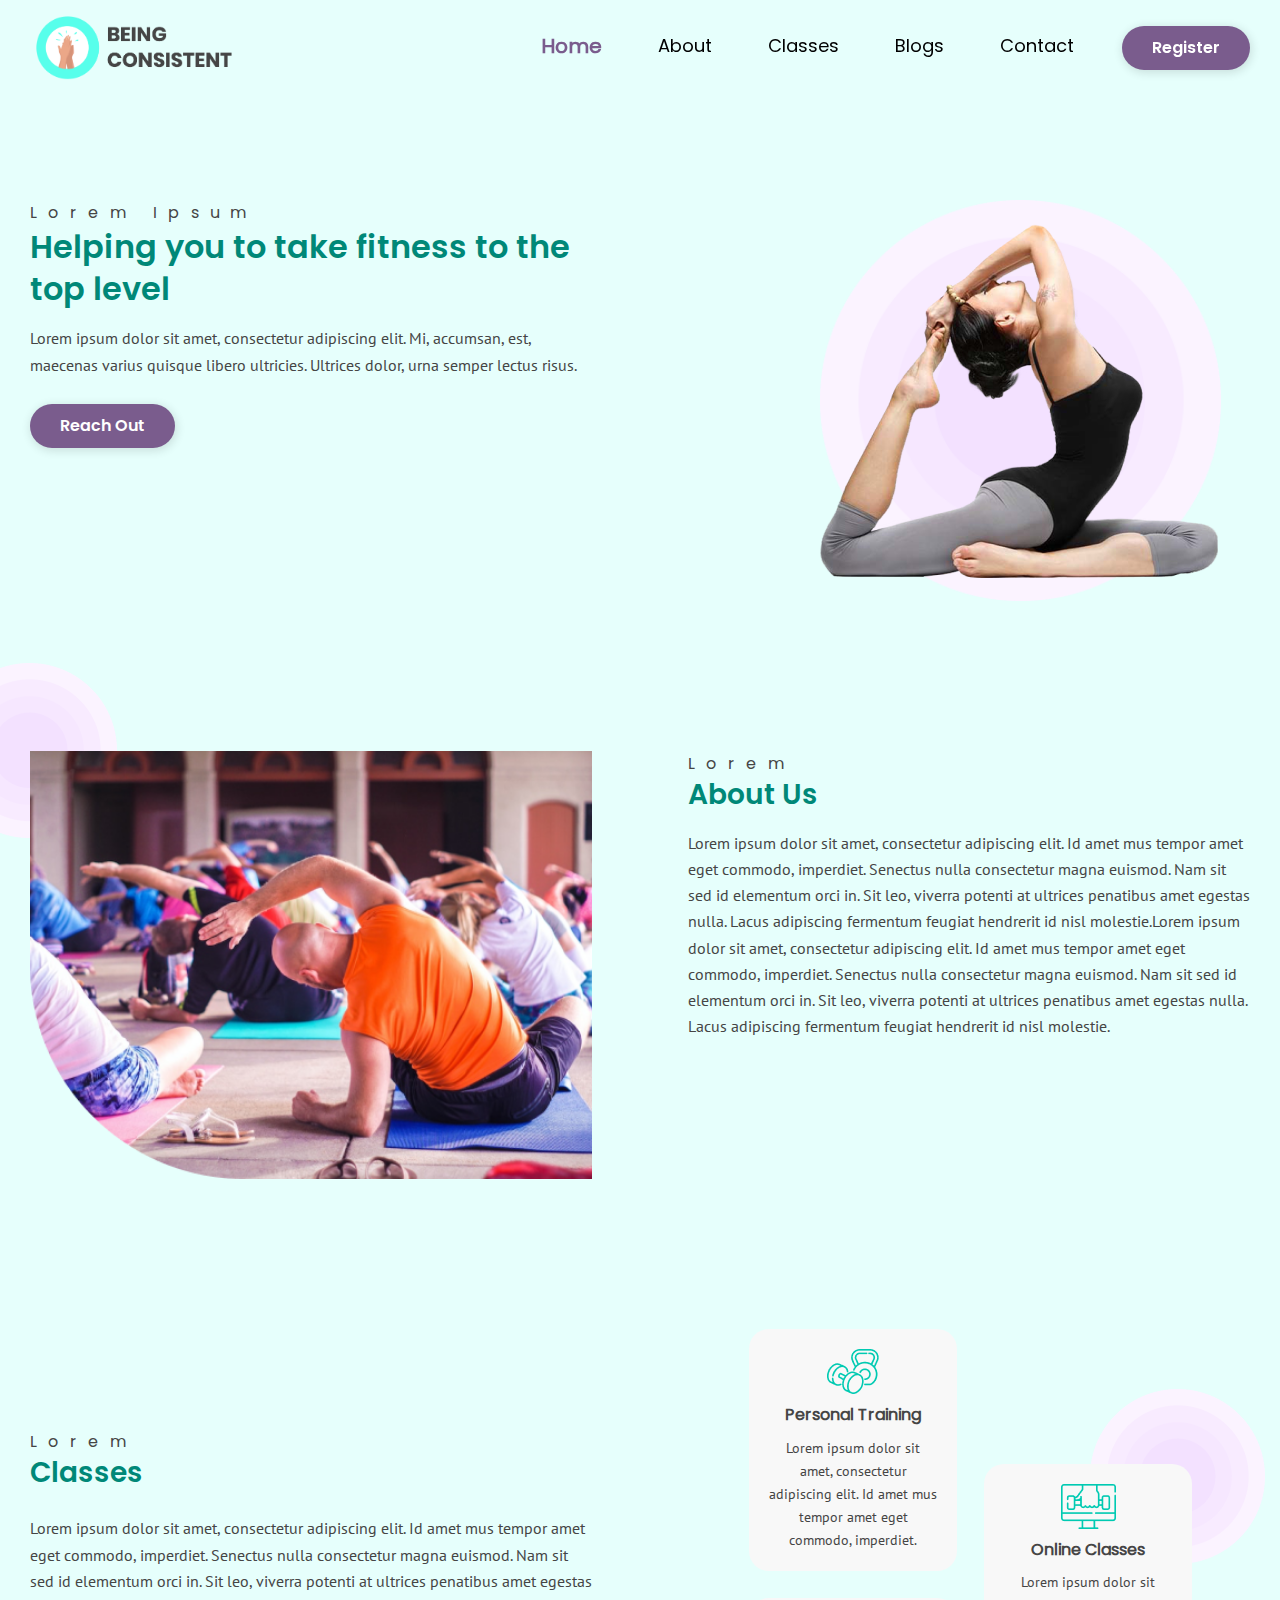
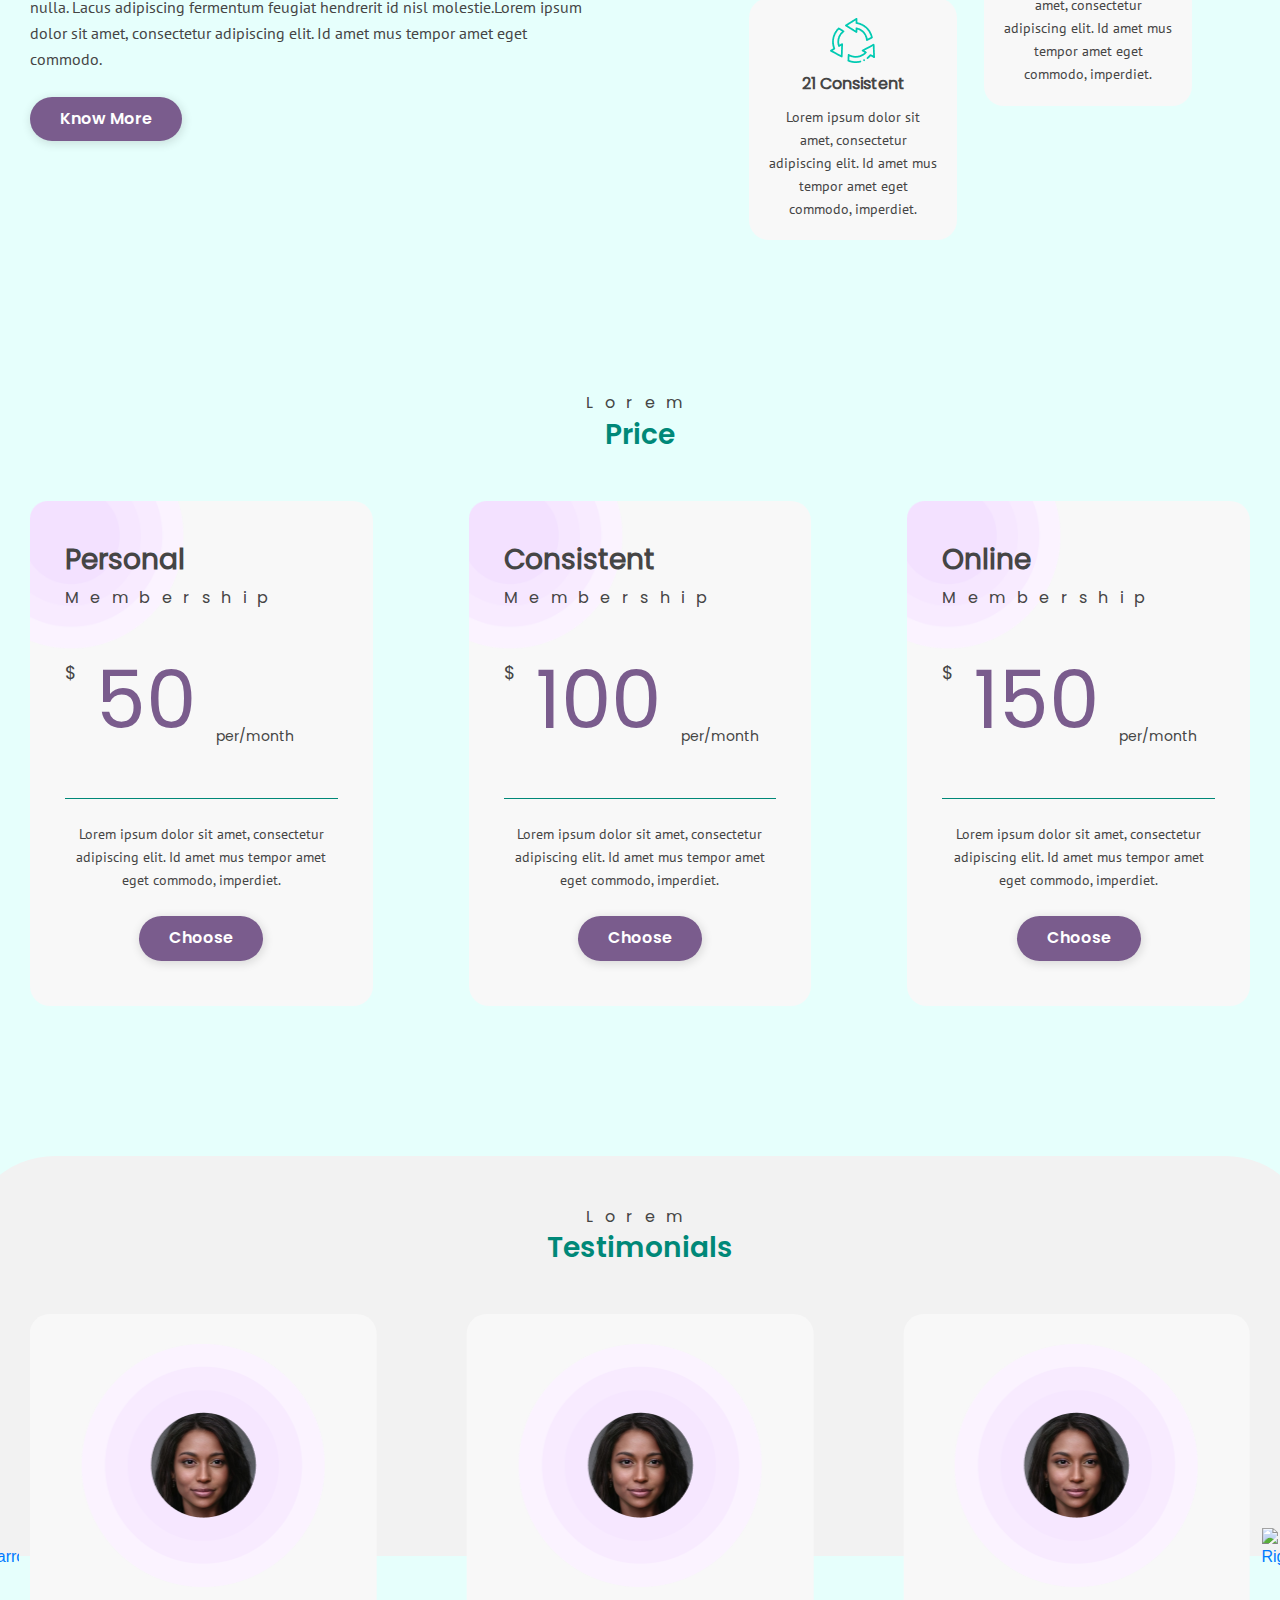
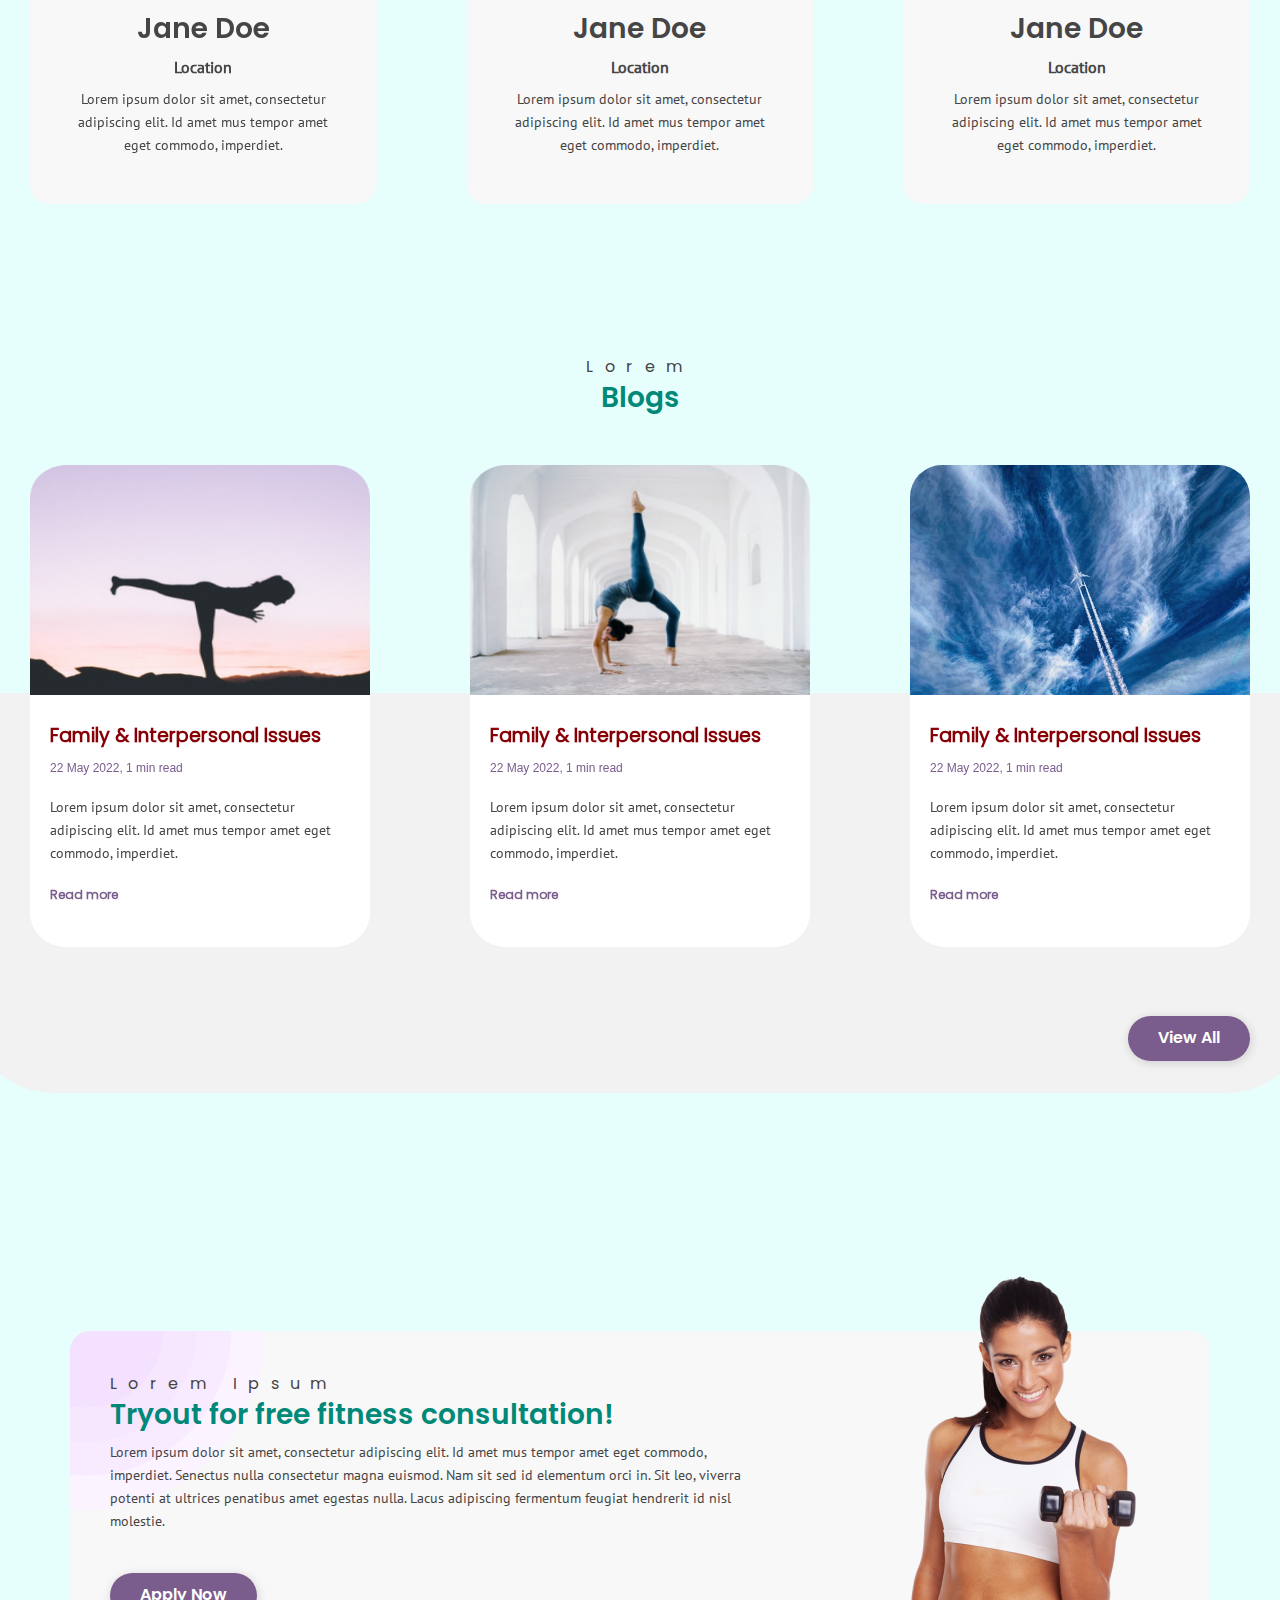
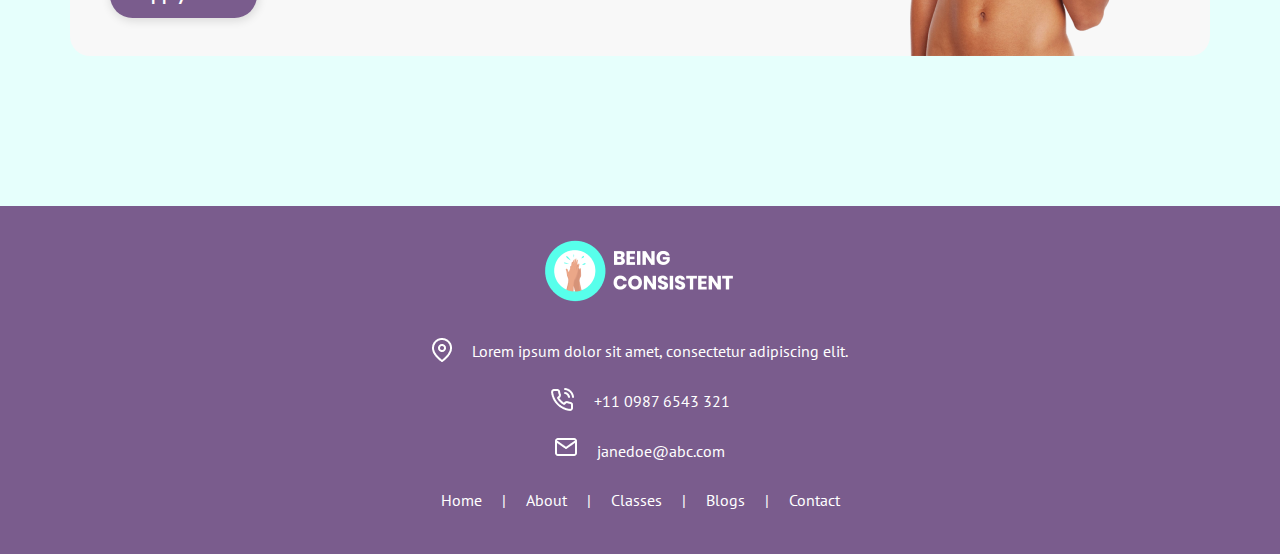
==== index.html @ cb14c9b8 "desktop view is completed" ====
<!DOCTYPE html>
<html lang="en">
<head>
    <!-- Required meta tags -->
    <meta charset="UTF-8">
    <meta http-equiv="X-UA-Compatible" content="IE=edge">
    <meta name="viewport" content="width=device-width, initial-scale=1.0">
    <!-- Bootstrap Css link -->
    <link rel="stylesheet" href="assets/vendor/bootstrap/css/bootstrap.min.css">
    <link rel="stylesheet" href="assets/vendor/swiper/css/swiper-bundle.css">
    <!-- Css Links -->
    <link rel="stylesheet" href="assets/css/common.css">
    <link rel="stylesheet" href="assets/css/home.css">
    <link rel="stylesheet" href="assets/css/responsive.css">
    <link rel="icon" type="image/x-icon" href="assets/images/logo/Favicon.png">
    <title>Being Consistant</title>
    
</head>
<body>
    <!-- ======= Header ======= -->
    <header id="header" class="header fixed-top d-flex align-items-center">
        <div class="container">
        <nav id="navbar" class="navbar navbar-expand-lg">
          <a href="index.html" class="navbar-brand">
            <img src="./assets/images/logo/Main-Logo.png" class="img img-fluid" alt=""/>
          </a>
          <button class="navbar-toggler collapsed" type="button" data-toggle="collapse" data-target="#navbarCollapse" aria-controls="navbarCollapse" aria-expanded="false" aria-label="Toggle navigation">
           <div class="">
            <span class="navbar_toggle1"> </span>
            <span class="navbar_toggle2"> </span>
            <span class="navbar_toggle3"> </span>
          </div>
          </button>
          <div class="collapse navbar-collapse" id="navbarCollapse">
            <ul class="navbar-nav ml-auto text-center">
              <li class="nav-item active" data-toggle="collapse" data-target=".navbar-collapse.show">
                <a href="index.html" class="nav-link">
                  Home
                </a>
              </li>
              <li class="nav-item" data-toggle="collapse" data-target=".navbar-collapse.show">
                <a href="about_us.html" class="nav-link">
                  About
                </a>
              </li>
              <li class="nav-item" data-toggle="collapse" data-target=".navbar-collapse.show">
                <a href="class-page.html" class="nav-link">
                Classes
                </a>
              </li>
              <li class="nav-item" data-toggle="collapse" data-target=".navbar-collapse.show">
                <a href="blogs.html" class="nav-link">
                Blogs
                </a>
              </li>
              <li class="nav-item" data-toggle="collapse" data-target=".navbar-collapse.show">
                <a href="contact.html" class="nav-link">
                Contact
                </a>
              </li>
              <li class="nav-item " data-toggle="collapse" data-target=".navbar-collapse.show">
                <a href="#" class="main-button">
                Register
                </a>
              </li>
            </ul>
          </div>
        </nav>
    </div>
      </header>
  <!-- End Header -->
 <!-- ======= Hero Section ======= -->
 <div class="hero section-wrapper">
    <div class="container">
      <div class="row grid-row">
        <div class="col-md-6 grid-col order-2 order-md-1">
         <div class="hero-text">
          <p class="heading">Lorem Ipsum</p>
          <h1>Helping you to take fitness to the top level</h1>
          <p class="my-3">Lorem ipsum dolor sit amet, consectetur adipiscing elit. Mi, accumsan, est, maecenas varius quisque libero ultricies. Ultrices dolor, urna semper lectus risus.</p>
          <div class="hero-btn">
            <a href="#" class="main-button">Reach Out</a>
          </div>
         
        </div>
        </div>
        <div class="col-md-6 grid-col order-1 order-md-2">
            <div class="image-stack">
                <div class="image-stack__item image-stack__item-top">
                  <img src="./assets/images/Yoga-Girl.png" alt="">
                </div>
                <div class="image-stack__item image-stack__item-bottom">
                  <img src="./assets/images/Waves.png" alt="">
                </div>
              </div>
          </div>
      </div>
    </div>
  </div>
<!-- End Hero -->

<!-- ======= Home-About Section ======= -->
 <section class="home-about">
    <div class="container">
      <div class="row grid-row">
        <div class="col-md-6 grid-col">
            <div class="about-image-stack">
                <div class="about-image-stack-item about-image-stack-top">
                  <img src="./assets/images/Home-about.png" class="img img-fluid" alt="">
                </div>
                <div class="about-image-stack-item about-image-stack-bottom">
                  <img src="./assets/images/Waves_Small.png" class="img img-fluid" alt="">
                </div>
              </div>
        </div>
        <div class="col-md-6 grid-col">
            <div class="home-about-text">
            <p class="heading">Lorem</p>
            <h2>About Us</h2>
            <p class="my-3">Lorem ipsum dolor sit amet, consectetur adipiscing elit. Id amet mus tempor amet eget commodo, imperdiet. Senectus nulla consectetur magna euismod. Nam sit sed id elementum orci in. Sit leo, viverra potenti at ultrices penatibus amet egestas nulla. Lacus adipiscing fermentum feugiat hendrerit id nisl molestie.Lorem ipsum dolor sit amet, consectetur adipiscing elit. Id amet mus tempor amet eget commodo, imperdiet. Senectus nulla consectetur magna euismod. Nam sit sed id elementum orci in. Sit leo, viverra potenti at ultrices penatibus amet egestas nulla. Lacus adipiscing fermentum feugiat hendrerit id nisl molestie.</p>
        </div>
          </div>
      </div>
    </div>
  </section>
  <!-- End Home-About Section -->
<!-- 
  <div class="row grid-row">
    <div class="col grid-col">
      <div class="p-3 border bg-light">Custom column padding</div>
    </div>
    <div class="col grid-col">
      <div class="p-3 border bg-light">Custom column padding</div>
    </div>
  </div> -->

  <!-- ======= Home-Classes Section ======= -->
 <section class="home-classes">
  <div class="container">
    <div class="row grid-row">
      <div class="col-md-6 grid-col order-2 order-md-1 align-self-center">
       <div class="classes-text">
        <p class="heading">Lorem</p>
        <h2>Classes</h2>
        <p class="my-4">Lorem ipsum dolor sit amet, consectetur adipiscing elit. Id amet mus tempor amet eget commodo, imperdiet. Senectus nulla consectetur magna euismod. Nam sit sed id elementum orci in. Sit leo, viverra potenti at ultrices penatibus amet egestas nulla. Lacus adipiscing fermentum feugiat hendrerit id nisl molestie.Lorem ipsum dolor sit amet, consectetur adipiscing elit. Id amet mus tempor amet eget commodo.</p>
        <a href="#" class="main-button">Know More</a>
      </div>
      </div>
      <div class="col-md-6 grid-col order-1 order-md-2 ">
        <div class="row">
          <div class="col-md-6">
            <div class="classes-card classes-card-top">
             <div class="personal-training-card">
              <img src="assets/images/Icons/Personal_Training_Icon.png" class="img img-fluid" alt="">
              <div class="personal-training-text">
              <p class="font-weight-bold class-card-heading my-2">Personal Training</p>
              <p class="card_description">Lorem ipsum dolor sit amet, consectetur adipiscing elit. Id amet mus tempor amet eget commodo, imperdiet. </p>
            </div> 
            </div>
            <div class="personal-training-card personal-card-two">
              <img src="assets/images/Icons/Consistent_Icon.png" class="img img-fluid" alt="">
              <div class="personal-training-text">
              <p class="font-weight-bold class-card-heading my-2">21 Consistent</p>
              <p class="card_description">Lorem ipsum dolor sit amet, consectetur adipiscing elit. Id amet mus tempor amet eget commodo, imperdiet. </p>
            </div> 
            </div>
            </div>
          </div>
          <div class="col-md-6 align-self-center">
            <div class="classes-card">
              <div class="personal-training-card">
                <img src="assets/images/Icons/Online_Class_Icon.png" class="img img-fluid" alt="">
                <div class="personal-training-text">
                <p class="font-weight-bold class-card-heading my-2">Online Classes</p>
                <p class="card_description">Lorem ipsum dolor sit amet, consectetur adipiscing elit. Id amet mus tempor amet eget commodo, imperdiet. </p>
              </div> 
              </div>
              <div class="classes-card-bgimg">
                <img src="assets/images/Waves_Small.png" class="img img-fluid" alt=""/>
              </div>
             </div>
          </div>
        </div>
        </div>
    </div>
  </div>
</section>
<!-- End Home-classes Section -->

  <!-- ======= Price Section Starts ======= -->
  <section class="price-section">
    <div class="container">
      <div class="text-center mb-5">
        <p class="heading">Lorem</p>
        <h2>Price</h2>
      </div>
      <div class="row grid-row">
        <div class="col-sm-12 col-md-4 blogs-grid-col">
          <div class="card pricing-card">
            <div class="pricing_img">
              <img src="assets/images/Half_Wave.png" class="img img-fluid" alt="image">
            </div>
            <div class="card-content">
              <div class="card-title ">
                <h3>Personal</h3>
                <p class="heading">Membership</p>
              </div>
              <div class="pricing-display my-4">
                <span class="pricing-symbol">$</span>
               <p class="pricing-number">50</p>
               <p class="pricing-per-month">per/month</p>
              </div>
              <hr>
              <div class="card-description text-center my-4">
              <p class="card_description">Lorem ipsum dolor sit amet, consectetur adipiscing elit. Id amet mus tempor amet eget commodo, imperdiet. </p>
              </div>
              <div class="pricing-btn text-center">
                <a href="#" class="main-button">Choose</a>
              </div>
            </div>
          </div>
        </div>
        <div class="col-sm-12 col-md-4 blogs-grid-col">
          <div class="card pricing-card">
            <div class="pricing_img">
              <img src="assets/images/Half_Wave.png" class="img img-fluid" alt="image">
            </div>
            <div class="card-content">
              <div class="card-title ">
                <h3>Consistent</h3>
                <p class="heading">Membership</p>
              </div>
              <div class="pricing-display my-4">
                <span class="pricing-symbol">$</span>
               <p class="pricing-number">100</p>
               <p class="pricing-per-month">per/month</p>
              </div>
              <hr>
              <div class="card-description text-center my-4">
              <p class="card_description">Lorem ipsum dolor sit amet, consectetur adipiscing elit. Id amet mus tempor amet eget commodo, imperdiet. </p>
              </div>
              <div class="pricing-btn text-center">
                <a href="#" class="main-button">Choose</a>
              </div>
            </div>
          </div>
          </div>
          <div class="col-sm-12 col-md-4 blogs-grid-col">
            <div class="card pricing-card">
              <div class="pricing_img">
                <img src="assets/images/Half_Wave.png" class="img img-fluid" alt="image">
              </div>
              <div class="card-content">
                <div class="card-title ">
                  <h3>Online</h3>
                  <p class="heading">Membership</p>
                </div>
                <div class="pricing-display my-4">
                  <span class="pricing-symbol">$</span>
                 <p class="pricing-number">150</p>
                 <p class="pricing-per-month">per/month</p>
                </div>
                <hr>
                <div class="card-description text-center my-4">
                <p class="card_description">Lorem ipsum dolor sit amet, consectetur adipiscing elit. Id amet mus tempor amet eget commodo, imperdiet. </p>
                </div>
                <div class="pricing-btn text-center">
                  <a href="#" class="main-button">Choose</a>
                </div>
              </div>
            </div>
          </div>
      </div>
    </div>
  </section>
  <!-- End Price Section -->
 <!-- ======= Testimonials Section Starts ======= -->
 <section class="testimonials-section">
 
  <div class="container">
    <div class="testimonial-bg"> </div>
    <div class="text-center testimonials-top">
      <p class="heading">Lorem</p>
      <h2>Testimonials</h2>
    </div>
 
  <!-- Slider main container -->
  <div class="swiper-container swiper-testimonial-container mt-5">
    <!-- Additional required wrapper -->
    <div class="swiper-wrapper">
      <!-- Slides -->
      <div class="swiper-slide testimonial-slide">
        <div class="client-profile">
          <img src="assets/images/testimonials_Image.png"  class="img img-fluid" alt="" >
          <div class="testimonial-content">
          <h3 class="client_name">Jane Doe</h3>
          <p class="font-weight-bold">Location</p>
          <p class="card_description mt-2">Lorem ipsum dolor sit amet, consectetur adipiscing elit. Id amet mus tempor amet eget commodo, imperdiet. 
          </p>
        </div>
        </div>
      </div>
      <div class="swiper-slide testimonial-slide">
        <div class="client-profile">
          <img src="assets/images/testimonials_Image.png"  class="img img-fluid" alt="" >
          <div class="testimonial-content">
          <h3 class="client_name">Jane Doe</h3>
          <p class="font-weight-bold">Location</p>
          <p class="card_description mt-2">Lorem ipsum dolor sit amet, consectetur adipiscing elit. Id amet mus tempor amet eget commodo, imperdiet. 
          </p>
          </div>
        </div>
      </div>
      <div class="swiper-slide testimonial-slide">
        <div class="client-profile">
          <img src="assets/images/testimonials_Image.png"  class="img img-fluid" alt="" >
          <div class="testimonial-content">
          <h3 class="client_name">Jane Doe</h3>
          <p class="font-weight-bold">Location</p>
          <p class="card_description mt-2"> Lorem ipsum dolor sit amet, consectetur adipiscing elit. Id amet mus tempor amet eget commodo, imperdiet. 
          </p>
          </div>
        </div>
      </div>
    </div>
    <!-- If we need pagination -->
    <!-- <div class="swiper-pagination"></div> -->

    <!-- If we need navigation buttons -->
    <!-- If we need scrollbar -->
    <!-- <div class="swiper-scrollbar"></div> -->
  </div>
  <div class="swiper-arrows">
    <div class="swiper-button-prev"><img src="assets/images/icons/Left-arrow.png"
        alt="left_arrow"></div>
    <div class="swiper-button-next"><img src="assets/images/icons/Right-arrow.png"
        alt="Right_arrow">
      </div>
</div>
</div>
</section>
<!-- End Testimonials Section -->

<!-- ======= Blogs Section Starts ======= -->

<section class="home-blogs-section">
  <div class="container">
    <div class="text-center mb-5">
      <p class="heading">Lorem</p>
      <h2>Blogs</h2>
    </div>
    <div class="swiper-container swiper-blogs-container mt-5">
     <!-- Additional required wrapper -->
     <div class="swiper-wrapper">
          <!-- Slides -->
          <div class="swiper-slide">
    
        <div class="card blogs-card">
          <div class="blogs_img">
            <img src="assets/images/Blog_1.png" class="img img-fluid" alt="image">
          </div>
          <div class="card-content">
            <div class="card-title ">
              <h3>Family & Interpersonal Issues</h3>
              <span>22 May 2022, 1 min read</span>
            </div>
            <div class="card-description my-3">
            <p class="card_description">Lorem ipsum dolor sit amet, consectetur adipiscing elit. Id amet mus tempor amet eget commodo, imperdiet. </p>
            </div>
            <div class="blogs-btn">
              <a href="#" class="read-more-btn">Read more</a>
            </div>
          </div>
        </div>

      </div>
      <div class="swiper-slide">
      
        <div class="card blogs-card">
          <div class="blogs_img">
            <img src="assets/images/Nature.jpg" class="img img-fluid" alt="image">
          </div>
          <div class="card-content">
            <div class="card-title ">
              <h3>Family & Interpersonal Issues</h3>
              <span>22 May 2022, 1 min read</span>
            </div>
            <div class="card-description my-3">
            <p class="card_description">Lorem ipsum dolor sit amet, consectetur adipiscing elit. Id amet mus tempor amet eget commodo, imperdiet. </p>
            </div>
            <div class="blogs-btn">
              <a href="#" class="read-more-btn">Read more</a>
            </div>
          </div>
 
        </div>
      </div>
      <div class="swiper-slide">
          <div class="card blogs-card">
            <div class="blogs_img">
              <img src="assets/images/Blog_3.png" class="img img-fluid" alt="image">
            </div>
            <div class="card-content">
              <div class="card-title ">
                <h3>Family & Interpersonal Issues</h3>
                <span>22 May 2022, 1 min read</span>
              </div>
              <div class="card-description my-3">
              <p class="card_description">Lorem ipsum dolor sit amet, consectetur adipiscing elit. Id amet mus tempor amet eget commodo, imperdiet. </p>
              </div>
              <div class="blogs-btn">
                <a href="#" class="read-more-btn">Read more</a>
              </div>
            </div>
          </div>
      </div>
    </div>
    </div>
    <div class="blogs_bg">
    </div>
    <div class="blogs-main-btn">
      <a href="#" class="main-button">View All</a>
    </div>
  </div>
</section>

 
    <!-- ======= Application Section Starts ======= -->
    <section class="application-section">
      <div class="container">
        <div class="application-card">
          <div class="application-wave-img">
            <img src="assets/images/Application-wave-img.png" class="img img-fluid" alt="image">
          </div>
        <div class="row grid-row">
          <div class="col-md-8 grid-col order-2 order-md-1">
            <div class="application-card-text">
              <p class="heading">Lorem Ipsum</p>
              <h2>Tryout for free fitness consultation!</h2>
              <p class="card_description">Lorem ipsum dolor sit amet, consectetur adipiscing elit. Id amet mus tempor amet eget commodo, imperdiet. Senectus nulla consectetur magna euismod. Nam sit sed id elementum orci in. Sit leo, viverra potenti at ultrices penatibus amet egestas nulla. Lacus adipiscing fermentum feugiat hendrerit id nisl molestie.</p>
            </div>
            <div class="apply-btn">
              <a href="#" class="main-button">Apply Now</a>
            </div>
          </div>
          <div class="col-md-4 grid-col order-1 order-md-2">
            <div class="aplication-img">
              <img src="assets/images/apply_img.png" class="img img-fluid" alt="">
            </div>
          </div>
          </div>
        </div>
          </div>
   </section>
  
  <!-- footer Starts -->
  <footer>
    <div class="container">
    <div class="footer_section text-center py-4">
        <div class="footer_logo">
       <img src="./assets/images/logo/Footer_MainLogo.png" alt="">
    </div>
    <div class="footer_contact_details">
        <div class="location_div my-4" >
            <img src="./assets/images/Icons/Location_Icon.png" alt="" >
            <p class="text-left">Lorem ipsum dolor sit amet, consectetur adipiscing elit.</p>
        </div>
        <div class="location_div my-4">
            <img src="./assets/images/Icons/phone-call.png" alt="" >
            <p>+11 0987 6543 321</p>
        </div>
        <div class="location_div my-4">
            <img src="./assets/images/Icons/Message_Icon.png" alt="" >
            <p>janedoe@abc.com</p>
        </div>  
    </div>
    <div class="footer_menu">
        <ul class="footer_lists d-flex">
       <a href="index.html" class="footer_nav_links"><li >Home</li></a>
       <a href="about_us.html" class="footer_nav_links"><li>About</li></a> 
       <a href="class-page.html" class="footer_nav_links"><li>Classes</li></a>
       <a href="blogs.html" class="footer_nav_links"><li>Blogs</li></a>
       <a href="contact.html" class="footer_nav_links"><li>Contact</li></a>
        </ul>
    </div>
    </div>
</div>
  </footer>


<!-- Bootstrap Js Links -->
<script src="assets/vendor/bootstrap/js/jquery.slim.min.js"></script>
<script src="assets/vendor/bootstrap/js/popper.min.js"></script>
<script src="assets/vendor/bootstrap/js/bootstrap.min.js"></script>
<script src="assets/vendor/swiper/js/swiper-bundle.js"></script>

<!--Main JS File -->
<script src="assets/js/main.js"></script>
</body>
</html>
---- assets/css/common.css ----
/*====================================== reset.css is here ========================================*/
* {
  margin: 0;
  padding: 0;
  box-sizing: border-box;
  -webkit-box-sizing: border-box;
  -moz-box-sizing: border-box;
}
*:after,
*:before {
  box-sizing: border-box;
  -webkit-box-sizing: border-box;
  -moz-box-sizing: border-box;
}
table {
  border-collapse: collapse;
  border-spacing: 0;
}
fieldset,
img {
  border: 0;
}
address,
caption,
cite,
code,
dfn,
em,
strong,
th,
var {
  font-style: normal;
  font-weight: normal;
}
ol,
ul {
  list-style: none;
}
caption,
th {
  text-align: left;
}

q:before,
q:after {
  content: "";
}
abbr,
acronym {
  border: 0;
}
.clear {
  clear: both;
  font-size: 1px;
  line-height: 1px;
  display: block;
  height: 0;
}
.clearfix:after {
  content: "";
  display: block;
  clear: both;
}
.last {
  margin: 0 !important;
}
.pad_last {
  padding: 0 !important;
}
.no_bg {
  background: none !important;
}
.no_bor {
  border: 0 none !important;
}
header,
nav,
section,
article,
aside,
footer,
hgroup,
figure {
  display: block;
}
/**************************************************************************************/
a {
  color: #454545;
  text-decoration: none;
  outline: 0 none !important;
}
a:hover,
a:focus {
  /* color: #000; */
  text-decoration: none;
  outline: 0 none !important;
}
h1 {
  font-size: 32px;
  font-weight: 600;
  color: #008878;
  line-height: 130.5%;
}
h2 {
  font-size: 28px;
  font-weight: 600;
  color: #008878;
  line-height: 130.5%;
}
h3 {
  font-size: 28px;
  font-weight: 700;
}
h4 {
  font-size: 20px;
  font-weight: 700;
}
h5 {
  font-size: 16px;
  font-weight: 600;
}
h6 {
  font-size: 10px;
}
/*---------------------------------------------------*/
body {
  font-weight: 400;
  color: #454545;
  font-size: 16px;
  background: #E6FFFC;
  /* font-family: "PT Sans"; */
  line-height: 1.6;
}
/* html,
body {
  max-width: 100%;
  overflow-x: hidden;
} */

/*-----------LayOut Start here-----------------------*/
.wrapper {
  margin: 0 auto;
  position: relative;
  overflow: hidden;
  padding-top: 120px;
}

.container {
  max-width: 1250px;
  margin: 0 auto;
}

p {
  font-size: 16px;
  /* color: #454545; */
  line-height: 164%;
  margin-bottom: 0;
  font-weight: 400;
  font-family: 'PT Sans';
}

.main-button {
  background: #7A5C8D;
  color: #fff;
  box-shadow: 1px 2px 10px 1px rgba(0, 0, 0, 0.12);
  border-radius: 36.5px;
  font-weight: 600;
  font-family: 'Poppins-SemiBold';
  padding: 9px 30px 10px 30px;
  border: none;
  cursor: pointer;
  text-align: center;
  text-decoration: none;
  display: inline-block;
}
.main-button:hover{
  color: #fff;
}

/* -------Don't Remove this---------------*/
input,
textarea,
button,
select {
  /*-webkit-appearance:noneSafari/Chrome*/
  -moz-appearance: none; /*Firefox*/
  -ms-appearance: none; /*IE*/
  -o-appearance: none; /*Opera*/
  appearance: none;
}

/* 88888888888888888 */

/* -------- font-family ------- */
@font-face {
  font-family: 'PT Sans';
  src: url('../fonts/pt_sans/PTSans-Regular.woff2') format('woff2'),
      url('../fonts/pt_sans/PTSans-Regular.woff') format('woff');
  font-weight: normal;
  font-style: normal;
  font-display: swap;
}
@font-face {
  font-family: 'Poppins';
  src: url('../fonts/poppins/Poppins-Regular.woff2') format('woff2'),
      url('../fonts/poppins/Poppins-Regular.woff') format('woff');
  font-weight: normal;
  font-style: normal;
  font-display: swap;
}

@font-face {
  font-family: 'Poppins-SemiBold';
  src: url('../fonts/poppins/Poppins-SemiBold.woff2') format('woff2'),
      url('../fonts/poppins/Poppins-SemiBold.woff') format('woff');
  font-weight: 600;
  font-style: normal;
  font-display: swap;
}
/* .f-700 {
  font-weight: 700;
} */
section {
  margin: 150px 0 150px 0;
} 
h1,h2,h3,h4,h5,h6 {
  font-family: 'Poppins-SemiBold';
}

/*--------------------------------------------------------------
# Header
--------------------------------------------------------------*/
.header {
  background: transparent;
  transition: all 0.5s;
  z-index: 997;
}

.header.header-scrolled {
  padding: 0px 0;
  box-shadow: 0px 2px 15px rgba(0, 0, 0, 0.1);
  background-color: #fff !important;
}

.header .navbar-brand img {
  width: auto;
  height: 70px;
} 

/*--------------------------------------------------------------
# Navigation Menu
--------------------------------------------------------------*/

header .navbar {
  padding: 0.5rem 0rem;
}
header .navbar-light a {
  color: #000 ;
  font-weight: 600;
}
header .navbar-nav .nav-link {
  color: #000;
}

header .navbar-nav {
  padding-top: 0rem;
  gap: 40px;
}
header .navbar-nav .nav-link {
  font-family: 'Poppins';
  font-weight: 400;
  font-size: 18px;
  line-height: 24px;
  color: #000;
}
/* header a:active {
  color: #7A5C8D !important;
  font-weight: 700;
} */

header .navbar-nav > .active > .nav-link {
  color: #7A5C8D !important;
  font-weight: 700;
  font-size: 20px;
}
header .navbar-nav > .active > .nav-link:hover {
  color: #7A5C8D !important;
  font-weight: 700;
  font-size: 20px;
}
/* header .navbar-nav .nav-link:focus {
  color: #7A5C8D !important;
  font-weight: 700;
} */
header .navbar-nav .nav-link:hover {
  color: #7A5C8D;
  font-size: 18px;
}

header .navbar-toggler {
  height: 45px;
}
header .navbar-toggler span {
  display: block;
  height: 4.24px;
 height: 4.24px;
 height: 4.24px;
    background: #7A5C8D;
    border-radius: 11px;
    margin-top: 6px;
    margin-bottom: 4px;
  /* background-color: #000;
  height: 2px;
  width: 25px;
  margin-top: 6px;
  margin-bottom: 4px; */
  -webkit-transform: rotate(0deg);
  -moz-transform: rotate(0deg);
  -o-transform: rotate(0deg);
  transform: rotate(0deg);
  position: relative;
  opacity: 1;
}
header .navbar-toggler .navbar_toggle1 {
  width: 15.88px;
 
}
header .navbar-toggler .navbar_toggle2 {
  width: 31.76px;
 
}
header .navbar-toggler .navbar_toggle3 {
  width: 15.88px;
 left: 17px;
}
header .navbar-toggler span:nth-child(1), header .navbar-toggler span:nth-child(3) {
  -webkit-transition: transform 0.35s ease-in-out;
  -moz-transition: transform 0.35s ease-in-out;
  -o-transition: transform 0.35s ease-in-out;
  transition: transform 0.35s ease-in-out;
}
header .navbar-toggler:not(.collapsed) span:nth-child(1) {
  position: absolute;
  top: 32px;
  -webkit-transform: rotate(135deg);
  -moz-transform: rotate(135deg);
  -o-transform: rotate(135deg);
  transform: rotate(135deg);
  opacity: 0.9;
}
header .navbar-toggler:not(.collapsed) span:nth-child(2) {
  visibility: hidden;
  background-color: transparent;
}
header .navbar-toggler:not(.collapsed) span:nth-child(3) {
  position: absolute;
  top: 32px;
  -webkit-transform: rotate(-135deg);
  -moz-transform: rotate(-135deg);
  -o-transform: rotate(-135deg);
  transform: rotate(-135deg);
  opacity: 0.9;
  left: unset;
}

.header-wave {
  position: absolute;
    top: 0;
    right: 0;
}
.header-mobile-img {
  width: 195px;
}

/* Footer Starts */

footer {
  background-color: #7A5C8D;
}
.footer_section {
  color: #fff;
  font-family: 'PT Sans';
}
.footer_section .footer_contact_details .location_div{
  display: flex;
  justify-content: center;
  gap: 20px;
  line-height: 20.32;
}
.footer_section .footer_contact_details .location_div img{
  width: auto;
  height: fit-content;
}
.footer_section .footer_menu .footer_lists{
  display: flex;
  justify-content: center;
  gap: 20px;
}
.footer_section .footer_menu .footer_nav_links {
  display: flex;
}
.footer_section .footer_menu .footer_nav_links:after {
  content: '|';
  padding: 0px 0px 0px 20px;
}

.footer_section .footer_menu .footer_nav_links:last-child:after{
  content: none;
}
.footer_menu .footer_lists a {
  color: #fff;
}
.footer_menu .footer_lists a:hover {
  color: #fff;
}

.section-wrapper {
  margin: 200px 0 100px 0;
}
.heading {
  font-family: 'Poppins';
  letter-spacing: 0.715em;
}
.sub_heading {
  font-family: 'Poppins';
  font-style: normal;
  font-weight: 600;
  font-size: 32px;
  color: #008878;
  line-height: 130.5%;
}
.card_description {
  font-size: 14px;
}

/*--------------------------------------------------------------
# Hero Section
--------------------------------------------------------------*/
  
.hero .image-stack {
  display: grid;
  position: relative;
  grid-template-columns: repeat(12, 1fr);
}

.hero .image-stack__item-bottom {
    grid-column: 10 / -3;
    grid-row: 2;
}

.hero .image-stack__item-top {
    grid-row: 2;
    grid-column: 10;
    padding-top: 24px;
    z-index: 1;
}
.hero .image-stack__item-top img{
    width: auto;
}

.hero .image-stack__item-bottom img {
  width: 100%;
  display: block;
}
.hero .hero-btn {
margin-top: 26px;
}


  /*--------------------------------------------------------------
# Blogs Section Starts
--------------------------------------------------------------*/

.blogs-card {
  background: #FFFFFF;
  border-radius: 35px;
  border: 0;

}
.blogs-card .card-content {
  padding: 30px 20px 40px 20px;
}
.blogs-card .blogs_img img{
  width: 100%;
  height: 230px;
  border-top-right-radius: 32px;
    border-top-left-radius: 32px;
}
.blogs-card .card-content .card-title h3{
  font-family: 'Poppins';
  font-weight: 700;
  font-size: 19px;
  line-height: 115.61%;
  color: #860005;
}
.blogs-card .card-content .card-title span {
  font-size: 12px;
  color: #7A5C8D;
}
.blogs-card .card-content .read-more-btn {
  font-weight: 700;
  font-size: 12px;
  line-height: 201.6%;
  color: #7A5C8D;
  font-family: 'Poppins';
}
.home-blogs-section {
  position: relative;
}
.home-blogs-section .blogs_bg {
  position: absolute;
  height: 400px;
  background: #F2F2F2;
  border-bottom-right-radius: 90px;
  border-bottom-left-radius: 90px;
  z-index: -1;
  top: 48%;
  margin-left: -65px;
    min-width: 1350px;
}
.blogs-section {
  position: relative;
}
.blogs-section .blogs_bg {
  position: absolute;
  /* width: 100%; */
  height: 400px;
  background: #F2F2F2;
  /* border-radius: 90px 90px 0px 0px; */
  border-bottom-right-radius: 90px;
  border-bottom-left-radius: 90px;
  /* transform: rotate(-180deg); */
  z-index: -1;
  top: 57.5%;
  margin-left: -94px;
  min-width: 1240px;
}
.home-blogs-section .blogs-main-btn {
display: flex;
justify-content: end;
padding-top: 69px;
}

  /*--------------------------------------------------------------
# Application Section Starts
--------------------------------------------------------------*/
.application-card {
  background: #F8F8F8;
  border-radius: 20px;
  /* padding: 50px 35px 45px 35px; */
  margin: 270px 40px 0px 40px;
}
/* .application-card .aplication-img {
  margin-top: -126px;
  margin-bottom: -65px;
} */
.application-card .application-card-text {
  padding: 40px;
}
.application-card .aplication-img {
  margin-top: -57px;
  /* margin-left: -45px;
      text-align: end; */
  /* margin-bottom: -65px; */
}

.application-card .apply-btn {
padding: 0px 40px;
}
.application-wave-img {
  position: absolute;
    width: 260px;
    z-index: 0;
}
.application-wave-img img {
  border-top-left-radius: 20px;
}

/*--------------------------------------------------------------
# Testimonials Section Starts
--------------------------------------------------------------*/
.testimonials-section .swiper-container {
  width: 100%;
  height: auto;
}
.testimonials-section .testimonials-top {
  padding-top: 3rem;
}


/* .testimonials-section .testimonial-bg {
  position: absolute;
  width: 100%;
height: 400px;
background: #F2F2F2;
border-top-right-radius: 90px;
border-top-left-radius: 90px;
z-index: -1;
margin-left: -87px;
max-width: 1290px;
}   */
.testimonials-section .testimonial-bg {
  position: absolute;
height: 400px;
background: #F2F2F2;
border-top-right-radius: 90px;
border-top-left-radius: 90px;
z-index: -1;
margin-left: -65px;
    min-width: 1350px;
}  
.testimonials-section .client-profile {
  background-color: #F8F8F8;
  /* padding: 110px 35px 65px 35px; */
  padding: 30px 35px 47px 35px;
  text-align: center;
  border-radius: 20px;
}
.testimonials-section .client-profile .testimonial-content {
margin-top: 25px;
}
.testimonials-section .client-profile .client_desc {
font-size: 14px;
}
.testimonials-section .client-profile .client_img {
  width: 105px;
  height: 105px;
  z-index: 1;
  position: relative;
}
.testimonials-section .client-profile .client-wave-img {
  position: absolute;
  z-index: 1;
  left: 61px;
  top: 41px;
  width: 243px;
  height: 243px;
}

 .swiper-arrows {
  position: relative;
  bottom: 250px;
  margin: 0px -61px;
}
.swiper-button-prev img,.swiper-button-next img{
width: 52px;
height: 52px;
}
.swiper-button-prev:after, .swiper-button-next:after {
  display: none;
} 


/*--------------------------------------------------------------
# Home- About Section Starts
--------------------------------------------------------------*/

 .about-image-stack {
    position: relative;
  width: 100%;
  }
  
   .about-image-stack-bottom {
    position: absolute;
    left: -88px;
    top: -88px;
    z-index: -1;
  }
/*   
   .about-image-stack-top { 
    width: 100%; 
  } */
   .about-image-stack-top img{
      width: 100%;
      border-bottom-left-radius: 192.5px;
  }
  
   .about-image-stack-bottom img {
    width: 100%;
    display: block;
  }



/* ================================ Frenquently Asked Questions ================================= */
  .faq-section .mb-0 > a {
    display: block;
    position: relative;
    color: #000;
  }
  
  .faq-section .mb-0 > a:after {
    content: url(../images/Icons/Plus_Icon.png);
    position: absolute;
    right: 0;
    font-weight: 600;
  }
  
  .faq-section .mb-0 > a[aria-expanded="true"]:after {
    content: url(../images/Icons/Minus_Icon.png);
    font-weight: 600;
  }
  .collapse-card {
    padding: 45px 0px 0px 0px;
  }
  .collapse-card-body {
    margin-top: 20px;
  }
  .border-line {
    margin-top: 3rem;
    border: 0;
    border-top: 1px solid #000;
  }


.our-vision .vision-img img{
    border-bottom-right-radius: 192.5px;
}

.our-vision .vision-bg-img {
  position: absolute;
  right: -36px;
  z-index: -1;
  top: -81px;
  }

/* .space-col-left {
  padding-right: 50px;
}
  .space-col-right {
    padding-left: 50px;
  } */
  .grid-row {
    margin-left: -3rem;
    margin-right: -3rem;
  }

  .grid-col {
    padding-left: 3rem;
    padding-right: 3rem;
  }
  .blogs-grid-col {
    padding-left: 3rem;
    padding-right: 3rem;
  }
  .date-time {
    font-size: 14px;
    color: #7A5C8D;
    
  }
  .blogs-read-btn .read-more-btn {
    font-size: 14px;
    color: #7A5C8D;
    font-weight: 700;
    text-decoration: underline;
  }

  .blogs-container {
    max-width: 1050px;
    margin: 0 auto;
  }


  /* ===== Animation Form ===== */
.contact-form {
  position: relative;
}
  .lz-label {
    position: absolute;
    left: 15px;
    top: 19px;
    font-size: 14px;
    font-weight: 200;
    color: #7B7B7B;
    transition: all 0.5s ease;
    pointer-events: none;
    font-family: 'Poppins';
  }
  
  .form-input-material {
    position: relative;
  }
  .form-input-material::before {
    position: absolute;
    content: "";
    left: 0;
    /* bottom: -1px; */
    width: 100%;
    /* height: 2px; */
    background-color: #7B7B7B;
    transform: scaleX(0);
    transform-origin: center;
    transition: 0.5s;
  }
  .form-input-material:focus-within::before {
    transform: scaleX(1);
  }
  .form-control {
    display: block;
    width: 100%;
    height: 55px;
    padding: 0.375rem 0.75rem;
    line-height: 1.5;
    color: #454545;
    background: #F2F2F2;
    border: 1px solid #CCCCCC;
    border-radius: 8px;
    /* transition: border-color .15s ease-in-out,box-shadow .15s ease-in-out; */
    font-family: 'Poppins';
    font-size: 14px;
}
.form-control:focus ~ label, .form-control:not(:placeholder-shown) ~ label {
  transform: translateY(-90%) scale(0.9);
  color: #7A5C8D;
}
.label-class {
  position: absolute;
  top: 1.3rem;
  left: 10px;
  font-size: 14px;
    margin-bottom: 0;
  transition: 0.3s;
  transform-origin: left;
}
.form-control:focus {
  border: 1px solid #7A5C8D;
  border-radius: 8px;
  background-color: #F4F4F4;
  border-color: none;
  outline: 0;
  box-shadow: none;
}
.contact-hero-img {
  margin-top: -5rem;
    margin-left: 9rem;
}
---- assets/css/home.css ----
/*--------------------------------------------------------------
# Home- Classes Section Starts
--------------------------------------------------------------*/

.home-classes .classes-card {
  display: flex;
  flex-direction: column;
  gap: 27px;
}
.home-classes .classes-card .personal-training-card{
  background: #F8F8F8;
  border-radius: 20px;
  padding: 20px;
  text-align: center;
  width: 208px;
}

.home-classes .classes-card .classes-card-bgimg {
  position: absolute;
  right: 0px;
  z-index: -1;
  top: -75px;
}
.home-classes .class-card-heading {
  font-family: 'Poppins';
}
.home-classes .classes-card-top {
  margin-left: 61px;
}
  /*--------------------------------------------------------------
# Price Section Starts
--------------------------------------------------------------*/

.price-section .pricing-card {
  background: #F8F8F8;
  border-radius: 20px;
  padding: 42px 35px 45px 35px;
  border: unset;
}
.price-section .pricing-card .pricing_img {
  position: absolute;
    left: 0;
    width: 260px;
    z-index: 1;
    top: 0;
}
.price-section .card-content {
  z-index: 1;
}
.price-section .card-content .card-title h3 {
  font-family: 'Poppins';
  font-style: normal;
  font-weight: 600;
  color: #454545;
}
.price-section .card-content .pricing-display {
  display: flex;
  gap: 20px;
}
.price-section .card-content .pricing-display .pricing-number{
  font-family: 'Poppins';
font-size: 80px;
color: #7A5C8D;
}
.price-section .pricing-display .pricing-per-month {
align-self: flex-end;
margin-bottom: 35px;
font-family: 'Poppins';
}
.price-section .pricing-display .pricing-symbol {
font-size: 18px;
margin-top: 24px;
font-family: 'Poppins';
}
.price-section .card-content hr{
  margin-top: 2rem;
  margin-bottom: 1rem;
  border: 0;
  border-top: 1px solid #008878;
}
.price-section .pricing-display .pricing-per-month {
  align-self: flex-end;
  margin-bottom: 18px;
  font-family: 'Poppins';
  font-size: 14px;
}
  /*--------------------------------------------------------------
# Testimonial Section Starts
--------------------------------------------------------------*/
---- assets/css/responsive.css ----
/* ---- mobile view starts ------  */
@media (max-width: 767.98px) {
    h1 {
        font-size: 28px;
        font-weight: 600;
        color: #008878;
        line-height: 130.5%;
    }
    h2 {
        font-size: 21px;
        font-weight: 600;
        color: #008878;
        line-height: 130.5%;
    }
    .heading {
        font-family: 'Poppins';
        letter-spacing: 0.715em;
        font-size: 14px;
    }
    .section-wrapper {
        margin: 135px 0 100px 0;
    }
    section {
        margin: 100px 0 100px 0;
    }

    .grid-row {
        margin-left: 0rem;
        margin-right: 0rem;
      }
    
      .grid-col {
        padding-left: 0rem;
        padding-right: 0rem;
      }
      .blogs-grid-col {
        padding-left: 1.5rem;
        padding-right: 1.5rem;
      }
    /*--------------------------------------------------------------
    # Header Starts 
    --------------------------------------------------------------*/
    /* .header {
        background: #fff;
        transition: all 0.5s;
        z-index: 997;
        padding: 20px 0px;
    } */
    .header {
        background: #fff;
        box-shadow: 0px 0px 24px rgb(0 0 0 / 12%);
        transition: all 0.5s;
        z-index: 997;
    } 
    /* .header .header-scrolled {
        height: 100vh;
    } */
        header .navbar .navbar-brand img{
          width: auto;
          height: 60px;
        }
        header .navbar-light .navbar-toggler {
            color: rgba(0,0,0,.5);
            border-color: transparent;
        }
        header .navbar-nav {
            padding-top: 48px;
            gap: 10px;
        }
        header .navbar-collapse {
            height: 100vh;
        }
        header .navbar-nav .nav-link {
            font-family: 'Poppins';
            font-weight: 400;
            font-size: 22px;
            line-height: unset;
            color: #000;
        }
    /*--------------------------------------------------------------
    # Footer Starts
    --------------------------------------------------------------*/
        .footer_section .footer_menu .footer_lists{
            gap: 6px;
          }
          .footer_section .footer_menu .footer_nav_links:after {
            content: '|';
            padding: 0px 0px 0px 6px;
          }
          .footer_section .footer_contact_details {
            margin: 0px 49px;
          }
          .footer_section .footer_contact_details .location_div{
            display: flex;
            justify-content: unset;
            gap: 20px;
            line-height: 20.32;
          }
    /*--------------------------------------------------------------
    # Hero Section
    --------------------------------------------------------------*/
        .hero .image-stack {
            margin-bottom: 40px;
        }
        .hero .image-stack__item-top img {
            width: 285px;
        }
        .hero-text {
            margin-top: 60px;
        }
.Hero-image {
    margin-top: 60px;
}
       .home-about .about-image-stack {
        padding-left: 1rem;
        padding-right: 1rem;
        }
        .about-image-stack-bottom {
            position: absolute;
            left: -5px;
            top: -40px;
            z-index: -1;
        }
        .home-about .home-about-text {
            margin-top: 38px;
        }
        .about-image-stack-bottom img {
            width: 80px;
            height: auto;
        }
          .contact-hero-img {
            margin-top: 0rem;
              margin-left: 0rem;
          }

/*--------------------------------------------------------------
    # Home-Classes Section
    --------------------------------------------------------------*/
          .home-classes .classes-card {
            margin-top: 30px;
            gap: 30px;
        }
        .home-classes .classes-card .classes-card-bgimg {
            position: absolute;
            right: 4px;
            z-index: -1;
            top: -233px;
            width: 80px;
        }
        .home-classes .classes-card .personal-training-card {
            background: #F8F8F8;
            border-radius: 20px;
            padding: 15px;
            text-align: center;
            width: 180px;
        }
        .home-classes .personal-card-two {
            align-self: end;
           }
           .home-classes .card_description {
            font-size: 12px;
        }
        .home-classes .classes-text {
            margin-top: 38px;
        }
    /*--------------------------------------------------------------
    # Pricing Section
    --------------------------------------------------------------*/

        .price-section .pricing-card {
            margin: 15px 0px;
        }
        .price-section .card-content .pricing-display .pricing-number {
            font-family: 'Poppins';
            font-size: 50px;
            color: #7A5C8D;
        }
        .price-section .card-content .pricing-display {
            display: flex;
            gap: 13px;
        }
     /*--------------------------------------------------------------
    # Home Blogs Section
    --------------------------------------------------------------*/
        .blogs-card {
            margin: 15px 0px;
        }
        .home-blogs-section .blogs_bg {
         display: none;
        }
        .home-blogs-section .blogs-main-btn {
            display: flex;
            justify-content: center;
            padding-top: 40px;
        }

        .blogs-section .blogs_bg {
        display: none;
        }
        .blog-description-section .blog_heading {
            font-size: 27px;
            font-weight: 600;
            font-family: 'Poppins';
            color: #000;
            width: 100%;
            margin: 30px 0px;
        }
        .blogs-card .card-content .card-title h3 {
            font-family: 'Poppins';
            font-weight: 700;
            font-size: 14px;
            line-height: 115.61%;
            color: #860005;
        }
        .card_description {
            font-size: 12px;
        }
        .blogs-card .card-content {
            padding: 30px 15px 25px 15px;
        }
        .application-card .aplication-img {
            /* margin-top: -16px;
            margin-bottom: -42px;
            text-align: center; */
            margin-top: -46px;
            margin-bottom: 3px;
            text-align: center;
        }

        .application-card {
            margin: 0;
        }

        .application-card .apply-btn {
            padding: 4px 40px 39px 40px;
            text-align: center;
        }
        .application-card .application-card-text {
            padding: 30px;
        }

         /*--------------------------------------------------------------
    # Testimonials Section
    --------------------------------------------------------------*/
    .testimonials-section .testimonial-bg {
        display: none;
    }
    .testimonials-section .testimonials-top {
        padding-top: 0rem;
      }
      .swiper-arrows {
        position: relative;
        bottom: -29px;
        margin: 0px 100px;
    }
        .testimonials-section .client-profile .client-wave-img {
            position: absolute;
            z-index: 1;
            left: 45px;
            top: 41px;
            width: 243px;
            height: 243px;
        }

        .testimonials-section .client-profile .testimonial-content {
            margin-top: 10px;
        }

        .testimonials-section .client-profile {
            padding: 20px 35px 35px 35px;
        }
        .testimonial-slide {
            padding-left: 1.5rem;
              padding-right: 1.5rem;
          }
        /* ====================================== About-us-page ====================================== */

        .about-section .about-image-top {
            position: absolute;
            z-index: 1;
            display: flex;
            gap: 10px;
            margin-left: 0px;
        }
        .about-section .about-image-bottom  {
            text-align: center;
        }
        .about-section .about-image-top1 {
            margin-top: 36px;
        }
        .about-section .about-image-top1 img {
            border-bottom-left-radius: 95px;
            width: 185.62px;
            height: auto;
        }
        .about-section .about-image-top2 img {
            border-bottom-right-radius: 95px;
            width: 185.62px;
            height: auto;
        }
        .about-section .about-image-bottom img{
            width: 220px;
        }
        .about-section .about-image-top2 {
            margin-top: 83px;
        }

        .team-swiper-arrows {
            position: relative;
            bottom: 125px;
            margin: 0px -12px;
        }
        .our-vision .vision-bg-img {
          display: none;
          }
          .about-section .home-about-text {
            margin-top: 54px;
          }
    }
    /*--------------------------------------------------------------
    # tab view starts
    --------------------------------------------------------------*/
    
    @media (min-width: 768px) and (max-width: 991.98px) {
        .grid-col {
            padding-left: 0.8rem !important;
            padding-right: 0.8rem !important;
        }
        .grid-row {
            margin-left: -0.8rem !important;
            margin-right: -0.8rem !important;
        }
        .blogs-grid-col {
            padding-left: 0.8rem;
            padding-right: 0.8rem;
        }
        .header {
            background: #fff;
            box-shadow: 0px 0px 24px rgb(0 0 0 / 12%);
            transition: all 0.5s;
            z-index: 997;
        } 
        header .navbar-collapse {
            height: 100vh;
        }
        .hero .image-stack__item-top img {
            width: 330px;
        }
        .home-classes .classes-card .personal-training-card {
            padding: 20px 10px;
        }
        .price-section .card-content .pricing-display .pricing-number {
            font-family: 'Poppins';
            font-size: 30px;
            color: #7A5C8D;
            font-weight: 600;
        }
        .price-section .pricing-display .pricing-symbol {
            margin-top: 0rem;
            }
            .price-section .pricing-card {
                padding: 42px 20px 45px 20px;
              }

              .testimonials-section .client-profile .client-wave-img {
                left: 8px;
                top: 17px;
                width: 175px;
                height: 175px;
            }
            .testimonials-section .client-profile {
                padding: 50px 20px 65px 20px;
            }
            .testimonials-section .testimonial-bg {
                margin-left: -84px;
                min-width: 866px;
            }
            .swiper-arrows {
                position: relative;
                bottom: 238px;
                margin: 0px -72px;
            }

            .home-blogs-section .blogs_bg {
                margin-left: -84px;
                min-width: 866px;
            } 

            .blogs-section .blogs_bg {
                position: absolute;
                /* width: 100%; */
                height: 400px;
                background: #F2F2F2;
                /* border-radius: 90px 90px 0px 0px; */
                border-bottom-right-radius: 90px;
                border-bottom-left-radius: 90px;
                /* transform: rotate(-180deg); */
                z-index: -1;
                top: 49.5%;
                margin-left: -67px;
                min-width: 830px;
            }
            

            .team-swiper-arrows {
                position: relative;
                bottom: 51px;
                margin: 0px -72px;
            }
        
.container, .container-md, .container-sm {
    max-width: 720px;

}
    }

    /*--------------------------------------------------------------
    # tab view Ends
    --------------------------------------------------------------*/
     
    @media (min-width: 992px) and (max-width: 1199.98px) {
        .testimonials-section .testimonial-bg {
            position: absolute;
            height: 400px;
            background: #F2F2F2;
            border-top-right-radius: 90px;
            border-top-left-radius: 90px;
            z-index: -1;
            margin-left: -116px;
            min-width: 1164px;
       
      }
      .home-blogs-section .blogs_bg {
        position: absolute;
        /* width: 100%; */
        height: 400px;
        background: #F2F2F2;
        border-bottom-right-radius: 90px;
        border-bottom-left-radius: 90px    ;
        z-index: -1;
        top: 50%;
        margin-left: -116px;
        min-width: 1164px;
    } 
    .blogs-section .blogs_bg {
        position: absolute;
        /* width: 100%; */
        height: 400px;
        background: #F2F2F2;
        /* border-radius: 90px 90px 0px 0px; */
        border-bottom-right-radius: 90px;
        border-bottom-left-radius: 90px;
        /* transform: rotate(-180deg); */
        z-index: -1;
        top: 57.5%;
        margin-left: -40px;
        min-width: 1015px;
    }
    .swiper-arrows {
        position: relative;
        bottom: 269px;
        margin: 0px -72px;
    }
    .team-swiper-arrows {
        position: relative;
        bottom: 104px;
        margin: 0px -72px;
    }
    .container, .container-lg, .container-md, .container-sm {
        max-width: 960px;
    }
    .home-classes .classes-card-top {
        margin-left: 0;
    }
    .home-classes .classes-card .classes-card-bgimg {
        position: absolute;
        right: -62px;
        z-index: -1;
        top: -75px;
    }

}
      

@media (min-width: 1200px){
.container, .container-lg, .container-md, .container-sm, .container-xl {
    max-width: 1250px;
  margin: 0 auto;
}
}
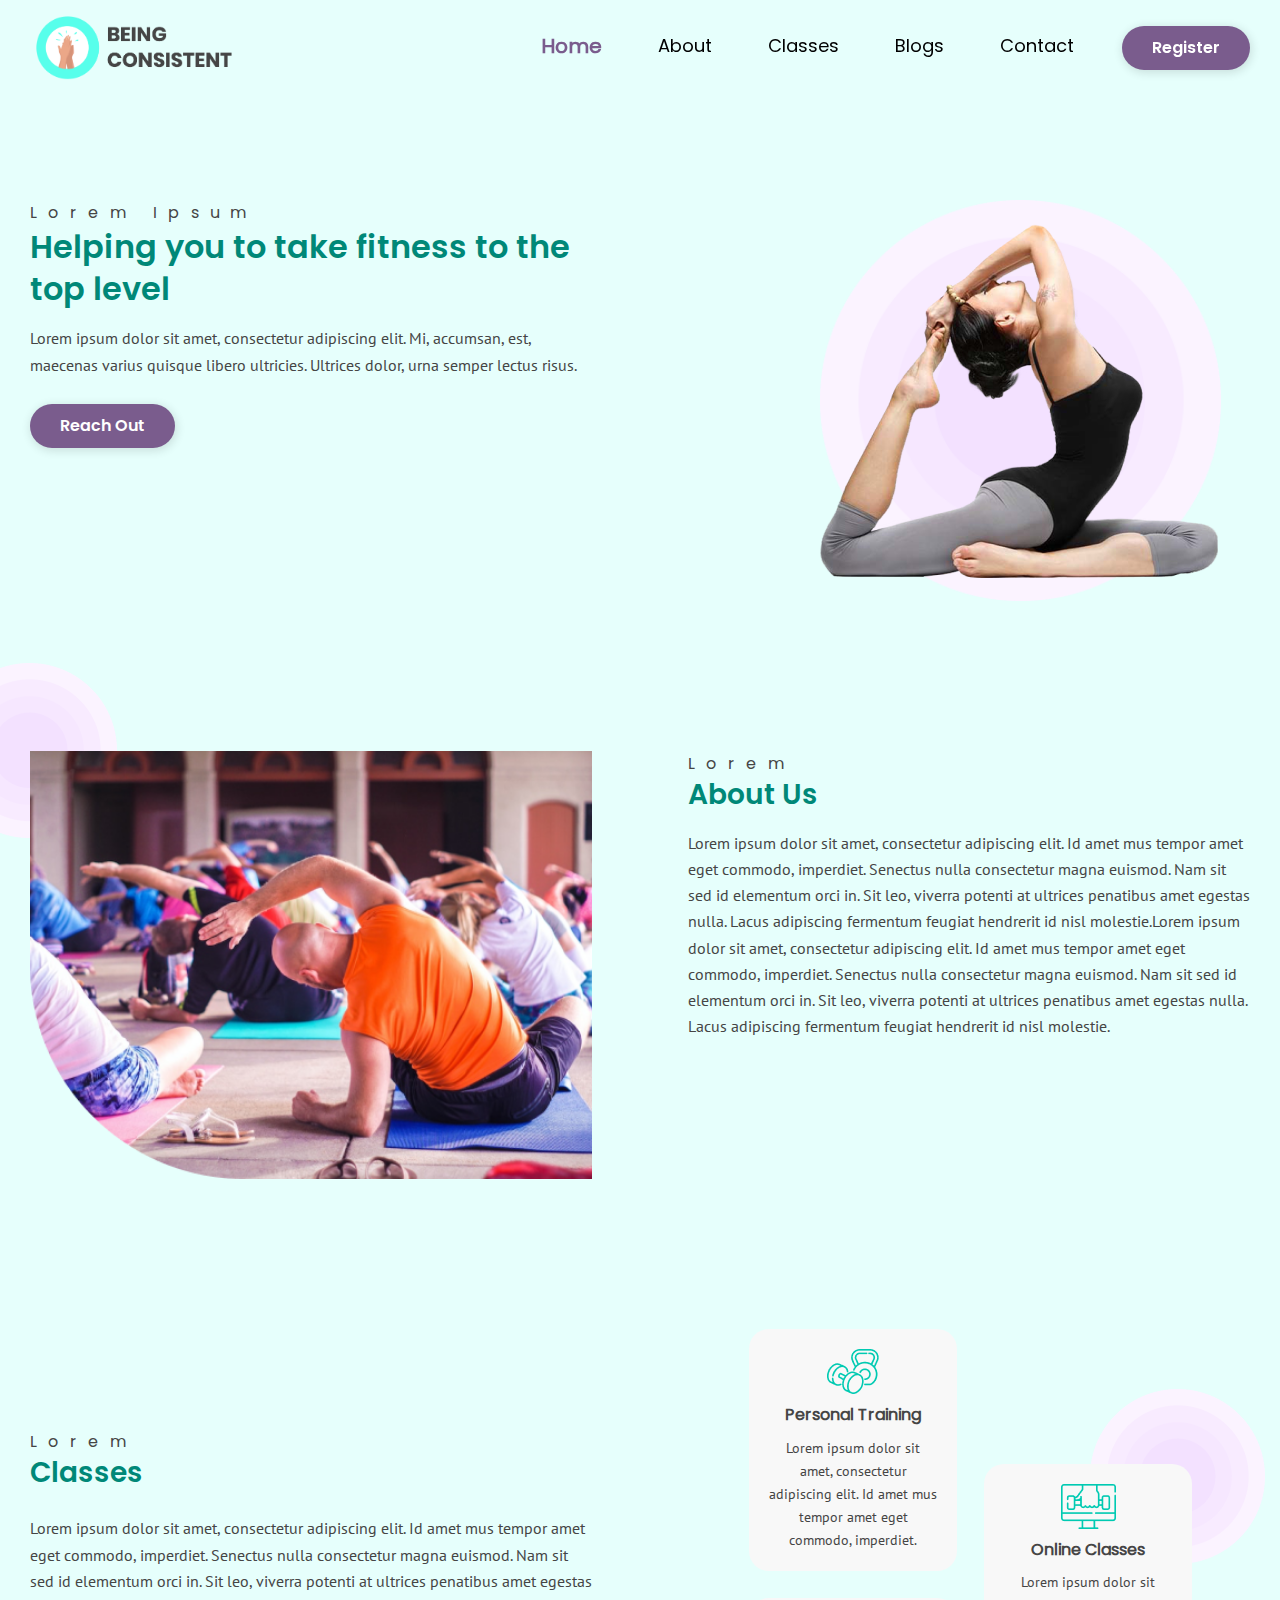
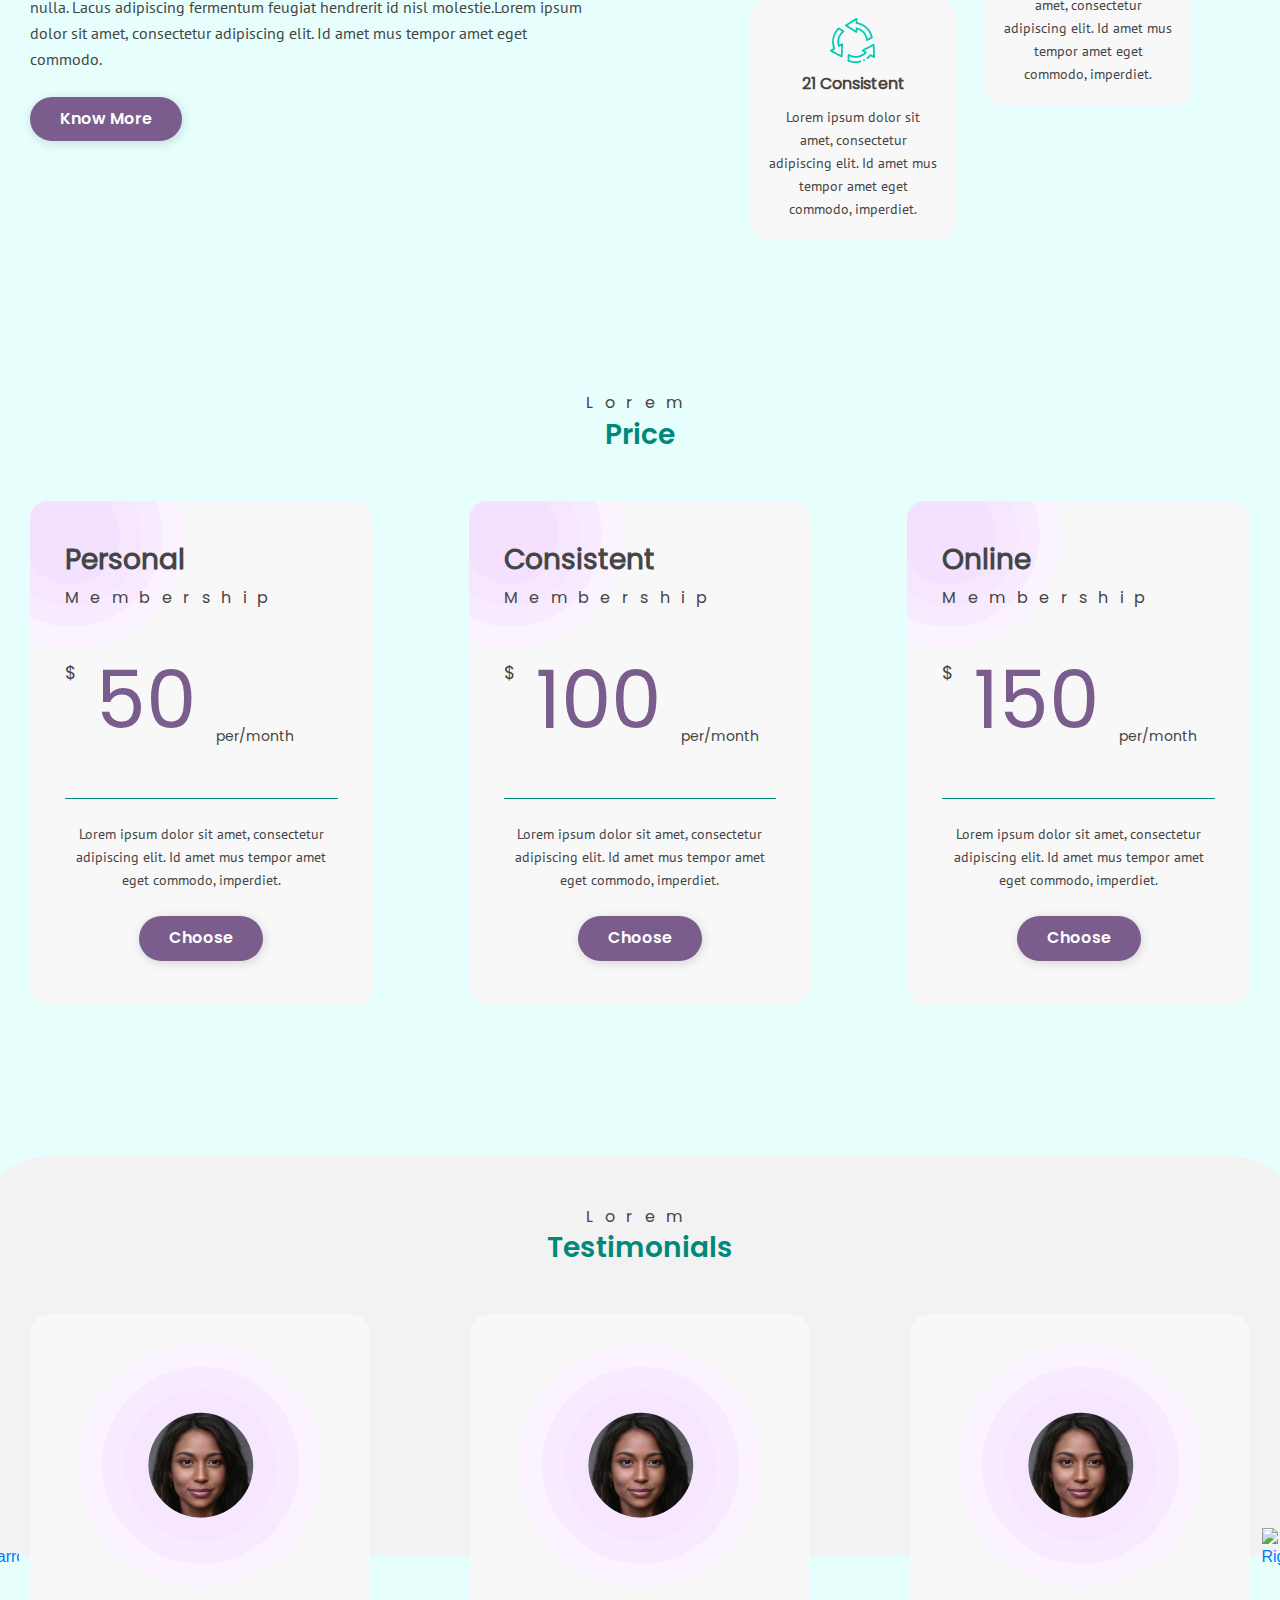
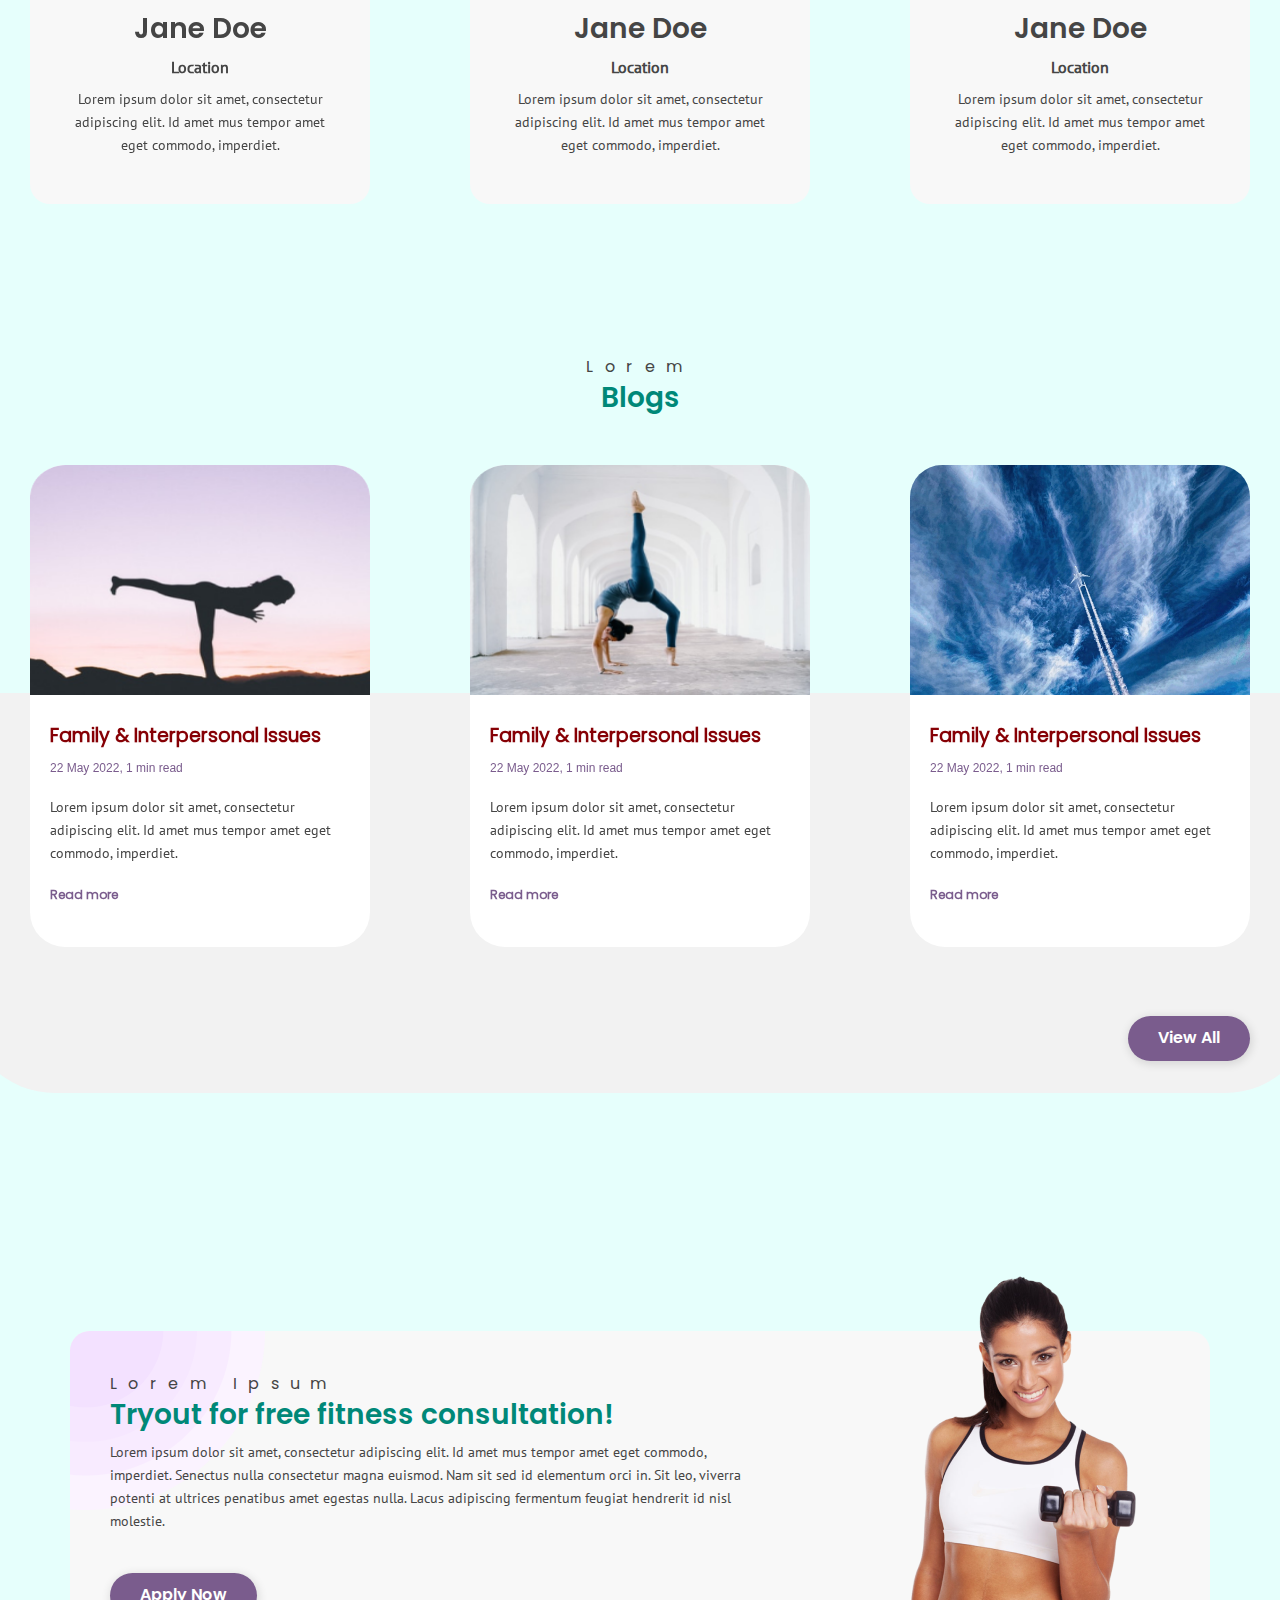
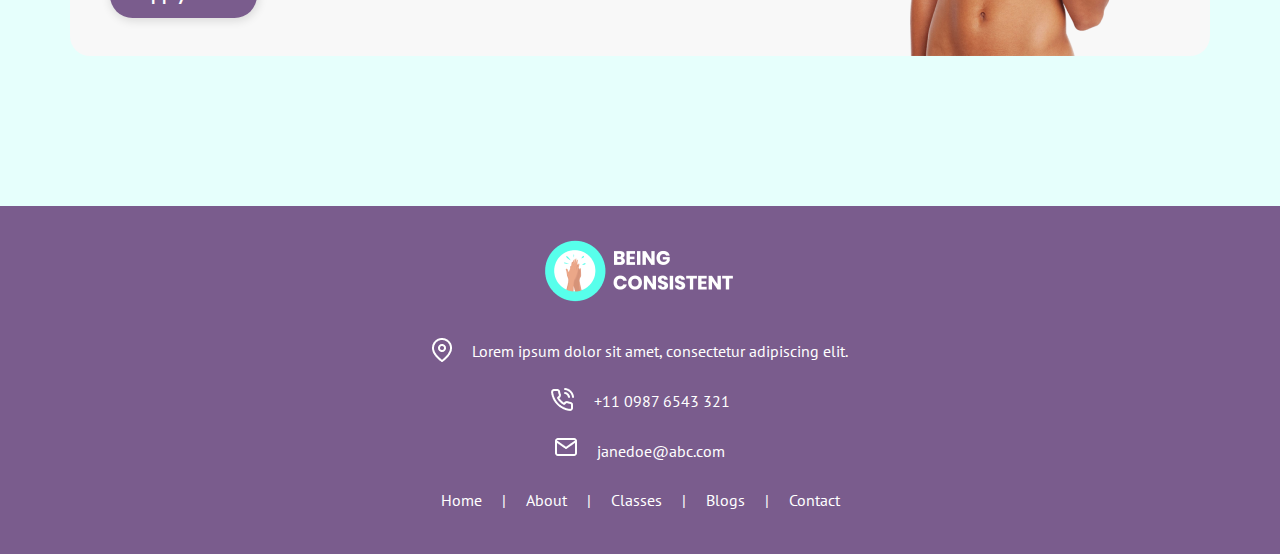
==== commit 488f31fc: "some changes are done" ====
--- a/index.html
+++ b/index.html
@@ -143,7 +143,7 @@
         <p class="heading">Lorem</p>
         <h2>Classes</h2>
         <p class="my-4">Lorem ipsum dolor sit amet, consectetur adipiscing elit. Id amet mus tempor amet eget commodo, imperdiet. Senectus nulla consectetur magna euismod. Nam sit sed id elementum orci in. Sit leo, viverra potenti at ultrices penatibus amet egestas nulla. Lacus adipiscing fermentum feugiat hendrerit id nisl molestie.Lorem ipsum dolor sit amet, consectetur adipiscing elit. Id amet mus tempor amet eget commodo.</p>
-        <a href="#" class="main-button">Know More</a>
+        <a href="class-page.html" class="main-button">Know More</a>
       </div>
       </div>
       <div class="col-md-6 grid-col order-1 order-md-2 ">
@@ -368,7 +368,7 @@
             <p class="card_description">Lorem ipsum dolor sit amet, consectetur adipiscing elit. Id amet mus tempor amet eget commodo, imperdiet. </p>
             </div>
             <div class="blogs-btn">
-              <a href="#" class="read-more-btn">Read more</a>
+              <a href="blog-detail.html" class="read-more-btn">Read more</a>
             </div>
           </div>
         </div>
@@ -389,7 +389,7 @@
             <p class="card_description">Lorem ipsum dolor sit amet, consectetur adipiscing elit. Id amet mus tempor amet eget commodo, imperdiet. </p>
             </div>
             <div class="blogs-btn">
-              <a href="#" class="read-more-btn">Read more</a>
+              <a href="blog-detail.html" class="read-more-btn">Read more</a>
             </div>
           </div>
  
@@ -409,7 +409,7 @@
               <p class="card_description">Lorem ipsum dolor sit amet, consectetur adipiscing elit. Id amet mus tempor amet eget commodo, imperdiet. </p>
               </div>
               <div class="blogs-btn">
-                <a href="#" class="read-more-btn">Read more</a>
+                <a href="blog-detail.html" class="read-more-btn">Read more</a>
               </div>
             </div>
           </div>
@@ -419,7 +419,7 @@
     <div class="blogs_bg">
     </div>
     <div class="blogs-main-btn">
-      <a href="#" class="main-button">View All</a>
+      <a href="blogs.html" class="main-button">View All</a>
     </div>
   </div>
 </section>
--- a/assets/css/common.css
+++ b/assets/css/common.css
@@ -651,6 +651,40 @@
 } 
 
 
+.swiper-team-button-next, .swiper-container-rtl .swiper-team-button-prev {
+  right: 10px;
+  left: auto;
+}
+.swiper-team-button-prev, .swiper-container-rtl .swiper-team-button-next {
+  left: 10px;
+  right: auto;
+}
+.swiper-team-button-prev, .swiper-team-button-next {
+  position: absolute;
+  top: 50%;
+  width: calc(var(--swiper-navigation-size) / 44 * 27);
+  height: var(--swiper-navigation-size);
+  margin-top: calc(-1 * var(--swiper-navigation-size) / 2);
+  z-index: 10;
+  cursor: pointer;
+  display: flex;
+  align-items: center;
+  justify-content: center;
+  color: var(--swiper-navigation-color, var(--swiper-theme-color));
+}
+/* .team-swiper-arrows {
+  position: relative;
+  bottom: 150px;
+  margin: 0px -63px;
+} */
+.swiper-team-button-prev img,.swiper-team-button-next img{
+width: 52px;
+height: 52px;
+}
+.swiper-team-button-prev:after, .swiper-team-button-next:after {
+  display: none;
+} 
+
 /*--------------------------------------------------------------
 # Home- About Section Starts
 --------------------------------------------------------------*/
--- a/assets/css/responsive.css
+++ b/assets/css/responsive.css
@@ -11,6 +11,13 @@
         font-weight: 600;
         color: #008878;
         line-height: 130.5%;
+    }
+    p {
+        font-size: 14px;
+        line-height: 164%;
+        margin-bottom: 0;
+        font-weight: 400;
+        font-family: 'PT Sans';
     }
     .heading {
         font-family: 'Poppins';
@@ -218,11 +225,14 @@
         .blogs-card .card-content {
             padding: 30px 15px 25px 15px;
         }
+        .blogs-card .blogs_img img {
+            width: 100%;
+            height: 185px;
+            border-top-right-radius: 32px;
+            border-top-left-radius: 32px;
+        }
         .application-card .aplication-img {
-            /* margin-top: -16px;
-            margin-bottom: -42px;
-            text-align: center; */
-            margin-top: -46px;
+            margin-top: -38px;
             margin-bottom: 3px;
             text-align: center;
         }
@@ -273,6 +283,11 @@
             padding-left: 1.5rem;
               padding-right: 1.5rem;
           }
+          .team-swiper-arrows {
+            position: relative;
+            bottom: -31px;
+            margin: 0px 111px;
+          }
         /* ====================================== About-us-page ====================================== */
 
         .about-section .about-image-top {
@@ -305,16 +320,30 @@
             margin-top: 83px;
         }
 
-        .team-swiper-arrows {
+        /* .team-swiper-arrows {
             position: relative;
             bottom: 125px;
             margin: 0px -12px;
+        } */
+          .our-vision .vision-text {
+            margin-top: 60px;
         }
         .our-vision .vision-bg-img {
-          display: none;
-          }
+            position: absolute;
+            right: -13px;
+            z-index: -1;
+            top: -35px;
+        }
+        .our-vision .vision-bg-img img {
+            width: 80px;
+            height: auto;
+        }
           .about-section .home-about-text {
             margin-top: 54px;
+          }
+          .team-container {
+            padding-left: 0px;
+            padding-right: 0px;
           }
     }
     /*--------------------------------------------------------------
@@ -412,6 +441,7 @@
     max-width: 720px;
 
 }
+
     }
 
     /*--------------------------------------------------------------
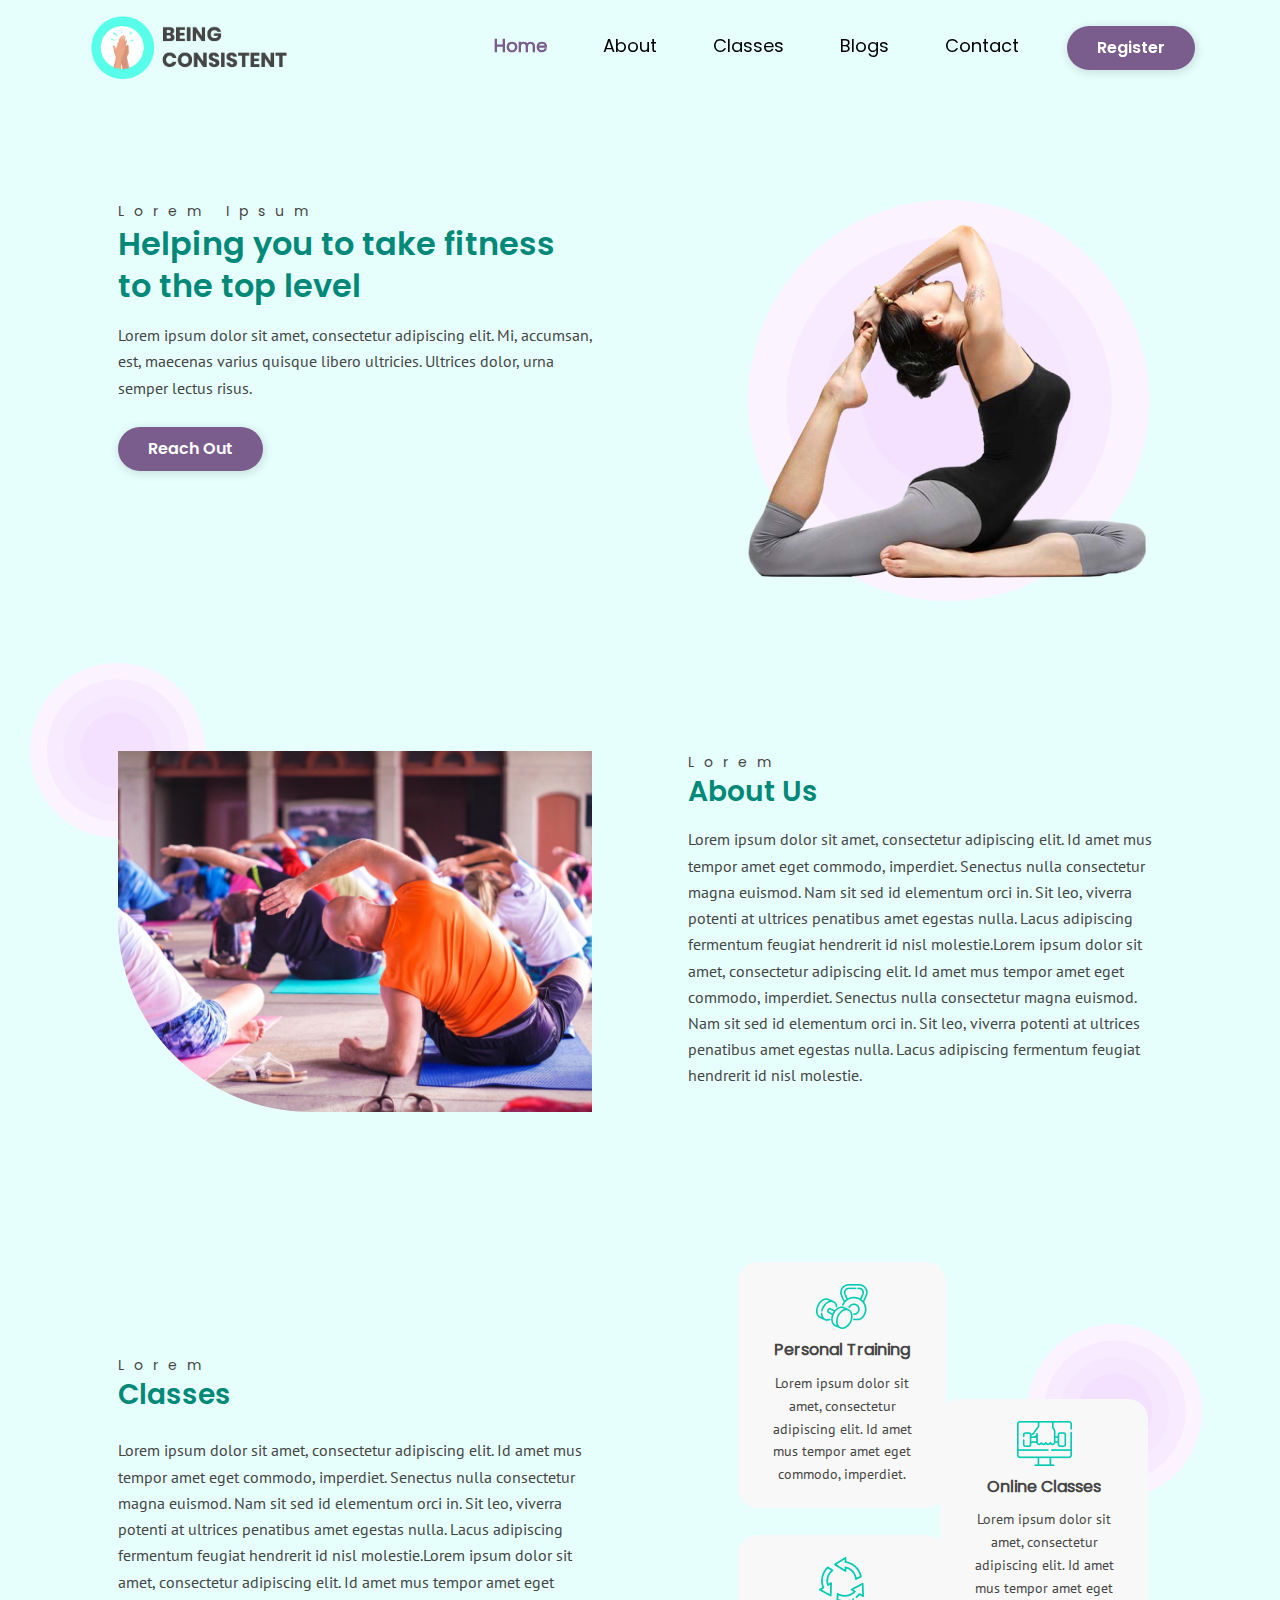
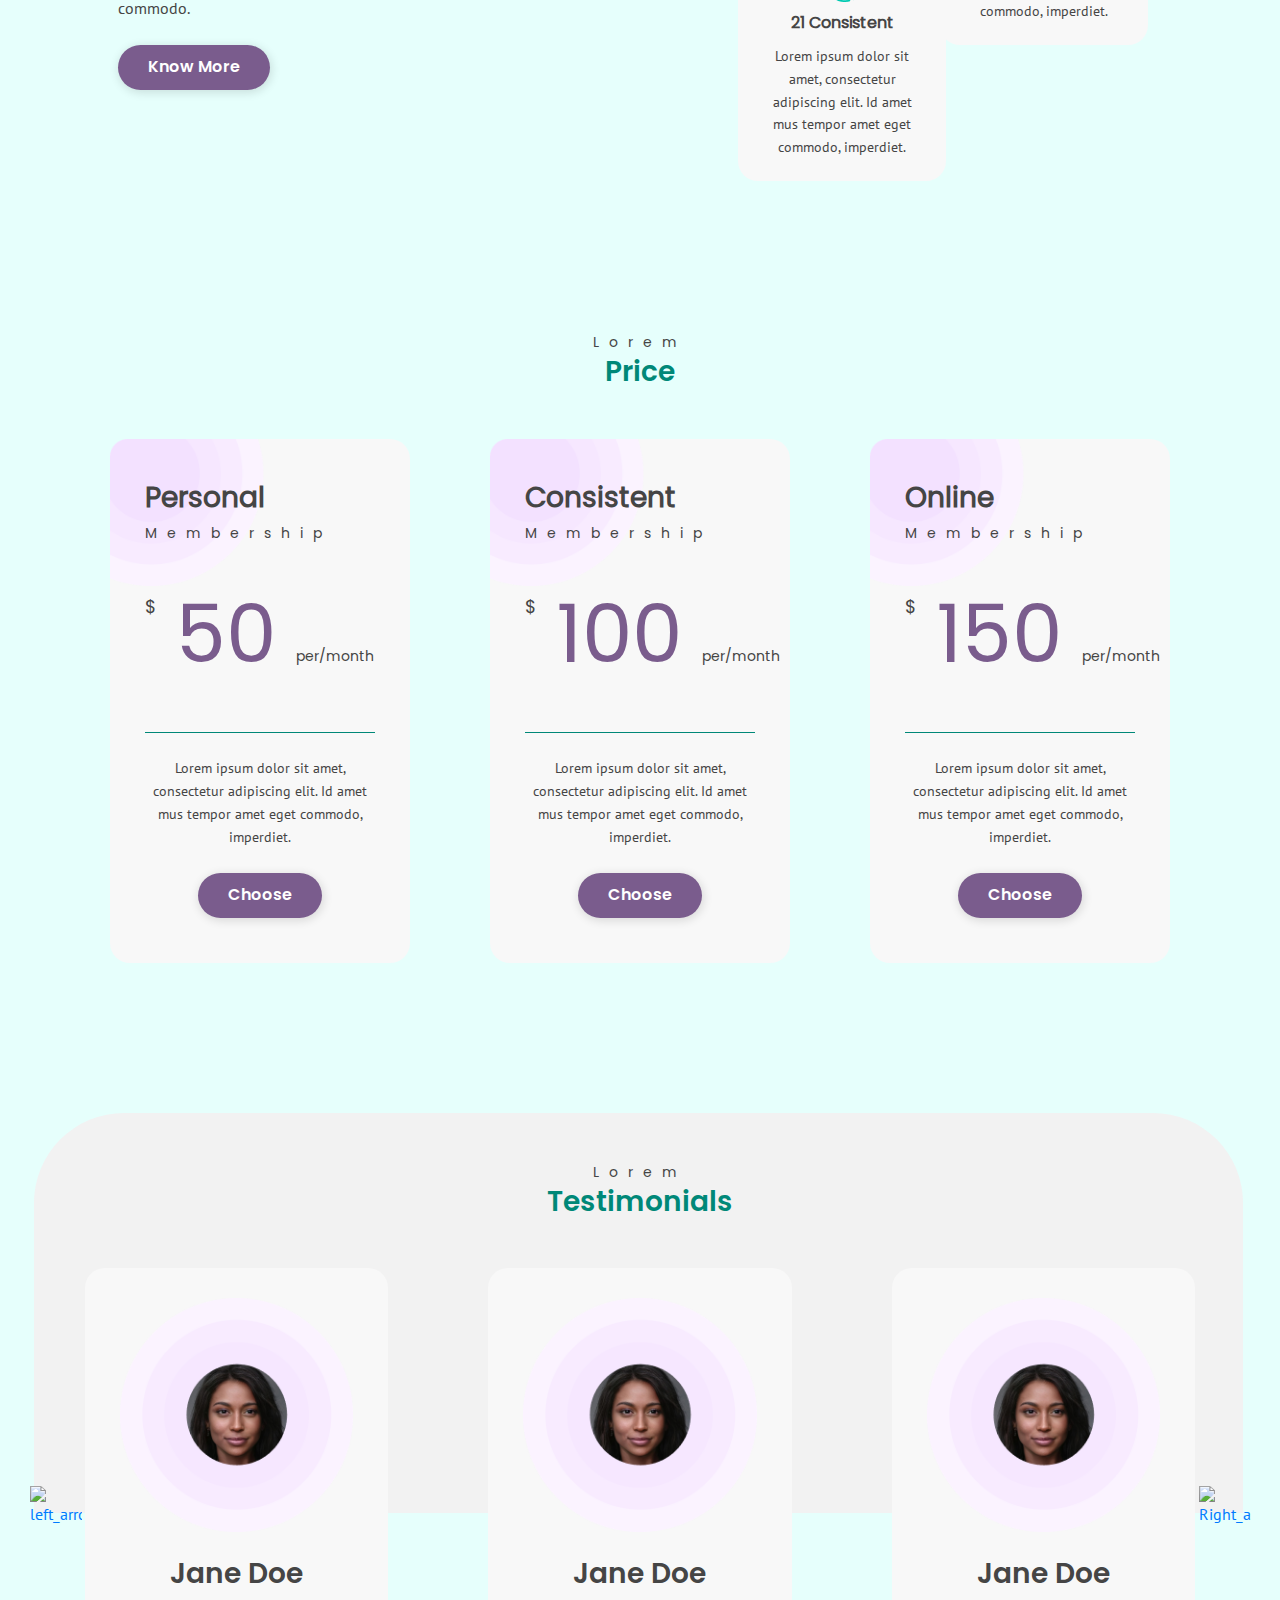
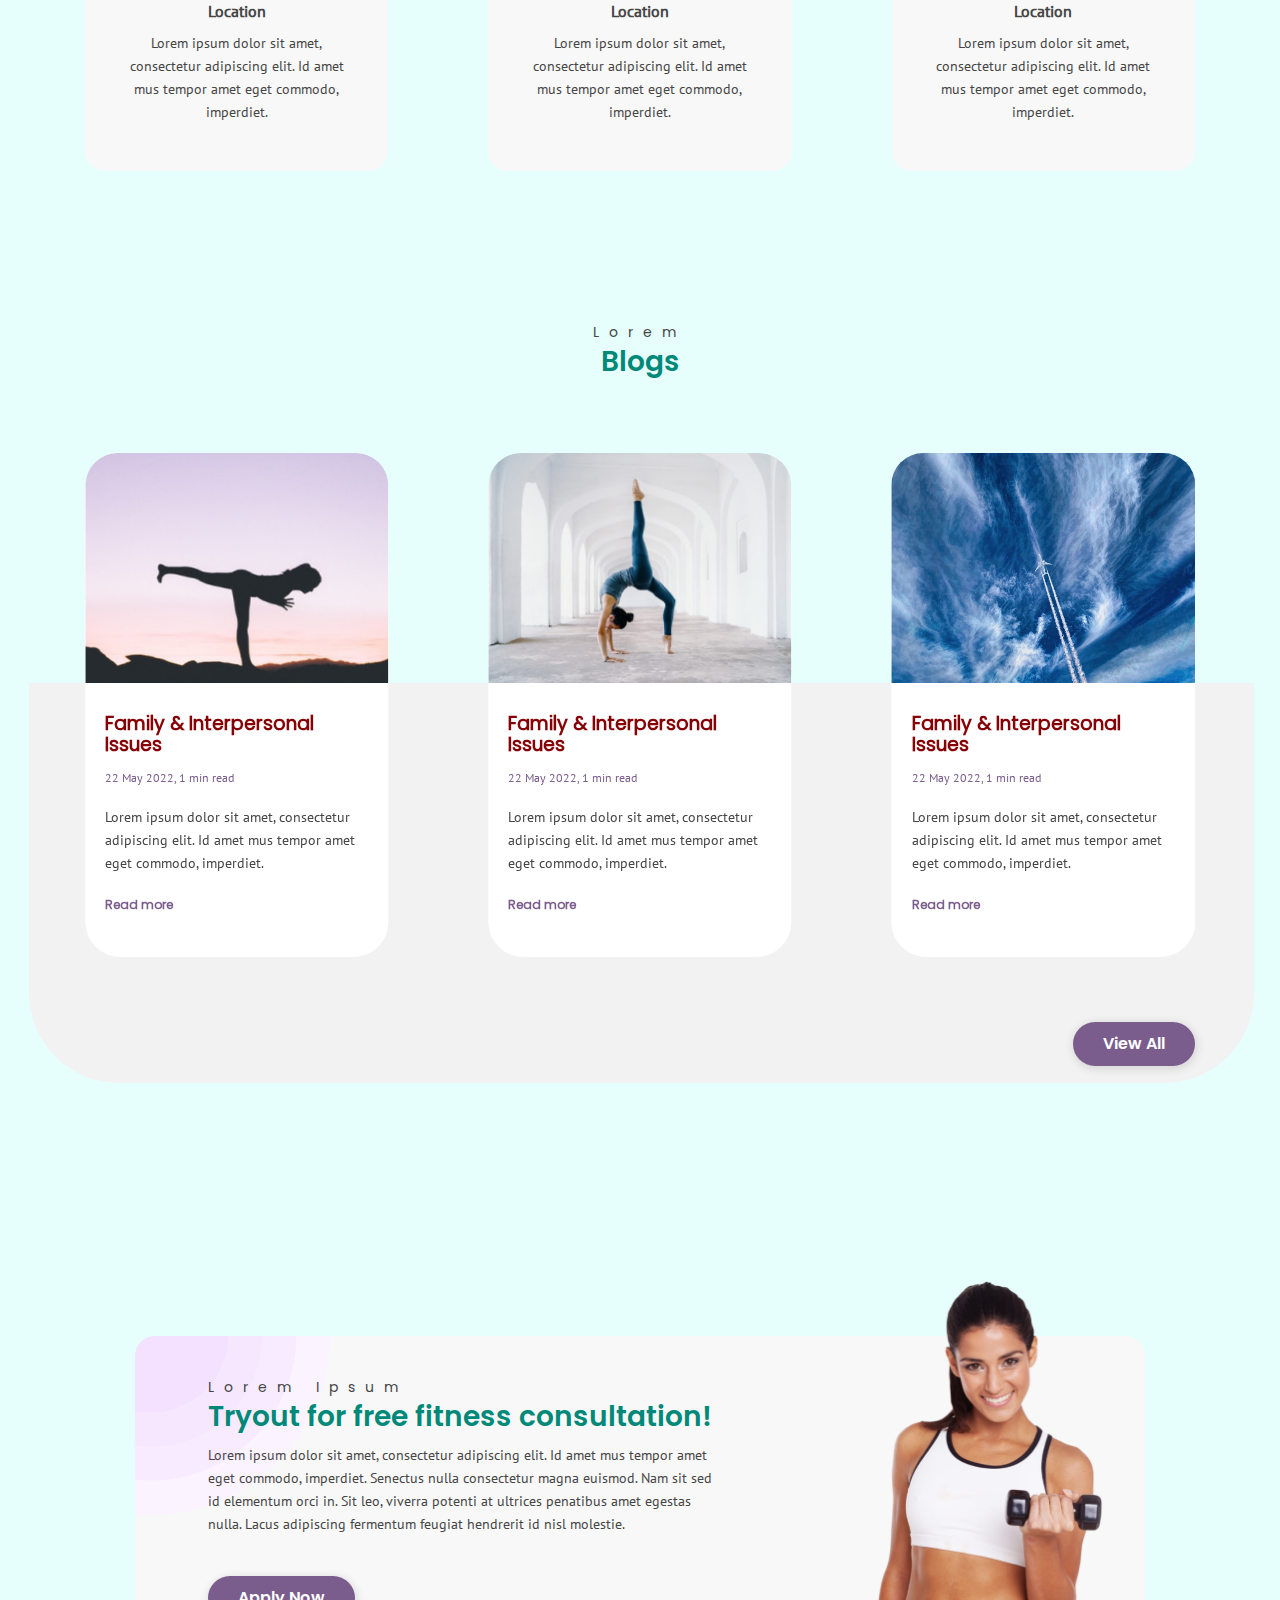
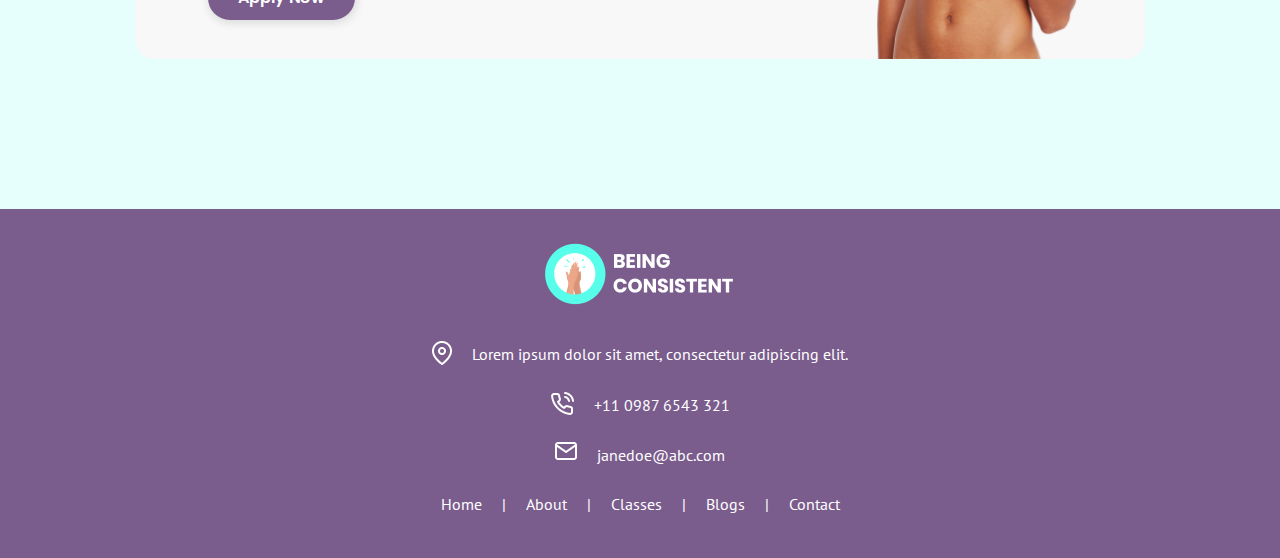
==== commit 3a677d10: "Remove some unwanted classes" ====
--- a/index.html
+++ b/index.html
@@ -59,9 +59,7 @@
                 </a>
               </li>
               <li class="nav-item " data-toggle="collapse" data-target=".navbar-collapse.show">
-                <a href="#" class="main-button">
-                Register
-                </a>
+                <a href="#" class="main-button" data-toggle="modal" data-target="#registerModal">Register</a>
               </li>
             </ul>
           </div>
@@ -124,15 +122,6 @@
     </div>
   </section>
   <!-- End Home-About Section -->
-<!-- 
-  <div class="row grid-row">
-    <div class="col grid-col">
-      <div class="p-3 border bg-light">Custom column padding</div>
-    </div>
-    <div class="col grid-col">
-      <div class="p-3 border bg-light">Custom column padding</div>
-    </div>
-  </div> -->
 
   <!-- ======= Home-Classes Section ======= -->
  <section class="home-classes">
@@ -458,33 +447,328 @@
     <div class="container">
     <div class="footer_section text-center py-4">
         <div class="footer_logo">
-       <img src="./assets/images/logo/Footer_MainLogo.png" alt="">
+       <img src="assets/images/logo/Footer_MainLogo.png" alt="">
     </div>
     <div class="footer_contact_details">
         <div class="location_div my-4" >
-            <img src="./assets/images/Icons/Location_Icon.png" alt="" >
+            <img src="assets/images/Icons/Location_Icon.png" alt="" >
             <p class="text-left">Lorem ipsum dolor sit amet, consectetur adipiscing elit.</p>
         </div>
         <div class="location_div my-4">
-            <img src="./assets/images/Icons/phone-call.png" alt="" >
+            <img src="assets/images/Icons/phone-call.png" alt="" >
             <p>+11 0987 6543 321</p>
         </div>
         <div class="location_div my-4">
-            <img src="./assets/images/Icons/Message_Icon.png" alt="" >
+            <img src="assets/images/Icons/Message_Icon.png" alt="" >
             <p>janedoe@abc.com</p>
         </div>  
     </div>
     <div class="footer_menu">
-        <ul class="footer_lists d-flex">
-       <a href="index.html" class="footer_nav_links"><li >Home</li></a>
-       <a href="about_us.html" class="footer_nav_links"><li>About</li></a> 
-       <a href="class-page.html" class="footer_nav_links"><li>Classes</li></a>
-       <a href="blogs.html" class="footer_nav_links"><li>Blogs</li></a>
-       <a href="contact.html" class="footer_nav_links"><li>Contact</li></a>
-        </ul>
-    </div>
+      <ul class="footer_lists d-flex">
+        <li class="footer_nav_links"><a href="index.html" >Home</a></li>
+        <li class="footer_nav_links"><a href="about_us.html" >About</a> </li>
+        <li class="footer_nav_links"><a href="class-page.html" >Classes</a></li>
+        <li class="footer_nav_links"><a href="blogs.html" >Blogs</a></li>
+        <li class="footer_nav_links"><a href="contact.html" >Contact</a></li>
+      </ul>
+  </div>
     </div>
 </div>
+     <!-- Modal -->
+     <div class="modal register-modal fade" id="registerModal" tabindex="-1" role="dialog" aria-labelledby="registerModalLabel" aria-hidden="true">
+      <div class="modal-dialog modal-xl" role="document">
+        <div class="modal-content">
+          <div class="modal-header">
+            <div class="register-modal-head">
+              <div class="row form-row">
+                <div class="col-md-6"></div>
+                <div class="col-md-6">
+                  <select class="form-control class-select" onchange="showMe(this.value);">
+                    <option value="personal-training">Personal Training</option>
+                    <option value="21-consistent">21 Consistent</option>
+                    <option value="online-class">Online Classes</option>
+                  </select>
+                </div>
+              </div>
+            </div>
+            <button type="button" class="close" data-dismiss="modal" aria-label="Close">
+              <span aria-hidden="true">&times;</span>
+            </button>
+          </div>
+          <!--Personal- Training Modal-->
+          <div class="modal-body">
+            <div id="personal-training">
+              <div class="personal-training-img">
+                <div class="personal-wave-img">
+                  <div class="personal-image-top1">
+                        <img src="assets/images/Classes/Vector.png" class="img img-fluid personal-taining-man" alt="">
+                    </div>
+                </div>
+                <div class="personal-image-bottom">
+                  <img src="./assets/images/Classes/modal-wave.png" class="img img-fluid modal-wave" alt="">
+                </div>
+              </div>
+              <div class="personal-training-img-mobile">
+                <div class="personal-wave-img">
+                  <div class="personal-image-top1">
+                        <img src="./assets/images/Classes/Vector.png" class="img img-fluid personal-taining-man" alt="">
+                    </div>
+                </div>
+                <div class="personal-image-bottom">
+                  <img src="./assets/images/Classes/Application-wave-img.png" class="img img-fluid modal-wave" alt="">
+                </div>
+              </div>
+              <div class="register-modal-body">
+                  <div class="home-about-text modal-img-text">
+                    <p class="heading">Lorem Ipsum</p>
+                    <h2>Register</h2>
+                </div>
+                <form class="personal-trainig-form">
+                    <div class="row form-row">
+                      <div class="col-md-6 my-3">
+                        <div class="form-input-material">
+                        <input type="text" class="form-control lz-input" placeholder=" " autocomplete="off" required>
+                        <label for="username" class="lz-label">First Name</label>
+                      </div>
+                    </div>
+                      <div class="col-md-6 my-3">
+                        <input type="text" class="form-control lz-input" placeholder=" " autocomplete="off" required>
+                        <label for="username" class="lz-label">Last Name</label>
+                      </div>
+                      <div class="col-md-6 my-3">
+                        <input type="text" class="form-control lz-input" placeholder=" " autocomplete="off" required>
+                        <label for="username" class="lz-label">DOB</label>
+                      </div>
+                      <div class="col-md-6 my-3">
+                        <input type="text" class="form-control lz-input" placeholder=" " autocomplete="off" required>
+                        <label for="username" class="lz-label">E-mail</label>
+                      </div>
+                      <div class="col-md-6 my-3">
+                        <input type="text" class="form-control lz-input" placeholder=" " autocomplete="off" required>
+                        <label for="username" class="lz-label">Phone Number</label>
+                      </div>
+                     <div class="row">
+                      <div class="mobile-align">
+                      <div class="col-md-6 col-sm-6 my-3">
+                        <select class="form-control">
+                          <option>Height (inchs)</option>
+                          <option>1</option>
+                          <option>2</option>
+                          <option>3</option>
+                          <option>4</option>
+                        </select>
+                      </div>
+                      <div class="col-md-6 col-sm-6 my-3">
+                        <select class="form-control">
+                          <option>Weight (lbs/kgs)</option>
+                          <option>10-20</option>
+                          <option>20-30</option>
+                          <option>30-40</option>
+                          <option>40-50</option>
+                          <option>50-60</option>
+                          <option>60-70</option>
+                        </select>
+                      </div>
+                    </div>
+                    </div>
+                    <div class="col-md-12">
+                    <div class="row">
+                      <div class="col-md-6 my-3">
+                        <p>Medical Conditions</p>
+                      </div>
+                      <div class="col-md-6">
+                      <div class="mobile-align">
+                      <div class="col-md-3 my-3">
+                        <div class="form-check">
+                            <input type="radio" class="form-check-input" id="defaultChecked1" name="defaultExampleRadios" checked>
+                            <label class="form-check-label" for="defaultChecked1">Yes</label>
+                          </div>
+                      </div>
+                      <div class="col-md-3 my-3">
+                        <div class="form-check">
+                            <input type="radio" class="form-check-input" id="defaultChecked2" name="defaultExampleRadios" checked>
+                            <label class="form-check-label" for="defaultChecked2">No</label>
+                          </div>
+                      </div>
+                    </div>
+                    </div>
+                  </div>
+                    </div>
+                      <div class="col-md-12 my-3">
+                        <p>What are your health and fitness goals?</p>
+                      </div>
+                      <div class="col-md-12 col-sm-12">
+                      <div class="row">
+                      <div class="col-md-4 col-sm-6 my-3 wi-50">
+                        <div class="form-check">
+                            <input type="radio" class="form-check-input" id="defaultChecked3" name="defaultExampleRadios" checked>
+                            <label class="form-check-label" for="defaultChecked3">  Fat Loss</label>
+                          </div>
+                      </div>
+                      <div class="col-md-4 col-sm-6 my-3 wi-50">
+                        <div class="form-check">
+                            <input type="radio" class="form-check-input" id="defaultChecked4" name="defaultExampleRadios" checked>
+                            <label class="form-check-label" for="defaultChecked4">  Strength</label>
+                          </div>
+                      </div>
+                      <div class="col-md-4 col-sm-6 my-3 wi-50">
+                        <div class="form-check">
+                            <input type="radio" class="form-check-input" id="defaultChecked5" name="defaultExampleRadios" checked>
+                            <label class="form-check-label" for="defaultChecked5">Endurance</label>
+                          </div>
+                      </div>
+                      <div class="col-md-4 col-sm-6 my-3 wi-50">
+                        <div class="form-check">
+                            <input type="radio" class="form-check-input" id="defaultChecked6" name="defaultExampleRadios" checked>
+                            <label class="form-check-label" for="defaultChecked6"> Weight Gain</label>
+                          </div>
+                      </div>
+                      <div class="col-md-4 col-sm-6 my-3 wi-50">
+                        <div class="form-check">
+                            <input type="radio" class="form-check-input" id="defaultChecked6" name="defaultExampleRadios" checked>
+                            <label class="form-check-label" for="defaultChecked6"> Flexibility</label>
+                          </div>
+                      </div>
+                    </div>
+                    </div>
+                    </div>
+                    <div class="mt-4 text-sm-center">
+                        <button type="submit" class="main-button submit-btn">Submit</button>
+                  </div>
+                </form>
+              </div>
+            </div>
+    
+    
+              <!--21 Consistent Modal-->
+            <div id="21-consistent" style="display:none" >
+              <div id="personal-training">
+                <div class="personal-training-img">
+                  <div class="personal-wave-img">
+                    <div class="personal-image-top1 consistent">
+                          <img src="./assets/images/Classes/consistent-modal.png" class="img img-fluid personal-taining-man" alt="">
+                      </div>
+                  </div>
+                  <div class="personal-image-bottom">
+                    <img src="./assets/images/Classes/modal-wave.png" class="img img-fluid modal-wave" alt="">
+                  </div>
+                </div>
+                <div class="personal-training-img-mobile">
+                  <div class="personal-wave-img">
+                    <div class="personal-image-top1">
+                          <img src="./assets/images/Classes/consistent-modal.png" class="img img-fluid personal-taining-man" alt="">
+                      </div>
+                  </div>
+                  <div class="personal-image-bottom">
+                    <img src="./assets/images/Classes/Application-wave-img.png" class="img img-fluid modal-wave" alt="">
+                  </div>
+                </div>
+        
+                <div class="register-modal-body">
+                  <div class="home-about-text modal-img-text">
+                    <p class="heading">21 consistent</p>
+                    <h2>Register</h2>
+                </div>
+                <form class="personal-trainig-form">
+                    <div class="row form-row">
+                      <div class="col-md-6 my-3">
+                        <div class="form-input-material">
+                        <input type="text" class="form-control lz-input" placeholder=" " autocomplete="off" required>
+                        <label for="username" class="lz-label">First Name</label>
+                      </div>
+                    </div>
+                      <div class="col-md-6 my-3">
+                        <input type="text" class="form-control lz-input" placeholder=" " autocomplete="off" required>
+                        <label for="username" class="lz-label">Last Name</label>
+                      </div>
+                      <div class="col-md-6 my-3">
+                        <input type="text" class="form-control lz-input" placeholder=" " autocomplete="off" required>
+                        <label for="username" class="lz-label">DOB</label>
+                      </div>
+                      <div class="col-md-6 my-3">
+                        <input type="text" class="form-control lz-input" placeholder=" " autocomplete="off" required>
+                        <label for="username" class="lz-label">E-mail</label>
+                      </div>
+                      <div class="col-md-6 my-3">
+                        <input type="text" class="form-control lz-input" placeholder=" " autocomplete="off" required>
+                        <label for="username" class="lz-label">Phone Number</label>
+                      </div>
+                      <div class="col-md-12">
+                        <div class="mt-4 text-sm-center">
+                            <button type="submit" class="main-button submit-btn">Submit</button>
+                      </div>
+                      </div>
+                </form>
+                </div>
+              </div>
+            </div>
+            </div>
+    
+    <!--online modal-->
+            <div id="online-class" style="display:none" >
+              <div id="personal-training">
+                <div class="personal-training-img">
+                  <div class="personal-wave-img">
+                    <div class="personal-image-top1 online-class">
+                          <img src="./assets/images/Classes/online-modal.png" class="img img-fluid personal-taining-man" alt="">
+                      </div>
+                  </div>
+                  <div class="personal-image-bottom">
+                    <img src="./assets/images/Classes/modal-wave.png" class="img img-fluid modal-wave" alt="">
+                  </div>
+                </div>
+                <div class="personal-training-img-mobile">
+                  <div class="personal-wave-img">
+                    <div class="personal-image-top1">
+                          <img src="./assets/images/Classes/online-modal.png" class="img img-fluid personal-taining-man" alt="">
+                      </div>
+                  </div>
+                  <div class="personal-image-bottom">
+                    <img src="./assets/images/Classes/Application-wave-img.png" class="img img-fluid modal-wave" alt="">
+                  </div>
+                </div>
+              
+                <div class="register-modal-body">
+                  <div class="home-about-text modal-img-text">
+                    <p class="heading">Online Class</p>
+                    <h2>Register</h2>
+                </div>
+                <form class="personal-trainig-form">
+                    <div class="row form-row">
+                      <div class="col-md-6 my-3">
+                        <div class="form-input-material">
+                        <input type="text" class="form-control lz-input" placeholder=" " autocomplete="off" required>
+                        <label for="username" class="lz-label">First Name</label>
+                      </div>
+                    </div>
+                      <div class="col-md-6 my-3">
+                        <input type="text" class="form-control lz-input" placeholder=" " autocomplete="off" required>
+                        <label for="username" class="lz-label">Last Name</label>
+                      </div>
+                      <div class="col-md-6 my-3">
+                        <input type="text" class="form-control lz-input" placeholder=" " autocomplete="off" required>
+                        <label for="username" class="lz-label">DOB</label>
+                      </div>
+                      <div class="col-md-6 my-3">
+                        <input type="text" class="form-control lz-input" placeholder=" " autocomplete="off" required>
+                        <label for="username" class="lz-label">E-mail</label>
+                      </div>
+                      <div class="col-md-6 my-3">
+                        <input type="text" class="form-control lz-input" placeholder=" " autocomplete="off" required>
+                        <label for="username" class="lz-label">Phone Number</label>
+                      </div>
+                      <div class="col-md-12">
+                        <div class="mt-4 text-sm-center">
+                            <button type="submit" class="main-button submit-btn">Submit</button>
+                      </div>
+                      </div>
+                      </form>
+                </div>
+          </div>
+        </div>
+      </div>
+    </div>
+    </div>
   </footer>
 
 
--- a/assets/css/common.css
+++ b/assets/css/common.css
@@ -1,4 +1,5 @@
-/*====================================== reset.css is here ========================================*/
+/*====================================== reset.css is here ============family============================*/
+
 * {
   margin: 0;
   padding: 0;
@@ -12,6 +13,36 @@
   -webkit-box-sizing: border-box;
   -moz-box-sizing: border-box;
 }
+/* -------- font-family ------- */
+@font-face {
+  font-family: "PT Sans";
+  src: url("../fonts/pt_sans/PTSans-Regular.woff2") format("woff2"),
+      url("../fonts/pt_sans/PTSans-Regular.woff") format("woff");
+  font-weight: normal;
+  font-style: normal;
+}
+@font-face {
+  font-family: "Poppins";
+  src: url("../fonts/poppins/Poppins-Regular.woff2") format("woff2"),
+      url("../fonts/poppins/Poppins-Regular.woff") format("woff");
+  font-weight: normal;
+  font-style: normal;
+}
+
+@font-face {
+  font-family: "Poppins-SemiBold";
+  src: url("../fonts/poppins/Poppins-SemiBold.woff2") format("woff2"),
+      url("../fonts/poppins/Poppins-SemiBold.woff") format("woff");
+  font-weight: 600;
+  font-style: normal;
+}
+section {
+  margin: 150px 0 150px 0;
+} 
+h1,h2,h3,h4,h5,h6 {
+  font-family: "Poppins-SemiBold";
+}
+
 table {
   border-collapse: collapse;
   border-spacing: 0;
@@ -128,8 +159,9 @@
   color: #454545;
   font-size: 16px;
   background: #E6FFFC;
-  /* font-family: "PT Sans"; */
+  font-family: "PT Sans","Poppins-SemiBold","Poppins";
   line-height: 1.6;
+  overflow-x: hidden;
 }
 /* html,
 body {
@@ -156,7 +188,7 @@
   line-height: 164%;
   margin-bottom: 0;
   font-weight: 400;
-  font-family: 'PT Sans';
+  font-family: "PT Sans";
 }
 
 .main-button {
@@ -165,7 +197,7 @@
   box-shadow: 1px 2px 10px 1px rgba(0, 0, 0, 0.12);
   border-radius: 36.5px;
   font-weight: 600;
-  font-family: 'Poppins-SemiBold';
+  font-family: "Poppins-SemiBold";
   padding: 9px 30px 10px 30px;
   border: none;
   cursor: pointer;
@@ -191,41 +223,6 @@
 
 /* 88888888888888888 */
 
-/* -------- font-family ------- */
-@font-face {
-  font-family: 'PT Sans';
-  src: url('../fonts/pt_sans/PTSans-Regular.woff2') format('woff2'),
-      url('../fonts/pt_sans/PTSans-Regular.woff') format('woff');
-  font-weight: normal;
-  font-style: normal;
-  font-display: swap;
-}
-@font-face {
-  font-family: 'Poppins';
-  src: url('../fonts/poppins/Poppins-Regular.woff2') format('woff2'),
-      url('../fonts/poppins/Poppins-Regular.woff') format('woff');
-  font-weight: normal;
-  font-style: normal;
-  font-display: swap;
-}
-
-@font-face {
-  font-family: 'Poppins-SemiBold';
-  src: url('../fonts/poppins/Poppins-SemiBold.woff2') format('woff2'),
-      url('../fonts/poppins/Poppins-SemiBold.woff') format('woff');
-  font-weight: 600;
-  font-style: normal;
-  font-display: swap;
-}
-/* .f-700 {
-  font-weight: 700;
-} */
-section {
-  margin: 150px 0 150px 0;
-} 
-h1,h2,h3,h4,h5,h6 {
-  font-family: 'Poppins-SemiBold';
-}
 
 /*--------------------------------------------------------------
 # Header
@@ -267,7 +264,7 @@
   gap: 40px;
 }
 header .navbar-nav .nav-link {
-  font-family: 'Poppins';
+  font-family: "Poppins";
   font-weight: 400;
   font-size: 18px;
   line-height: 24px;
@@ -281,12 +278,12 @@
 header .navbar-nav > .active > .nav-link {
   color: #7A5C8D !important;
   font-weight: 700;
-  font-size: 20px;
+  font-size: 18px;
 }
 header .navbar-nav > .active > .nav-link:hover {
   color: #7A5C8D !important;
   font-weight: 700;
-  font-size: 20px;
+  font-size: 18px;
 }
 /* header .navbar-nav .nav-link:focus {
   color: #7A5C8D !important;
@@ -379,7 +376,7 @@
 }
 .footer_section {
   color: #fff;
-  font-family: 'PT Sans';
+  font-family: "PT Sans";
 }
 .footer_section .footer_contact_details .location_div{
   display: flex;
@@ -418,11 +415,12 @@
   margin: 200px 0 100px 0;
 }
 .heading {
-  font-family: 'Poppins';
+  font-family: "Poppins";
   letter-spacing: 0.715em;
+  font-size: 14px;
 }
 .sub_heading {
-  font-family: 'Poppins';
+  font-family: "Poppins";
   font-style: normal;
   font-weight: 600;
   font-size: 32px;
@@ -475,7 +473,7 @@
   background: #FFFFFF;
   border-radius: 35px;
   border: 0;
-
+  margin: 24px 0px;
 }
 .blogs-card .card-content {
   padding: 30px 20px 40px 20px;
@@ -487,7 +485,7 @@
     border-top-left-radius: 32px;
 }
 .blogs-card .card-content .card-title h3{
-  font-family: 'Poppins';
+  font-family: "Poppins";
   font-weight: 700;
   font-size: 19px;
   line-height: 115.61%;
@@ -502,7 +500,7 @@
   font-size: 12px;
   line-height: 201.6%;
   color: #7A5C8D;
-  font-family: 'Poppins';
+  font-family: "Poppins";
 }
 .home-blogs-section {
   position: relative;
@@ -514,7 +512,7 @@
   border-bottom-right-radius: 90px;
   border-bottom-left-radius: 90px;
   z-index: -1;
-  top: 48%;
+  top: 50%;
   margin-left: -65px;
     min-width: 1350px;
 }
@@ -538,7 +536,13 @@
 .home-blogs-section .blogs-main-btn {
 display: flex;
 justify-content: end;
-padding-top: 69px;
+padding-top: 41px;
+position: relative;
+}
+
+.load-more-btn {
+  margin-top: 46px;
+  margin-bottom: -56px;
 }
 
   /*--------------------------------------------------------------
@@ -548,7 +552,7 @@
   background: #F8F8F8;
   border-radius: 20px;
   /* padding: 50px 35px 45px 35px; */
-  margin: 270px 40px 0px 40px;
+  margin: 270px 100px 0px 100px;
 }
 /* .application-card .aplication-img {
   margin-top: -126px;
@@ -685,6 +689,10 @@
   display: none;
 } 
 
+/* .swiper-wrapper {
+  transition-timing-function: linear;
+} */
+
 /*--------------------------------------------------------------
 # Home- About Section Starts
 --------------------------------------------------------------*/
@@ -727,6 +735,7 @@
     content: url(../images/Icons/Plus_Icon.png);
     position: absolute;
     right: 0;
+    top: 0;
     font-weight: 600;
   }
   
@@ -735,8 +744,11 @@
     font-weight: 600;
   }
   .collapse-card {
-    padding: 45px 0px 0px 0px;
-  }
+    padding: 40px 32px 40px 32px;
+    background: #F8F8F8;
+    border-radius: 32px;
+    margin: 20px 0px;
+}
   .collapse-card-body {
     margin-top: 20px;
   }
@@ -745,10 +757,15 @@
     border: 0;
     border-top: 1px solid #000;
   }
-
+.faq-main-btn {
+  text-align: right;
+}
+.faq-questions {
+  margin: 0px 140px;
+}
 
 .our-vision .vision-img img{
-    border-bottom-right-radius: 192.5px;
+    border-bottom-right-radius: 95.5px;
 }
 
 .our-vision .vision-bg-img {
@@ -764,19 +781,23 @@
   .space-col-right {
     padding-left: 50px;
   } */
-  .grid-row {
+  /* .grid-row {
     margin-left: -3rem;
     margin-right: -3rem;
-  }
+  } */
 
   .grid-col {
-    padding-left: 3rem;
-    padding-right: 3rem;
-  }
+    padding-left: 48px;
+    padding-right: 48px;
+  }
+  /* .blogs-grid-col {
+    padding-left: 48px;
+    padding-right: 48px;
+  } */
   .blogs-grid-col {
-    padding-left: 3rem;
-    padding-right: 3rem;
-  }
+    padding-left: 40px;
+    padding-right: 40px;
+}
   .date-time {
     font-size: 14px;
     color: #7A5C8D;
@@ -808,7 +829,7 @@
     color: #7B7B7B;
     transition: all 0.5s ease;
     pointer-events: none;
-    font-family: 'Poppins';
+    font-family: "Poppins";
   }
   
   .form-input-material {
@@ -825,6 +846,9 @@
     transform: scaleX(0);
     transform-origin: center;
     transition: 0.5s;
+    font-size: 9px;
+    color: #7B7B7B;
+    font-family: "Poppins";
   }
   .form-input-material:focus-within::before {
     transform: scaleX(1);
@@ -840,7 +864,7 @@
     border: 1px solid #CCCCCC;
     border-radius: 8px;
     /* transition: border-color .15s ease-in-out,box-shadow .15s ease-in-out; */
-    font-family: 'Poppins';
+    font-family: "Poppins";
     font-size: 14px;
 }
 .form-control:focus ~ label, .form-control:not(:placeholder-shown) ~ label {
@@ -849,12 +873,14 @@
 }
 .label-class {
   position: absolute;
-  top: 1.3rem;
-  left: 10px;
+  top: 18px;
+  left: 20px;
   font-size: 14px;
-    margin-bottom: 0;
+  margin-bottom: 0;
   transition: 0.3s;
   transform-origin: left;
+  color: #7B7B7B;
+  font-family: "Poppins";
 }
 .form-control:focus {
   border: 1px solid #7A5C8D;
@@ -864,9 +890,120 @@
   outline: 0;
   box-shadow: none;
 }
+.form-control-lg {
+  height: 100px;
+}
 .contact-hero-img {
   margin-top: -5rem;
     margin-left: 9rem;
 }
-
-
+.contact-btn {
+  text-align: right;
+}
+
+/* Register Application Modal */
+.register-modal-body {
+  margin: 0px 200px;
+}
+.modal-content {
+  background-color: #E6FFFC;
+  border-radius: 20px;
+  padding-bottom: 30px;
+}
+.modal-header {
+  border-bottom: unset;
+}
+
+.close span{
+  color: #7A5C8D;
+  font-size: 26px;
+  opacity: 1 !important;
+  z-index: 999;
+}
+
+.register-modal-head{
+  margin: 37px 147px 0 200px;;
+  width: 100%;
+}
+select{
+  appearance: auto !important;
+}
+
+button.close {
+  border: 2px #7A5C8D solid;
+  /* height: 40px; */
+  border-radius: 50%;
+  margin-top: 11px !important;
+  margin-right: 20px !important;
+  opacity: 1 !important;
+  padding: 4px 10px !important;
+  z-index: 999;
+}
+.modal-wave{
+  position: absolute;
+  right: 0px;
+  z-index: 9;
+  top: -124px;
+  width: 220px;
+  height: 308px;
+  border-top-right-radius: 20px;
+}
+
+.personal-wave-img {
+  position: absolute;
+  z-index: 99;
+  display: flex;
+  gap: 20px;
+  margin-left: -77px;
+  right: 30px;
+}
+.personal-image-top1 {
+  margin-right: 32px;
+}
+.modal-img-text{
+  position: absolute;
+  top: -71px;
+}
+.consistent{
+margin-top:20px;
+}
+.online-class{
+  margin-top: 50px;
+}
+
+input[type='radio'] {
+  -webkit-appearance: none;
+  width: 15px;
+  height: 15px;
+  border: 2px solid #7A5C8D;
+  border-radius: 50%;
+  outline: none;
+  /* box-shadow:0 0 5px 0px gray inset; */
+}
+input[type='radio']:hover {
+  /* box-shadow:0 0 5px 0px orange inset; */
+}
+input[type='radio']:before {
+  content:'';
+  display:block;
+  width:50%;
+  height:50%;
+  margin: 25% auto;    
+  border-radius:50%;    
+}
+input[type='radio']:checked:before {
+  background:#7A5C8D;
+}
+.custom-control-input:checked~.custom-control-label::before{
+  border-color: #7A5C8D;
+  background-color: #7A5C8D;
+}
+
+.mobile-align {
+  display: flex;
+  margin-left: 7px;
+}
+
+.swiper-wrapper {
+  transition-timing-function:linear;
+  }--- a/assets/css/home.css
+++ b/assets/css/home.css
@@ -14,22 +14,22 @@
 .home-classes .classes-card .personal-training-card{
   background: #F8F8F8;
   border-radius: 20px;
-  padding: 20px;
+  padding: 22px;
   text-align: center;
   width: 208px;
 }
 
 .home-classes .classes-card .classes-card-bgimg {
   position: absolute;
-  right: 0px;
+  right: -25px;
   z-index: -1;
   top: -75px;
 }
 .home-classes .class-card-heading {
-  font-family: 'Poppins';
+  font-family: "Poppins";
 }
 .home-classes .classes-card-top {
-  margin-left: 61px;
+  margin-left: 50px;
 }
   /*--------------------------------------------------------------
 # Price Section Starts
@@ -52,7 +52,7 @@
   z-index: 1;
 }
 .price-section .card-content .card-title h3 {
-  font-family: 'Poppins';
+  font-family: "Poppins";
   font-style: normal;
   font-weight: 600;
   color: #454545;
@@ -62,19 +62,19 @@
   gap: 20px;
 }
 .price-section .card-content .pricing-display .pricing-number{
-  font-family: 'Poppins';
+  font-family: "Poppins";
 font-size: 80px;
 color: #7A5C8D;
 }
 .price-section .pricing-display .pricing-per-month {
 align-self: flex-end;
 margin-bottom: 35px;
-font-family: 'Poppins';
+font-family: "Poppins";
 }
 .price-section .pricing-display .pricing-symbol {
 font-size: 18px;
 margin-top: 24px;
-font-family: 'Poppins';
+font-family: "Poppins";
 }
 .price-section .card-content hr{
   margin-top: 2rem;
@@ -84,8 +84,8 @@
 }
 .price-section .pricing-display .pricing-per-month {
   align-self: flex-end;
-  margin-bottom: 18px;
-  font-family: 'Poppins';
+  margin-bottom: 33px;
+  font-family: "Poppins";
   font-size: 14px;
 }
   /*--------------------------------------------------------------
--- a/assets/css/responsive.css
+++ b/assets/css/responsive.css
@@ -7,20 +7,24 @@
         line-height: 130.5%;
     }
     h2 {
-        font-size: 21px;
+        font-size: 20px;
         font-weight: 600;
         color: #008878;
         line-height: 130.5%;
     }
+    h5 {
+        font-size: 14px;
+        font-weight: 600;
+      }
     p {
         font-size: 14px;
         line-height: 164%;
         margin-bottom: 0;
         font-weight: 400;
-        font-family: 'PT Sans';
+        font-family: "PT Sans";
     }
     .heading {
-        font-family: 'Poppins';
+        font-family: "Poppins";
         letter-spacing: 0.715em;
         font-size: 14px;
     }
@@ -31,18 +35,18 @@
         margin: 100px 0 100px 0;
     }
 
-    .grid-row {
+    /* .grid-row {
         margin-left: 0rem;
         margin-right: 0rem;
-      }
+      } */
     
       .grid-col {
-        padding-left: 0rem;
-        padding-right: 0rem;
-      }
+        padding-left: 15px;
+        padding-right: 15px;
+    }
       .blogs-grid-col {
-        padding-left: 1.5rem;
-        padding-right: 1.5rem;
+        padding-left: 24px;
+        padding-right: 24px;
       }
     /*--------------------------------------------------------------
     # Header Starts 
@@ -78,7 +82,7 @@
             height: 100vh;
         }
         header .navbar-nav .nav-link {
-            font-family: 'Poppins';
+            font-family: "Poppins";
             font-weight: 400;
             font-size: 22px;
             line-height: unset;
@@ -91,11 +95,11 @@
             gap: 6px;
           }
           .footer_section .footer_menu .footer_nav_links:after {
-            content: '|';
+            content: "|";
             padding: 0px 0px 0px 6px;
           }
           .footer_section .footer_contact_details {
-            margin: 0px 49px;
+            margin: 0px 40px;
           }
           .footer_section .footer_contact_details .location_div{
             display: flex;
@@ -117,6 +121,9 @@
         }
 .Hero-image {
     margin-top: 60px;
+}
+.blogs-hero-img {
+    margin-top: 0px;
 }
        .home-about .about-image-stack {
         padding-left: 1rem;
@@ -170,6 +177,9 @@
         .home-classes .classes-text {
             margin-top: 38px;
         }
+        .home-classes .classes-card-top {
+            margin-left: 0px;
+        }
     /*--------------------------------------------------------------
     # Pricing Section
     --------------------------------------------------------------*/
@@ -178,7 +188,7 @@
             margin: 15px 0px;
         }
         .price-section .card-content .pricing-display .pricing-number {
-            font-family: 'Poppins';
+            font-family: "Poppins";
             font-size: 50px;
             color: #7A5C8D;
         }
@@ -204,16 +214,28 @@
         .blogs-section .blogs_bg {
         display: none;
         }
+        .blogs-section {
+            position: relative;
+            margin-top: -60px 0px;
+        }
+        .blog-description-section {
+            margin-top: 10px;
+          }
         .blog-description-section .blog_heading {
-            font-size: 27px;
+            font-size: 28px;
             font-weight: 600;
-            font-family: 'Poppins';
+            font-family: "Poppins";
+            width: 100%;
+            margin: 15px 0px;
+        }
+        .blog-description-section .blog_sub_heading {
+            font-weight: 600;
+            font-family: "Poppins";
             color: #000;
-            width: 100%;
-            margin: 30px 0px;
-        }
+            margin-bottom: 20px;
+          }
         .blogs-card .card-content .card-title h3 {
-            font-family: 'Poppins';
+            font-family: "Poppins";
             font-weight: 700;
             font-size: 14px;
             line-height: 115.61%;
@@ -240,7 +262,17 @@
         .application-card {
             margin: 0;
         }
-
+        .client-application-card {
+            background: #F8F8F8;
+            border-radius: 20px;
+            /* padding: 50px 35px 45px 35px; */
+            margin: 0px;
+        }
+        .client-application-card .aplication-img {
+            padding-top: -19px;
+            position: unset;
+            margin-top: -40px;
+        }
         .application-card .apply-btn {
             padding: 4px 40px 39px 40px;
             text-align: center;
@@ -249,6 +281,23 @@
             padding: 30px;
         }
 
+        .blogs-card {
+            background: #FFFFFF;
+            border-radius: 35px;
+            border: 0;
+            margin: 14px 0px;
+          }
+          
+          .blogs-social-media .blogs-social-content {
+            display: flex;
+            justify-content: space-between;
+            flex-direction: column-reverse;
+            align-items: start;
+            gap: 10px;
+        }
+        .date-time-div {
+            align-self: flex-start;
+        }
          /*--------------------------------------------------------------
     # Testimonials Section
     --------------------------------------------------------------*/
@@ -297,11 +346,15 @@
             gap: 10px;
             margin-left: 0px;
         }
+        .about-image-stack-top img {
+            width: 100%;
+            border-bottom-left-radius: 150.5px;
+        }
         .about-section .about-image-bottom  {
             text-align: center;
         }
         .about-section .about-image-top1 {
-            margin-top: 36px;
+            margin-top: 30px;
         }
         .about-section .about-image-top1 img {
             border-bottom-left-radius: 95px;
@@ -317,7 +370,7 @@
             width: 220px;
         }
         .about-section .about-image-top2 {
-            margin-top: 83px;
+            margin-top: 69px;
         }
 
         /* .team-swiper-arrows {
@@ -330,7 +383,7 @@
         }
         .our-vision .vision-bg-img {
             position: absolute;
-            right: -13px;
+            right: 1px;
             z-index: -1;
             top: -35px;
         }
@@ -338,6 +391,9 @@
             width: 80px;
             height: auto;
         }
+        .our-vision .vision-img img {
+            border-bottom-right-radius: 150.5px;
+        }
           .about-section .home-about-text {
             margin-top: 54px;
           }
@@ -345,6 +401,50 @@
             padding-left: 0px;
             padding-right: 0px;
           }
+          .personal-training-image-top img {
+            width: 100%;
+            border-bottom-left-radius: 150.5px !important;
+        }
+        .personal-training-image-bottom {
+            right: -12px !important;
+            top: -35px !important;
+            left: unset !important;
+          }
+          .personal-training-image-bottom img {
+            width: 80px;
+            height: auto;
+            display: block;
+        }
+        .personel-training .home-about-text {
+            margin-top: 30px;
+        }
+     
+/* Faq Section */
+.faq-questions {
+    margin: 0px 0px !important;
+}
+.collapse-card {
+    padding: 25px 25px 25px 25px;
+    background: #F8F8F8;
+    border-radius: 22px;
+    margin: 15px 0px;
+}
+.faq-main-btn {
+    text-align: center;
+  } 
+.contact-header {
+    margin-bottom: 60px;
+}
+.contact-btn {
+    text-align: center;
+  }
+
+/* error-Page */
+.error-text p {
+    font-size: 18px;
+    color: #000;
+    margin-top: 90px;
+}
     }
     /*--------------------------------------------------------------
     # tab view starts
@@ -352,16 +452,16 @@
     
     @media (min-width: 768px) and (max-width: 991.98px) {
         .grid-col {
-            padding-left: 0.8rem !important;
-            padding-right: 0.8rem !important;
-        }
-        .grid-row {
+            padding-left: 12.8px !important;
+            padding-right: 12.8px !important;
+        }
+        /* .grid-row {
             margin-left: -0.8rem !important;
             margin-right: -0.8rem !important;
-        }
+        } */
         .blogs-grid-col {
-            padding-left: 0.8rem;
-            padding-right: 0.8rem;
+            padding-left: 12.8px;
+            padding-right: 12.8px;
         }
         .header {
             background: #fff;
@@ -379,7 +479,7 @@
             padding: 20px 10px;
         }
         .price-section .card-content .pricing-display .pricing-number {
-            font-family: 'Poppins';
+            font-family: "Poppins";
             font-size: 30px;
             color: #7A5C8D;
             font-weight: 600;
@@ -401,19 +501,19 @@
                 padding: 50px 20px 65px 20px;
             }
             .testimonials-section .testimonial-bg {
-                margin-left: -84px;
-                min-width: 866px;
+                margin-left: -44px;
+                min-width: 775px;
             }
             .swiper-arrows {
                 position: relative;
-                bottom: 238px;
-                margin: 0px -72px;
+                bottom: 316px;
+                margin: 0px -46px;
             }
 
             .home-blogs-section .blogs_bg {
-                margin-left: -84px;
-                min-width: 866px;
-            } 
+                margin-left: -44px;
+                min-width: 775px;
+            }
 
             .blogs-section .blogs_bg {
                 position: absolute;
@@ -433,8 +533,8 @@
 
             .team-swiper-arrows {
                 position: relative;
-                bottom: 51px;
-                margin: 0px -72px;
+                bottom: 31px;
+                margin: 0px -54px;
             }
         
 .container, .container-md, .container-sm {
@@ -442,6 +542,7 @@
 
 }
 
+
     }
 
     /*--------------------------------------------------------------
@@ -449,6 +550,14 @@
     --------------------------------------------------------------*/
      
     @media (min-width: 992px) and (max-width: 1199.98px) {
+        .grid-col {
+            padding-left: 15px;
+            padding-right: 15px;
+        }
+        .blogs-grid-col {
+            padding-left: 15px;
+            padding-right: 15px;
+        }
         .testimonials-section .testimonial-bg {
             position: absolute;
             height: 400px;
@@ -456,8 +565,8 @@
             border-top-right-radius: 90px;
             border-top-left-radius: 90px;
             z-index: -1;
-            margin-left: -116px;
-            min-width: 1164px;
+            margin-left: -51px;
+            min-width: 1031px;
        
       }
       .home-blogs-section .blogs_bg {
@@ -488,13 +597,13 @@
     }
     .swiper-arrows {
         position: relative;
-        bottom: 269px;
-        margin: 0px -72px;
+        bottom: 203px;
+        margin: 0px -55px;
     }
     .team-swiper-arrows {
         position: relative;
-        bottom: 104px;
-        margin: 0px -72px;
+        bottom: 85px;
+        margin: 0px -52px;
     }
     .container, .container-lg, .container-md, .container-sm {
         max-width: 960px;
@@ -508,14 +617,165 @@
         z-index: -1;
         top: -75px;
     }
+    .home-blogs-section .blogs_bg {
+        position: absolute;
+        height: 400px;
+        background: #F2F2F2;
+        border-bottom-right-radius: 90px;
+        border-bottom-left-radius: 90px;
+        z-index: -1;
+        top: 50%;
+        margin-left: -51px;
+        min-width: 1031px;
+    }
+    .home-blogs-section .blogs-main-btn {
+        display: flex;
+        justify-content: end;
+        padding-top: 0px;
+        position: relative;
+    }
 
 }
       
 
-@media (min-width: 1200px){
+@media (min-width: 1199.98px) and (max-width: 1399.98px) {
 .container, .container-lg, .container-md, .container-sm, .container-xl {
-    max-width: 1250px;
+    max-width: 1140px;
   margin: 0 auto;
 }
-}
-
+.home-blogs-section .blogs_bg {
+    position: absolute;
+    height: 400px;
+    background: #F2F2F2;
+    border-bottom-right-radius: 90px;
+    border-bottom-left-radius: 90px;
+    z-index: -1;
+    top: 48.5%;
+    margin-left: -56px;
+    min-width: 1225px;
+}
+.swiper-arrows {
+    position: relative;
+    bottom: 259px;
+    margin: 0px -53px;
+}
+.team-swiper-arrows {
+    position: relative;
+    bottom: 128px ;
+    margin: 0px -53px ;
+}
+.testimonials-section .testimonial-bg {
+    position: absolute;
+    height: 400px;
+    background: #F2F2F2;
+    border-top-right-radius: 90px;
+    border-top-left-radius: 90px;
+    z-index: -1;
+    margin-left: -51px;
+    min-width: 1209px;
+}
+.application-card {
+    background: #F8F8F8;
+    border-radius: 20px;
+    /* padding: 50px 35px 45px 35px; */
+    margin: 270px 50px 0px 50px;
+}
+}
+
+ /*--------------------------------------------------------------
+    # Class page modal responsive
+    --------------------------------------------------------------*/
+    @media (max-width: 1199.98px) {
+        .d-md-none{
+            display: none !important;
+        }
+        .d-md-block{
+            display: block !important;
+        }
+        .personal-training-img{
+            display: none !important;
+        }
+        .personal-training-img-mobile{
+            display: block !important;
+        }
+        .modal-wave{
+            position: absolute;
+            left: 0px;
+            z-index: 9;
+            top: -287px !important;
+            width: 100px !important;
+            height: 100px !important;
+            border-top-left-radius: 20px;
+            border-top-right-radius: 0 !important;
+        }
+        .register-modal-head{
+            margin: 20px !important;
+            width: 100%;
+        }
+        .modal-open .modal{
+            width: 100%;
+        }
+        .class-select{
+            margin-top: 160px;
+            margin-left: 30px;
+        }
+        .personal-image-top1 {
+            margin-right: 60px !important;
+        }
+        img.img.img-fluid.personal-taining-man {
+            margin-top: -520px;
+            width: 64%;
+        }
+        
+        .register-modal-body{
+            margin: 20px !important;
+            width: 100%;
+        }
+        .modal-img-text {
+            top: -152px !important;
+            text-align: center;
+            left: 26%;
+        }
+        .personal-trainig-form{
+            width: 90%;
+        }
+        .mobile-align {
+            display: flex;
+            margin-left: 0px;
+        }
+        .wi-50{
+            width: 50%;
+        }
+        .text-sm-center{
+            text-align: center !important;
+        }
+
+    }
+
+    @media (min-width: 1199.98px) {
+        .d-db-none{
+            display: none !important;
+        }
+        .d-db-block{
+            display: block !important;
+        }
+        .personal-training-img{
+            display: block !important;
+        }
+        .personal-training-img-mobile{
+            display: none !important;
+        }
+        .text-sm-center{
+            text-align: right !important;
+        }
+
+
+    }
+    @media (min-width: 992px) and (max-width: 1199.98px) {
+
+        .register-modal-body{
+            margin: 50px !important;
+            width: 100%;
+        }
+
+    }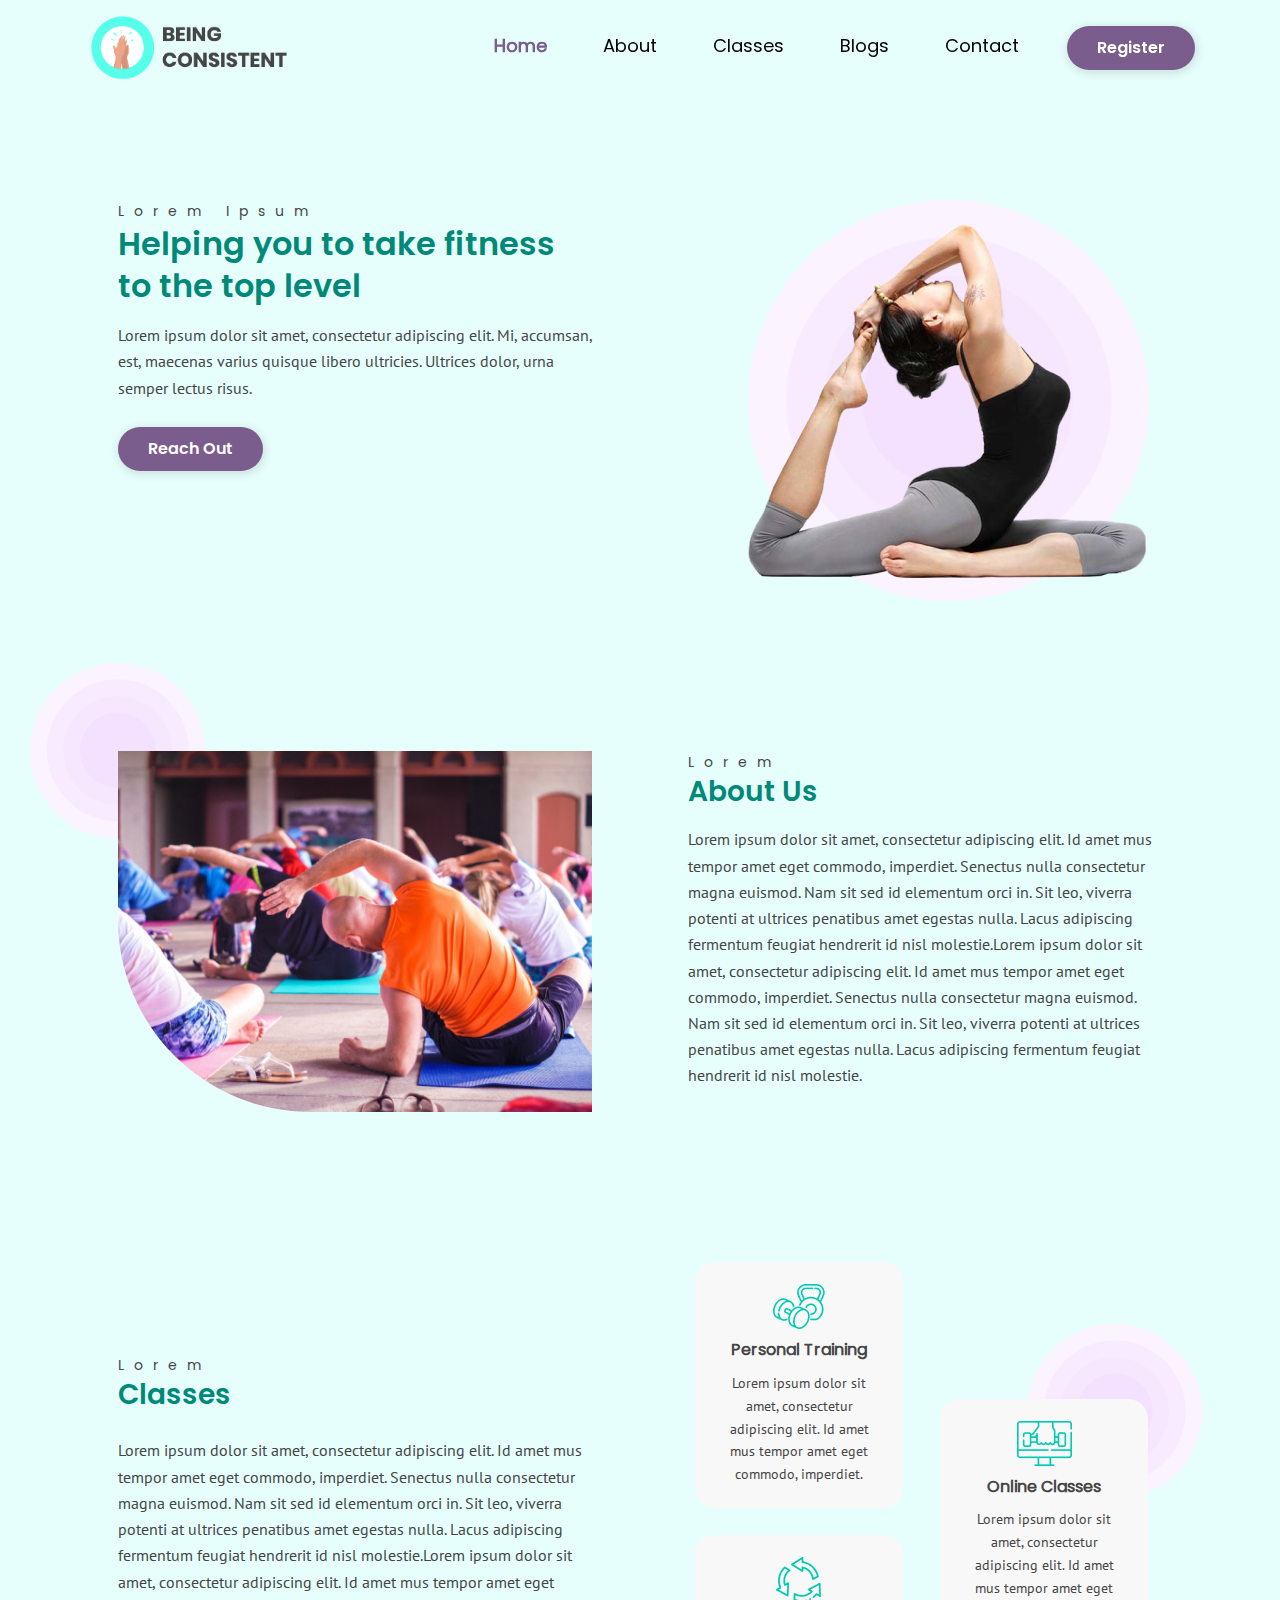
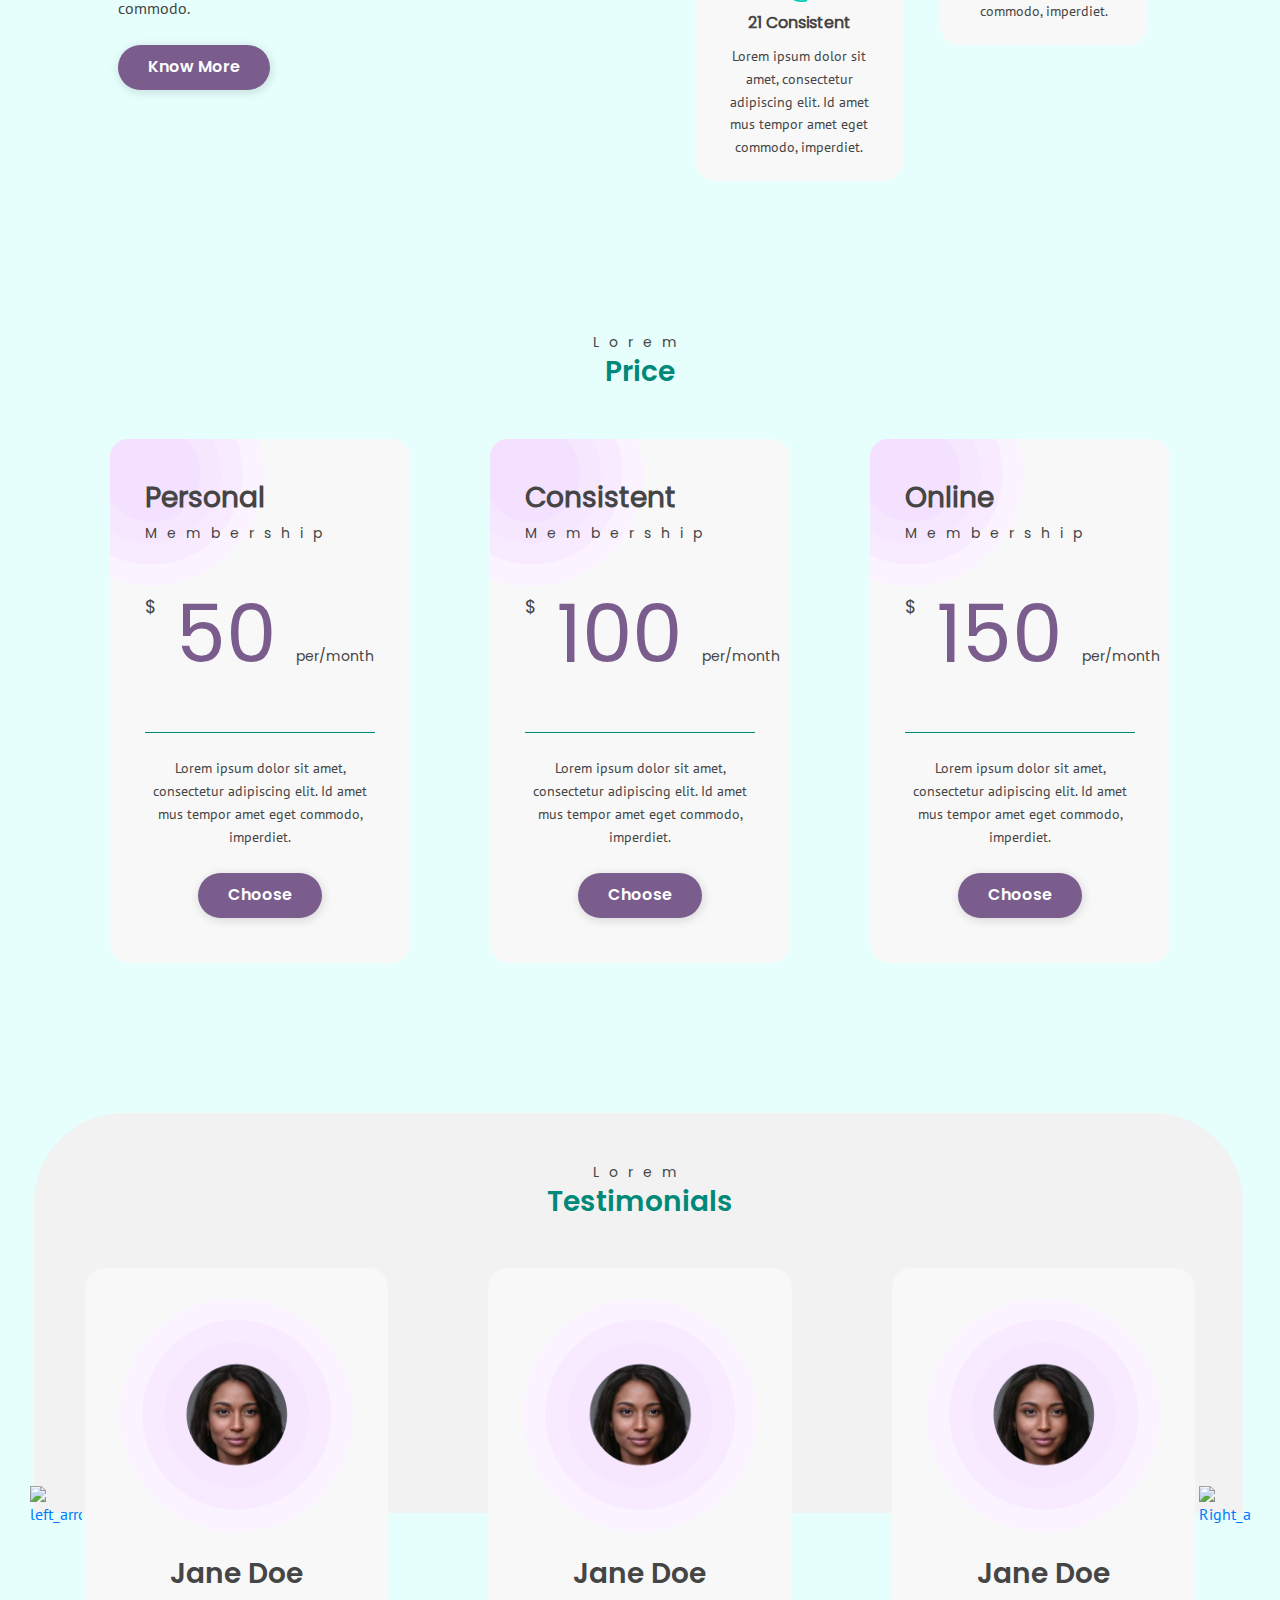
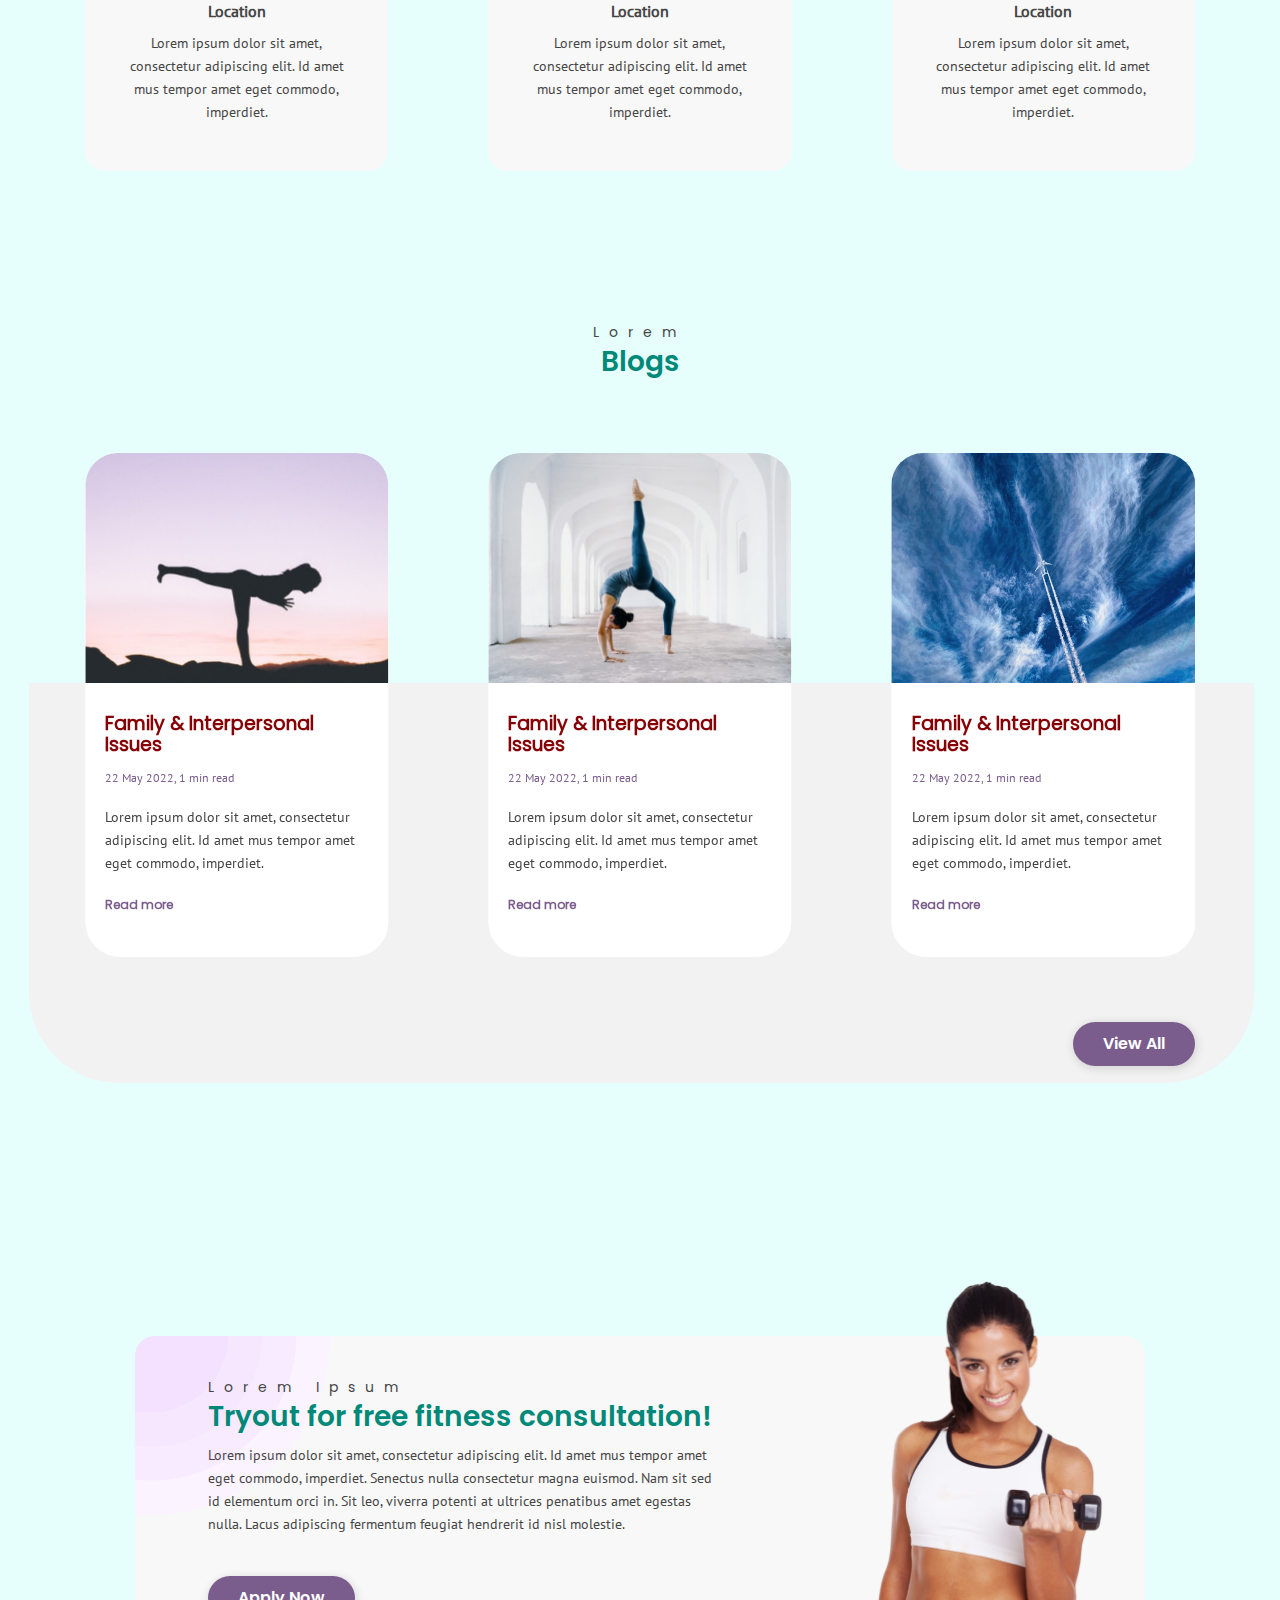
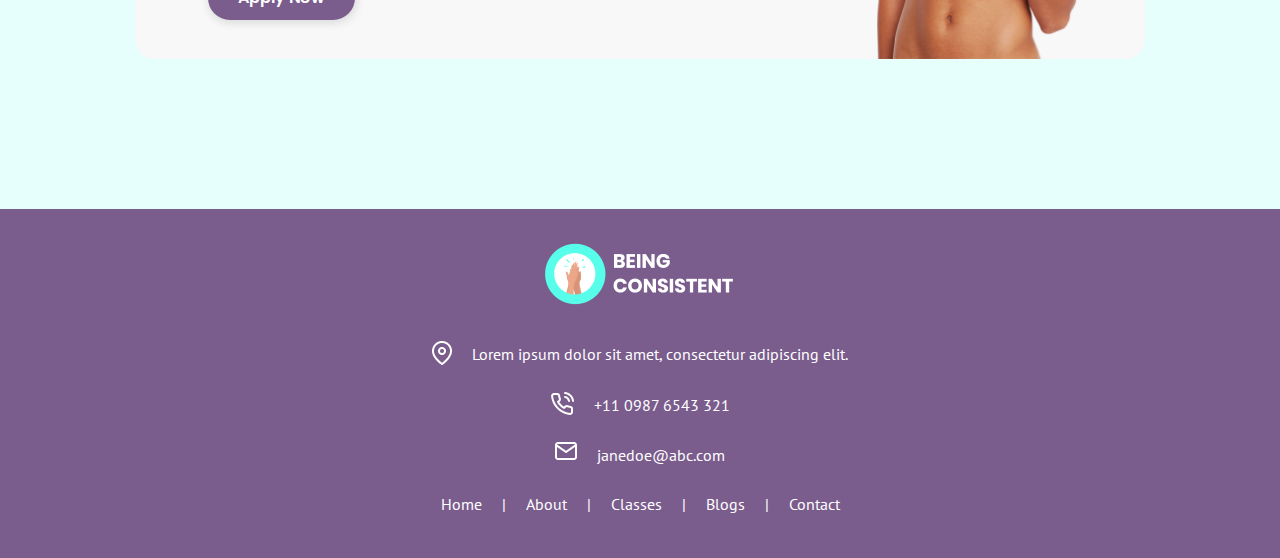
==== commit 5e0cef76: "error page and contact pages are done" ====
--- a/index.html
+++ b/index.html
@@ -135,9 +135,9 @@
         <a href="class-page.html" class="main-button">Know More</a>
       </div>
       </div>
-      <div class="col-md-6 grid-col order-1 order-md-2 ">
+      <div class="col-md-6 grid-col order-1 order-md-2">
         <div class="row">
-          <div class="col-md-6">
+          <div class="col-md-6 class-grids ">
             <div class="classes-card classes-card-top">
              <div class="personal-training-card">
               <img src="assets/images/Icons/Personal_Training_Icon.png" class="img img-fluid" alt="">
--- a/assets/css/common.css
+++ b/assets/css/common.css
@@ -1006,4 +1006,7 @@
 
 .swiper-wrapper {
   transition-timing-function:linear;
-  }+  }
+
+
+  --- a/assets/css/home.css
+++ b/assets/css/home.css
@@ -28,9 +28,15 @@
 .home-classes .class-card-heading {
   font-family: "Poppins";
 }
-.home-classes .classes-card-top {
+
+.home-classes .class-grids {
+  display: flex;
+  align-items: center;
+  justify-content: center;
+}
+/* .home-classes .classes-card-top {
   margin-left: 50px;
-}
+} */
   /*--------------------------------------------------------------
 # Price Section Starts
 --------------------------------------------------------------*/
--- a/assets/css/responsive.css
+++ b/assets/css/responsive.css
@@ -445,6 +445,10 @@
     color: #000;
     margin-top: 90px;
 }
+.home-classes .class-grids {
+    display: unset ;
+    
+  }
     }
     /*--------------------------------------------------------------
     # tab view starts
@@ -476,8 +480,12 @@
             width: 330px;
         }
         .home-classes .classes-card .personal-training-card {
-            padding: 20px 10px;
-        }
+                background: #F8F8F8;
+                border-radius: 20px;
+                text-align: center;
+                width: 170px;
+                padding: 20px 10px;
+        } 
         .price-section .card-content .pricing-display .pricing-number {
             font-family: "Poppins";
             font-size: 30px;
@@ -613,10 +621,11 @@
     }
     .home-classes .classes-card .classes-card-bgimg {
         position: absolute;
-        right: -62px;
+        right: -50px;
         z-index: -1;
         top: -75px;
     }
+   
     .home-blogs-section .blogs_bg {
         position: absolute;
         height: 400px;
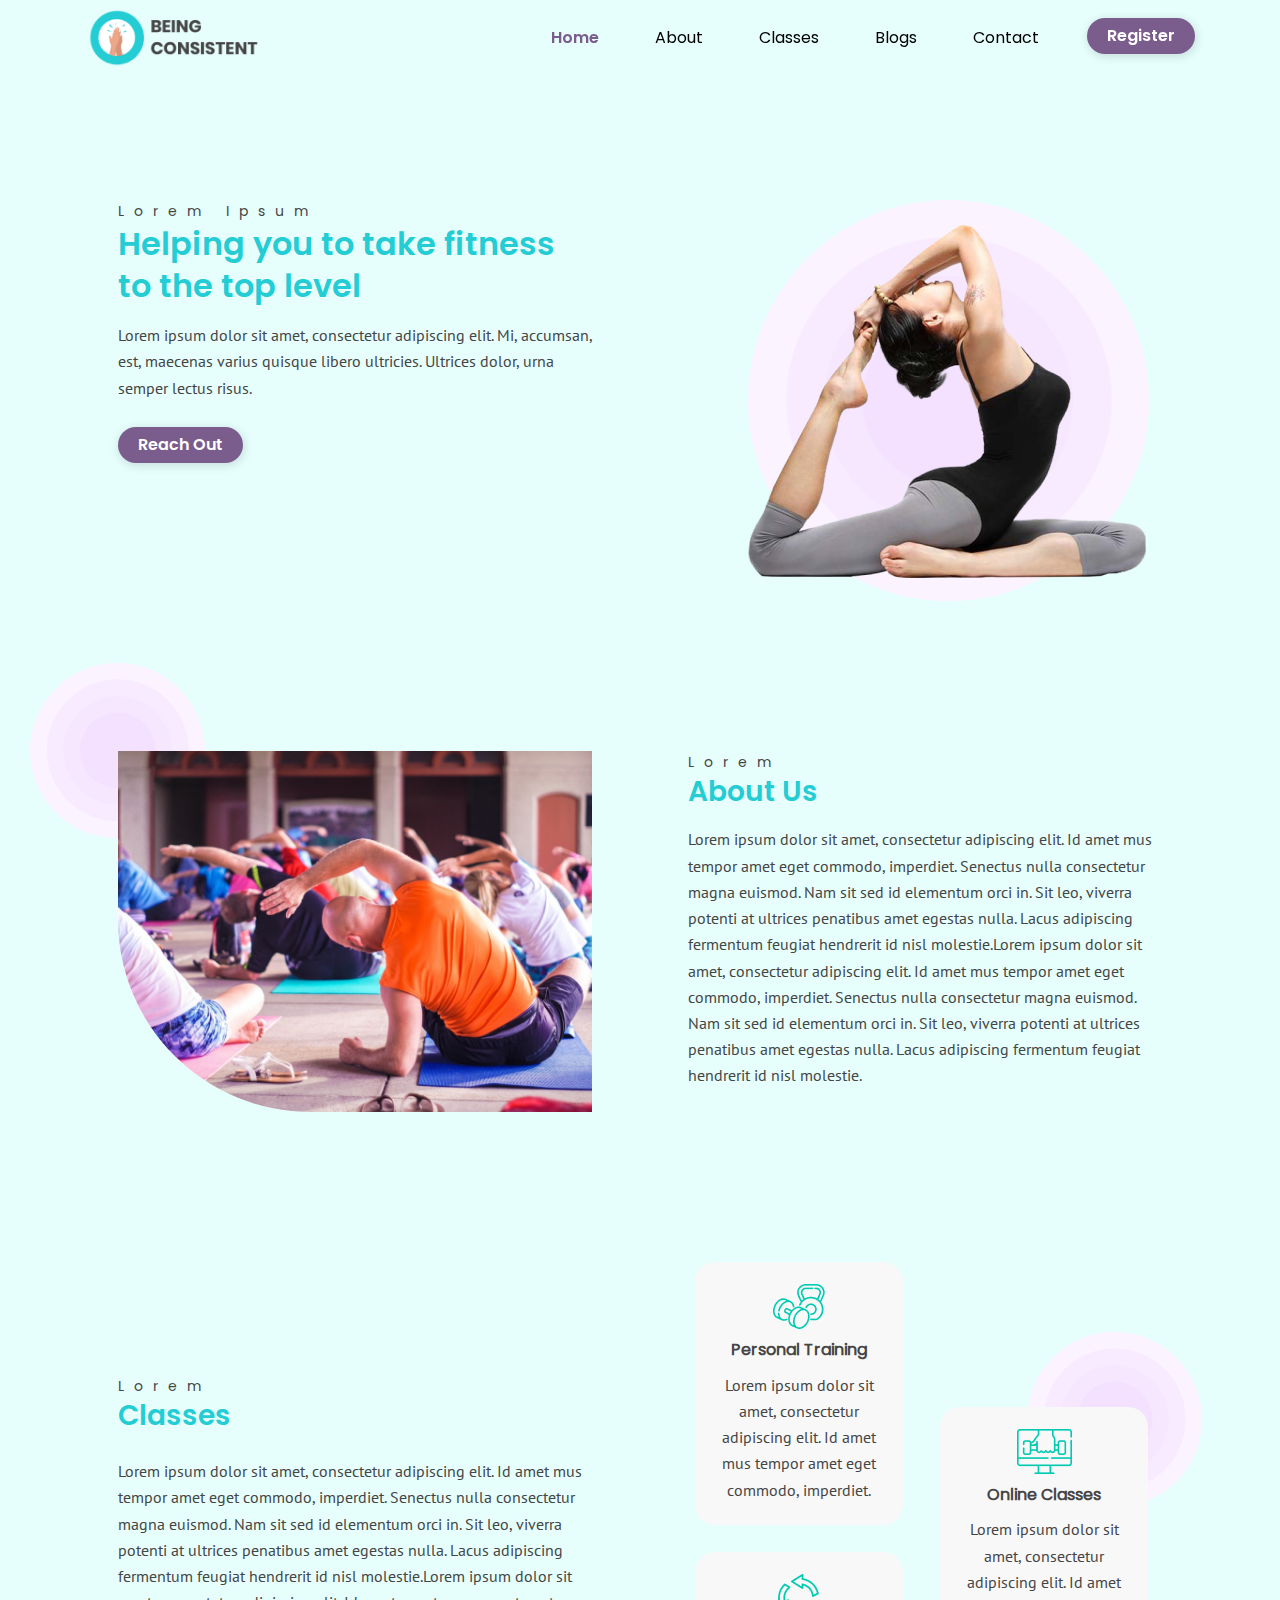
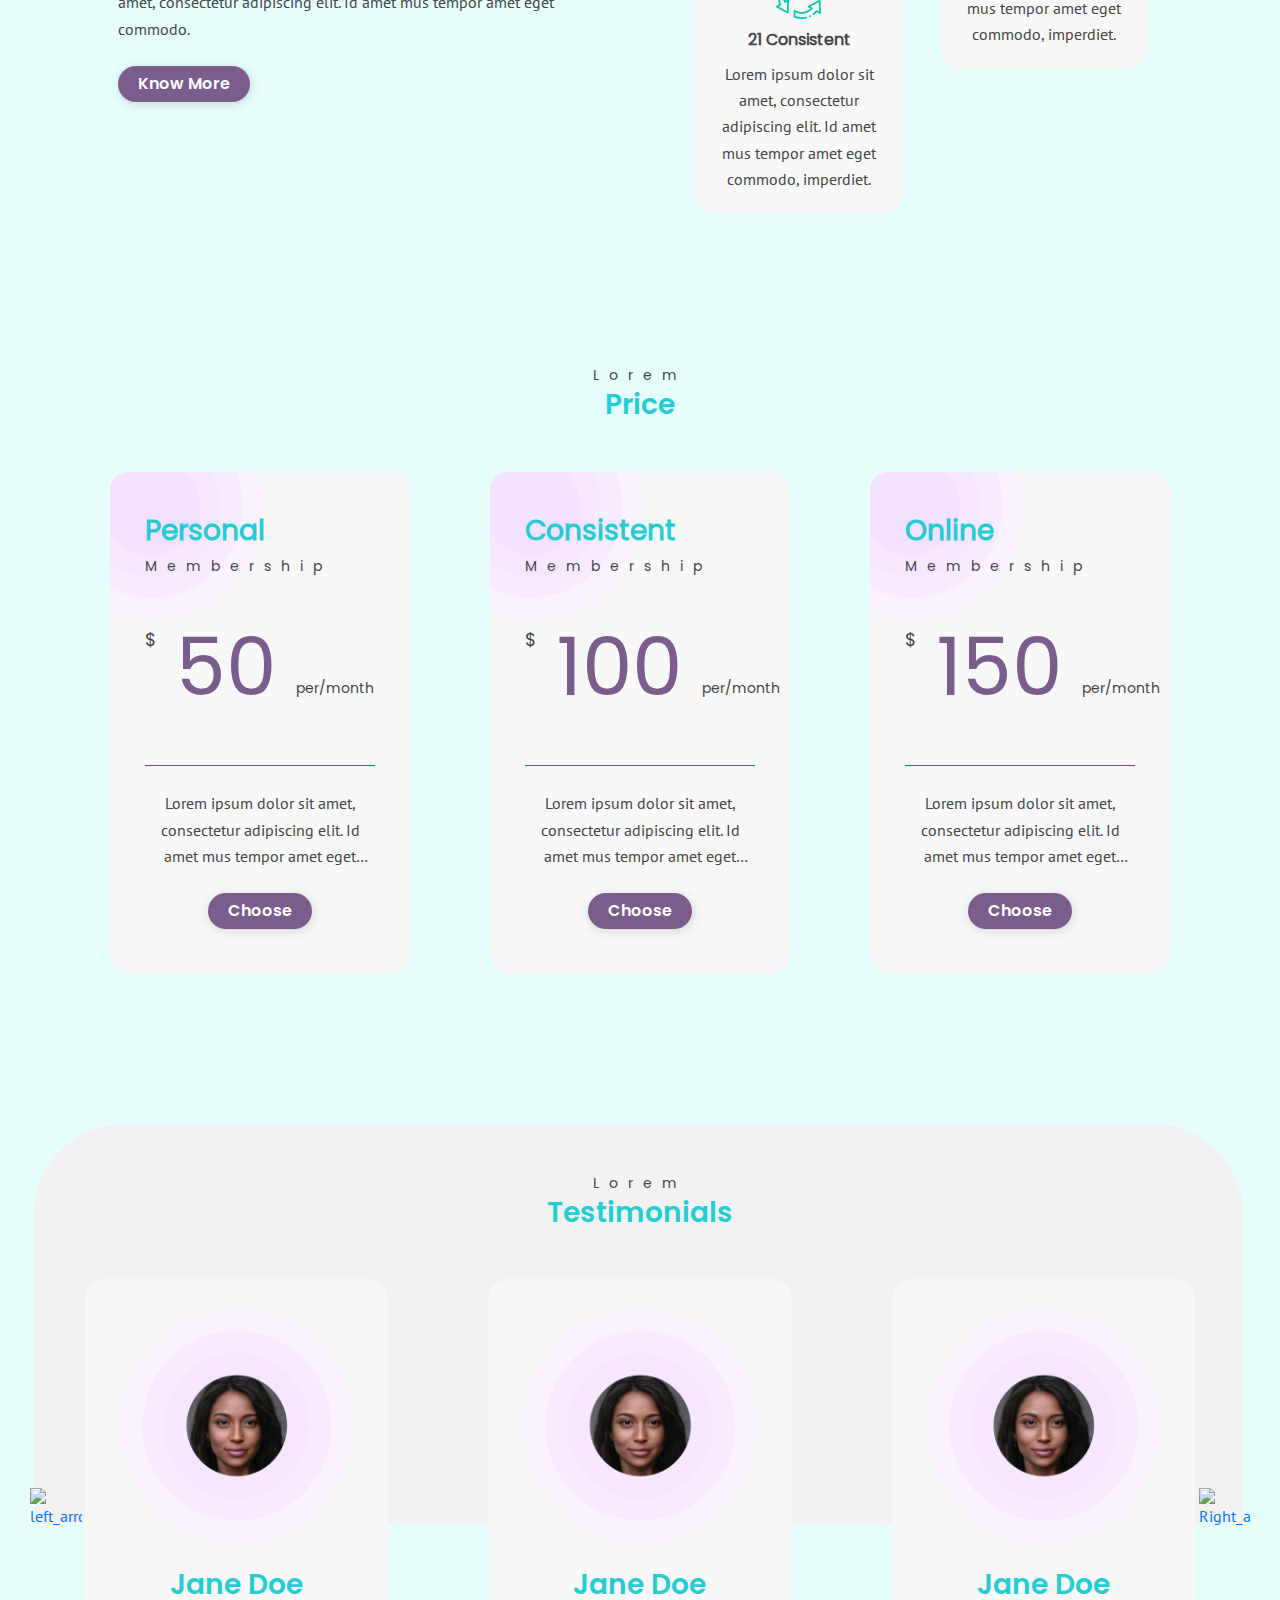
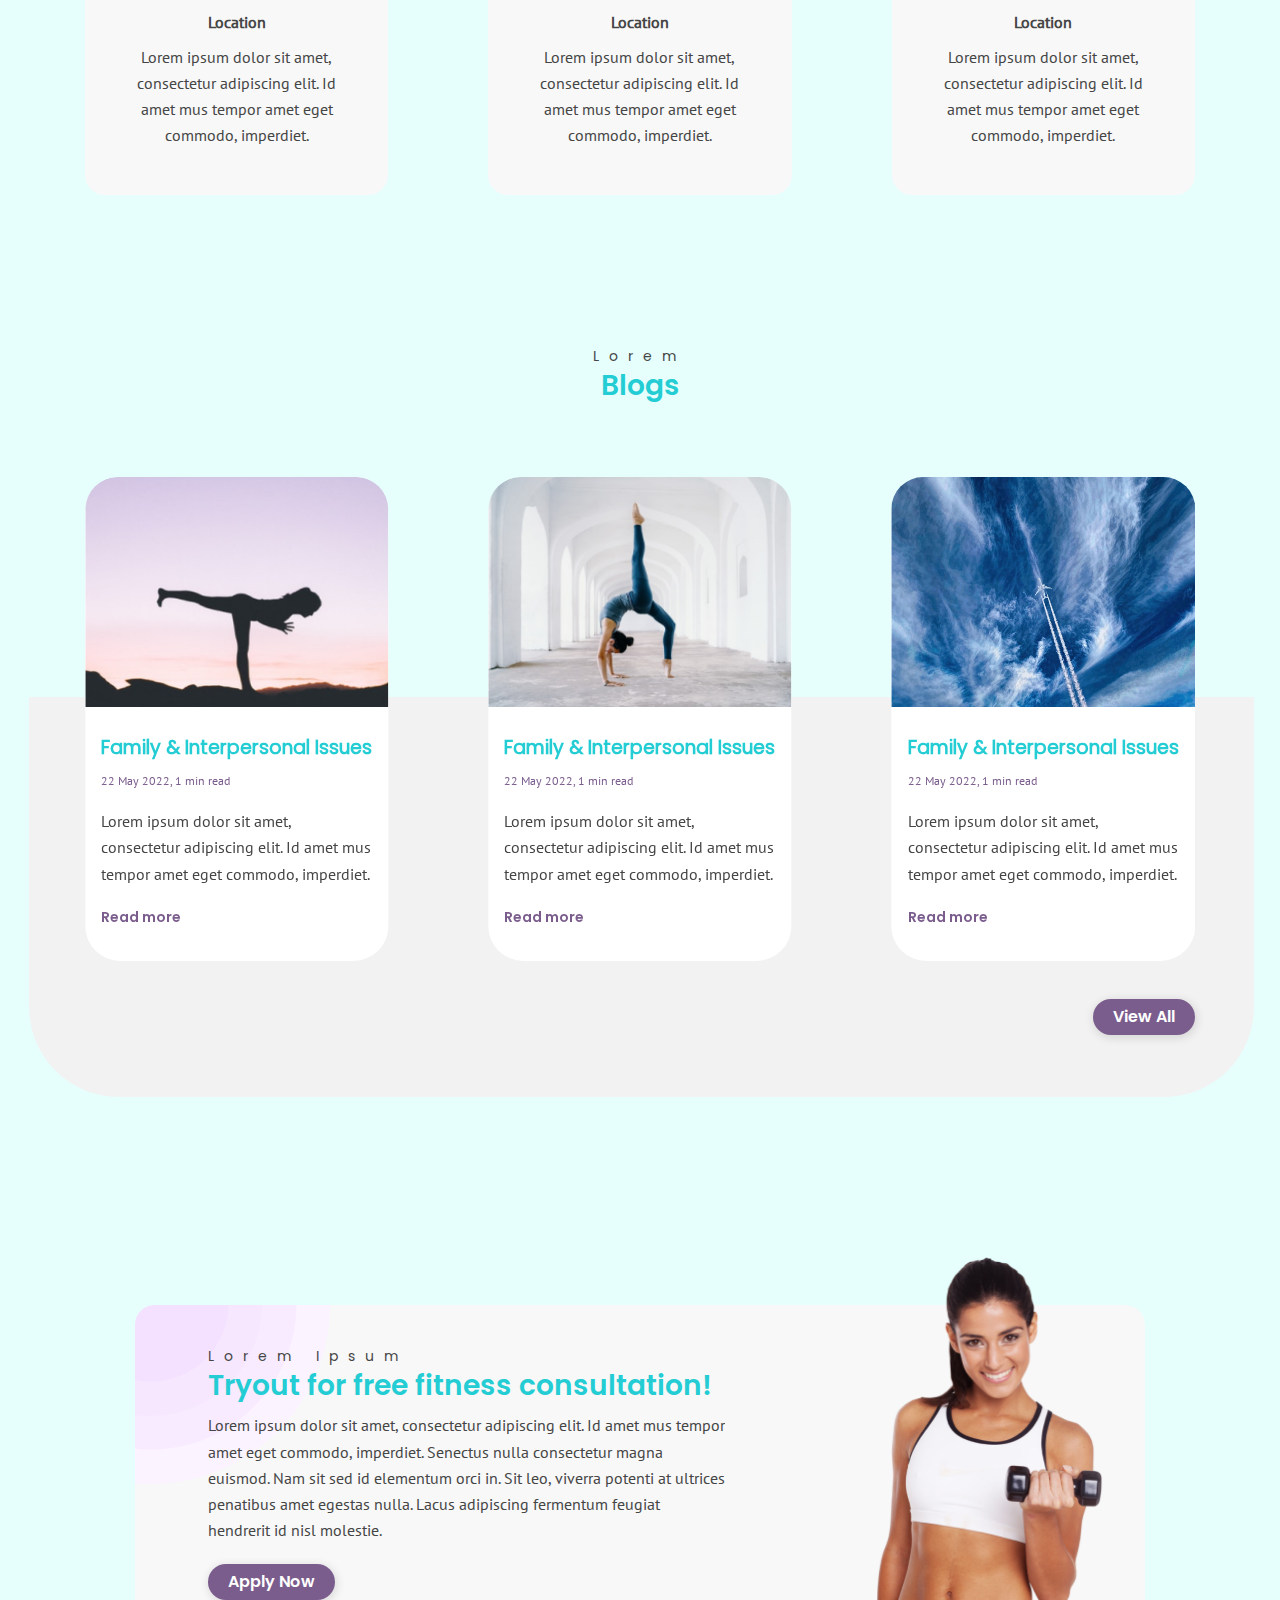
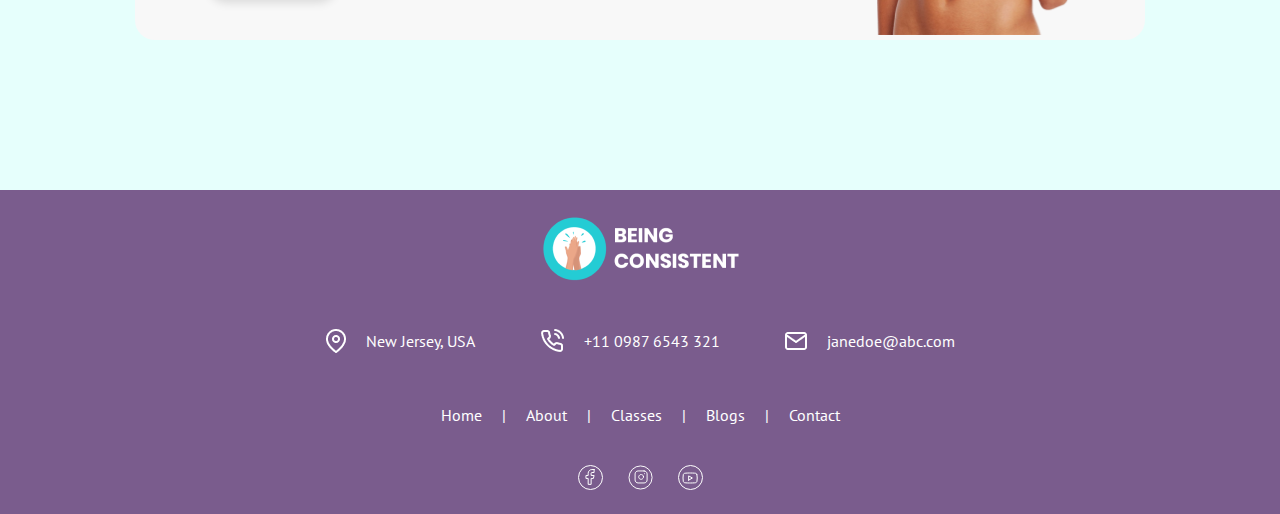
==== commit 05d3d492: "some of cr's are done" ====
--- a/index.html
+++ b/index.html
@@ -59,7 +59,7 @@
                 </a>
               </li>
               <li class="nav-item " data-toggle="collapse" data-target=".navbar-collapse.show">
-                <a href="#" class="main-button" data-toggle="modal" data-target="#registerModal">Register</a>
+                <a href="#" class="btn main-button" data-toggle="modal" data-target="#registerModal">Register</a>
               </li>
             </ul>
           </div>
@@ -77,7 +77,7 @@
           <h1>Helping you to take fitness to the top level</h1>
           <p class="my-3">Lorem ipsum dolor sit amet, consectetur adipiscing elit. Mi, accumsan, est, maecenas varius quisque libero ultricies. Ultrices dolor, urna semper lectus risus.</p>
           <div class="hero-btn">
-            <a href="#" class="main-button">Reach Out</a>
+            <a href="#" class="btn main-button">Reach Out</a>
           </div>
          
         </div>
@@ -132,7 +132,7 @@
         <p class="heading">Lorem</p>
         <h2>Classes</h2>
         <p class="my-4">Lorem ipsum dolor sit amet, consectetur adipiscing elit. Id amet mus tempor amet eget commodo, imperdiet. Senectus nulla consectetur magna euismod. Nam sit sed id elementum orci in. Sit leo, viverra potenti at ultrices penatibus amet egestas nulla. Lacus adipiscing fermentum feugiat hendrerit id nisl molestie.Lorem ipsum dolor sit amet, consectetur adipiscing elit. Id amet mus tempor amet eget commodo.</p>
-        <a href="class-page.html" class="main-button">Know More</a>
+        <a href="class-page.html" class="btn main-button">Know More</a>
       </div>
       </div>
       <div class="col-md-6 grid-col order-1 order-md-2">
@@ -201,10 +201,10 @@
               </div>
               <hr>
               <div class="card-description text-center my-4">
-              <p class="card_description">Lorem ipsum dolor sit amet, consectetur adipiscing elit. Id amet mus tempor amet eget commodo, imperdiet. </p>
+              <p class="card_blogs_description">Lorem ipsum dolor sit amet, consectetur adipiscing elit. Id amet mus tempor amet eget commodo, imperdiet. </p>
               </div>
               <div class="pricing-btn text-center">
-                <a href="#" class="main-button">Choose</a>
+                <a href="#" class="btn main-button">Choose</a>
               </div>
             </div>
           </div>
@@ -226,10 +226,10 @@
               </div>
               <hr>
               <div class="card-description text-center my-4">
-              <p class="card_description">Lorem ipsum dolor sit amet, consectetur adipiscing elit. Id amet mus tempor amet eget commodo, imperdiet. </p>
+              <p class="card_blogs_description">Lorem ipsum dolor sit amet, consectetur adipiscing elit. Id amet mus tempor amet eget commodo, imperdiet. </p>
               </div>
               <div class="pricing-btn text-center">
-                <a href="#" class="main-button">Choose</a>
+                <a href="#" class="btn main-button">Choose</a>
               </div>
             </div>
           </div>
@@ -251,10 +251,10 @@
                 </div>
                 <hr>
                 <div class="card-description text-center my-4">
-                <p class="card_description">Lorem ipsum dolor sit amet, consectetur adipiscing elit. Id amet mus tempor amet eget commodo, imperdiet. </p>
+                <p class="card_blogs_description">Lorem ipsum dolor sit amet, consectetur adipiscing elit. Id amet mus tempor amet eget commodo, imperdiet. </p>
                 </div>
                 <div class="pricing-btn text-center">
-                  <a href="#" class="main-button">Choose</a>
+                  <a href="#" class="btn main-button">Choose</a>
                 </div>
               </div>
             </div>
@@ -354,7 +354,7 @@
               <span>22 May 2022, 1 min read</span>
             </div>
             <div class="card-description my-3">
-            <p class="card_description">Lorem ipsum dolor sit amet, consectetur adipiscing elit. Id amet mus tempor amet eget commodo, imperdiet. </p>
+            <p class="card_blogs_description">Lorem ipsum dolor sit amet, consectetur adipiscing elit. Id amet mus tempor amet eget commodo, imperdiet. </p>
             </div>
             <div class="blogs-btn">
               <a href="blog-detail.html" class="read-more-btn">Read more</a>
@@ -375,7 +375,7 @@
               <span>22 May 2022, 1 min read</span>
             </div>
             <div class="card-description my-3">
-            <p class="card_description">Lorem ipsum dolor sit amet, consectetur adipiscing elit. Id amet mus tempor amet eget commodo, imperdiet. </p>
+            <p class="card_blogs_description">Lorem ipsum dolor sit amet, consectetur adipiscing elit. Id amet mus tempor amet eget commodo, imperdiet. </p>
             </div>
             <div class="blogs-btn">
               <a href="blog-detail.html" class="read-more-btn">Read more</a>
@@ -395,7 +395,7 @@
                 <span>22 May 2022, 1 min read</span>
               </div>
               <div class="card-description my-3">
-              <p class="card_description">Lorem ipsum dolor sit amet, consectetur adipiscing elit. Id amet mus tempor amet eget commodo, imperdiet. </p>
+              <p class="card_blogs_description">Lorem ipsum dolor sit amet, consectetur adipiscing elit. Id amet mus tempor amet eget commodo, imperdiet. </p>
               </div>
               <div class="blogs-btn">
                 <a href="blog-detail.html" class="read-more-btn">Read more</a>
@@ -408,368 +408,515 @@
     <div class="blogs_bg">
     </div>
     <div class="blogs-main-btn">
-      <a href="blogs.html" class="main-button">View All</a>
+      <a href="blogs.html" class="btn main-button">View All</a>
     </div>
   </div>
 </section>
 
  
-    <!-- ======= Application Section Starts ======= -->
-    <section class="application-section">
+  <!-- ======= Application Section Starts ======= -->
+  <section class="application-section">
+    <div class="container">
+      <div class="application-card">
+        <div class="application-wave-img">
+          <img src="assets/images/Application-wave-img.png" class="img img-fluid" alt="image">
+        </div>
+      <div class="row grid-row">
+        <div class="col-md-8 grid-col order-2 order-md-1">
+          <div class="application-card-text">
+            <p class="heading">Lorem Ipsum</p>
+            <h2>Tryout for free fitness consultation!</h2>
+            <p class="card_description">Lorem ipsum dolor sit amet, consectetur adipiscing elit. Id amet mus tempor amet eget commodo, imperdiet. Senectus nulla consectetur magna euismod. Nam sit sed id elementum orci in. Sit leo, viverra potenti at ultrices penatibus amet egestas nulla. Lacus adipiscing fermentum feugiat hendrerit id nisl molestie.</p>
+            <div class="apply-btn">
+              <a href="#" class="btn main-button" data-toggle="modal" data-target="#fitnessmodal">Apply Now</a>
+            </div>
+          </div>
+      
+        </div>
+        <div class="col-md-4 grid-col order-1 order-md-2">
+          <div class="aplication-img">
+            <img src="assets/images/apply_img.png" class="img img-fluid" alt="">
+          </div>
+        </div>
+        </div>
+      </div>
+        </div>
+ </section>
+  
+     <!-- footer Starts -->
+     <footer>
       <div class="container">
-        <div class="application-card">
-          <div class="application-wave-img">
-            <img src="assets/images/Application-wave-img.png" class="img img-fluid" alt="image">
-          </div>
-        <div class="row grid-row">
-          <div class="col-md-8 grid-col order-2 order-md-1">
-            <div class="application-card-text">
+        <div class="footer_section text-center py-4">
+          <div class="footer_logo">
+         <img src="assets/images/logo/Footer_MainLogo.png" alt="">
+      </div>
+      <div class="footer_contact_details">
+          <div class="location_div my-4" >
+              <img src="assets/images/Icons/Location_Icon.png" alt="" >
+              <p class="text-left">New Jersey, USA</p>
+          </div>
+          <div class="location_div my-4">
+              <img src="assets/images/Icons/phone-call.png" alt="" >
+              <p>+11 0987 6543 321</p>
+          </div>
+          <div class="location_div my-4">
+              <img src="assets/images/Icons/Message_Icon.png" alt="" >
+              <p>janedoe@abc.com</p>
+          </div>  
+      </div>
+      <div class="footer_menu">
+        <ul class="footer_lists d-flex">
+          <li class="footer_nav_links"><a href="index.html" >Home</a></li>
+          <li class="footer_nav_links"><a href="about_us.html" >About</a> </li>
+          <li class="footer_nav_links"><a href="class-page.html" >Classes</a></li>
+          <li class="footer_nav_links"><a href="blogs.html" >Blogs</a></li>
+          <li class="footer_nav_links"><a href="contact.html" >Contact</a></li>
+        </ul>
+    </div>
+    <div class="footer_icons">
+      <a href="https://www.facebook.com/"><img src="assets/images/Icons/Facebook_svgIcon.svg" alt="Facebook_Icon"></a>
+      <a href="https://www.instagram.com/accounts/login/"><img src="assets/images/Icons/Instagram_svgIcon.svg" alt="Instagram_Icon"></a>
+      <a href="https://www.youtube.com/"><img src="assets/images/Icons/Youtube_svgIcon.svg" alt="Youtube_Icon.png"></a>
+    </div>
+      </div>
+  </div>
+
+
+<!-- Modal -->
+<div class="modal register-modal fade" id="registerModal" tabindex="-1" role="dialog" aria-labelledby="registerModalLabel" aria-hidden="true">
+<div class="modal-dialog modal-xl" role="document">
+  <div class="modal-content">
+    <div class="modal-header">
+      <div class="register-modal-head">
+        <div class="row form-row">
+          <div class="col-md-6"></div>
+          <div class="col-md-4 offset-2">
+            <select class="form-control class-select" onchange="showMe(this.value);">
+              <option value="personal-training">Personal Training</option>
+              <option value="21-consistent">21 Consistent</option>
+              <option value="online-class">Online Classes</option>
+            </select>
+          </div>
+        </div>
+      </div>
+      <button type="button" class="close" data-dismiss="modal" aria-label="Close">
+        <span aria-hidden="true">&times;</span>
+      </button>
+    </div>
+    <!--Personal- Training Modal-->
+    <div class="modal-body">
+      <div id="personal-training">
+        <div class="personal-training-img">
+          <div class="personal-wave-img">
+            <div class="personal-image-top1">
+                  <img src="assets/images/Classes/Vector.png" class="img img-fluid personal-taining-man" alt="">
+              </div>
+          </div>
+          <div class="personal-image-bottom">
+            <img src="./assets/images/Classes/modal-wave.png" class="img img-fluid modal-wave" alt="">
+          </div>
+        </div>
+        <div class="personal-training-img-mobile">
+          <div class="personal-wave-img">
+            <div class="personal-image-top1">
+                  <img src="./assets/images/Classes/Vector.png" class="img img-fluid personal-taining-man" alt="">
+              </div>
+          </div>
+          <div class="personal-image-bottom">
+            <img src="./assets/images/Classes/Application-wave-img.png" class="img img-fluid modal-wave" alt="">
+          </div>
+        </div>
+        <div class="register-modal-body">
+            <div class="home-about-text modal-img-text">
               <p class="heading">Lorem Ipsum</p>
-              <h2>Tryout for free fitness consultation!</h2>
-              <p class="card_description">Lorem ipsum dolor sit amet, consectetur adipiscing elit. Id amet mus tempor amet eget commodo, imperdiet. Senectus nulla consectetur magna euismod. Nam sit sed id elementum orci in. Sit leo, viverra potenti at ultrices penatibus amet egestas nulla. Lacus adipiscing fermentum feugiat hendrerit id nisl molestie.</p>
-            </div>
-            <div class="apply-btn">
-              <a href="#" class="main-button">Apply Now</a>
-            </div>
-          </div>
-          <div class="col-md-4 grid-col order-1 order-md-2">
-            <div class="aplication-img">
-              <img src="assets/images/apply_img.png" class="img img-fluid" alt="">
-            </div>
-          </div>
-          </div>
-        </div>
-          </div>
-   </section>
+              <h2>Register</h2>
+              
+          </div>
+          <form class="personal-trainig-form">
+            <p class="modal-description">Lorem ipsum dolor sit amet, consectetur adipiscing elit. Id amet mus tempor amet eget commodo, imperdiet. Senectus nulla consectetur.</p>
+              <div class="row form-row">
+                <div class="col-md-6 my-3">
+                  <div class="form-input-material">
+                  <input type="text" class="form-control lz-input" placeholder=" " autocomplete="off" required>
+                  <label for="username" class="lz-label">First Name</label>
+                </div>
+              </div>
+                <div class="col-md-6 my-3">
+                  <input type="text" class="form-control lz-input" placeholder=" " autocomplete="off" required>
+                  <label for="username" class="lz-label">Last Name</label>
+                </div>
+                <div class="col-md-6 my-3">
+                  <input type="text" class="form-control lz-input" placeholder=" " autocomplete="off" required>
+                  <label for="username" class="lz-label">DOB</label>
+                </div>
+                <div class="col-md-6 my-3">
+                  <input type="text" class="form-control lz-input" placeholder=" " autocomplete="off" required>
+                  <label for="username" class="lz-label">E-mail</label>
+                </div>
+                <div class="col-md-6 my-3">
+                  <input type="text" class="form-control lz-input" placeholder=" " autocomplete="off" required>
+                  <label for="username" class="lz-label">Phone Number</label>
+                </div>
+                <div class="col-md-6 my-3">
+                  <div class="row">
+                   <div class="mobile-align">
+                   <div class="col-md-6 weight-grid">
+                     <select class="form-control">
+                       <option>Height (inchs)</option>
+                       <option>1</option>
+                       <option>2</option>
+                       <option>3</option>
+                       <option>4</option>
+                     </select>
+                  </div>
+                     <div class="col-md-3 weight-grid">
+                       <select class="form-control">
+                         <option>Weight</option>
+                         <option>10-20</option>
+                         <option>20-30</option>
+                         <option>30-40</option>
+                         <option>40-50</option>
+                         <option>50-60</option>
+                         <option>60-70</option>
+                       </select>
+                     </div>
+                   <div class="col-md-3 weight-grid">
+                     <select class="form-control">
+                       <option>kgs</option>
+                       <option>lbs</option>
+                     </select>
+                   </div>
+                 </div>
+                 </div>
+                 </div>
+              <div class="col-md-12">
+              <div class="row">
+                <div class="col-md-6 my-3">
+                  <p>Medical Conditions</p>
+                </div>
+                <div class="col-md-6">
+                <div class="mobile-align">
+                <div class="col-md-3 my-3">
+                  <div class="form-check">
+                      <input type="radio" class="form-check-input" id="defaultChecked1" name="defaultExampleRadios" checked>
+                      <label class="form-check-label" for="defaultChecked1">Yes</label>
+                    </div>
+                </div>
+                <div class="col-md-3 my-3">
+                  <div class="form-check">
+                      <input type="radio" class="form-check-input" id="defaultChecked2" name="defaultExampleRadios" checked>
+                      <label class="form-check-label" for="defaultChecked2">No</label>
+                    </div>
+                </div>
+              </div>
+              </div>
+            </div>
+              </div>
+                <div class="col-md-12 my-3">
+                  <p>What are your health and fitness goals?</p>
+                </div>
+                <div class="col-md-12 col-sm-12">
+                <div class="row">
+                <div class="col-md-4 col-sm-6 my-3 wi-50">
+                  <div class="form-check">
+                      <input type="radio" class="form-check-input" id="defaultChecked3" name="defaultExampleRadios" checked>
+                      <label class="form-check-label" for="defaultChecked3">  Fat Loss</label>
+                    </div>
+                </div>
+                <div class="col-md-4 col-sm-6 my-3 wi-50">
+                  <div class="form-check">
+                      <input type="radio" class="form-check-input" id="defaultChecked4" name="defaultExampleRadios" checked>
+                      <label class="form-check-label" for="defaultChecked4">  Strength</label>
+                    </div>
+                </div>
+                <div class="col-md-4 col-sm-6 my-3 wi-50">
+                  <div class="form-check">
+                      <input type="radio" class="form-check-input" id="defaultChecked5" name="defaultExampleRadios" checked>
+                      <label class="form-check-label" for="defaultChecked5">Endurance</label>
+                    </div>
+                </div>
+                <div class="col-md-4 col-sm-6 my-3 wi-50">
+                  <div class="form-check">
+                      <input type="radio" class="form-check-input" id="defaultChecked6" name="defaultExampleRadios" checked>
+                      <label class="form-check-label" for="defaultChecked6"> Weight Gain</label>
+                    </div>
+                </div>
+                <div class="col-md-4 col-sm-6 my-3 wi-50">
+                  <div class="form-check">
+                      <input type="radio" class="form-check-input" id="defaultChecked6" name="defaultExampleRadios" checked>
+                      <label class="form-check-label" for="defaultChecked6"> Flexibility</label>
+                    </div>
+                </div>
+              </div>
+              </div>
+              </div>
+              <div class="mt-4 text-sm-center">
+                  <button type="submit" class="btn main-button submit-btn">Submit</button>
+            </div>
+          </form>
+        </div>
+      </div>
+
+
+        <!--21 Consistent Modal-->
+      <div id="21-consistent" style="display:none" >
+        <div id="personal-training">
+        
+          <div class="personal-training-img">
+            <div class="personal-wave-img">
+              <div class="personal-image-top1 consistent">
+                    <img src="./assets/images/Classes/consistent-modal.png" class="img img-fluid personal-taining-man" alt="">
+                </div>
+            </div>
+            <div class="personal-image-bottom">
+              <img src="./assets/images/Classes/modal-wave.png" class="img img-fluid modal-wave" alt="">
+            </div>
+          </div>
+          <div class="personal-training-img-mobile">
+            <div class="personal-wave-img">
+              <div class="personal-image-top1">
+                    <img src="./assets/images/Classes/consistent-modal.png" class="img img-fluid personal-taining-man" alt="">
+                </div>
+            </div>
+            <div class="personal-image-bottom">
+              <img src="./assets/images/Classes/Application-wave-img.png" class="img img-fluid modal-wave" alt="">
+            </div>
+          </div>
   
-  <!-- footer Starts -->
-  <footer>
-    <div class="container">
-    <div class="footer_section text-center py-4">
-        <div class="footer_logo">
-       <img src="assets/images/logo/Footer_MainLogo.png" alt="">
-    </div>
-    <div class="footer_contact_details">
-        <div class="location_div my-4" >
-            <img src="assets/images/Icons/Location_Icon.png" alt="" >
-            <p class="text-left">Lorem ipsum dolor sit amet, consectetur adipiscing elit.</p>
-        </div>
-        <div class="location_div my-4">
-            <img src="assets/images/Icons/phone-call.png" alt="" >
-            <p>+11 0987 6543 321</p>
-        </div>
-        <div class="location_div my-4">
-            <img src="assets/images/Icons/Message_Icon.png" alt="" >
-            <p>janedoe@abc.com</p>
-        </div>  
-    </div>
-    <div class="footer_menu">
-      <ul class="footer_lists d-flex">
-        <li class="footer_nav_links"><a href="index.html" >Home</a></li>
-        <li class="footer_nav_links"><a href="about_us.html" >About</a> </li>
-        <li class="footer_nav_links"><a href="class-page.html" >Classes</a></li>
-        <li class="footer_nav_links"><a href="blogs.html" >Blogs</a></li>
-        <li class="footer_nav_links"><a href="contact.html" >Contact</a></li>
-      </ul>
+          <div class="register-modal-body">
+            <div class="home-about-text modal-img-text">
+              <p class="heading">21 consistent</p>
+              <h2>Register</h2>
+          </div>
+          <form class="personal-trainig-form">
+            <p class="modal-description">Lorem ipsum dolor sit amet, consectetur adipiscing elit. Id amet mus tempor amet eget commodo, imperdiet. Senectus nulla consectetur.</p>
+              <div class="row form-row">
+                <div class="col-md-6 my-3">
+                  <div class="form-input-material">
+                  <input type="text" class="form-control lz-input" placeholder=" " autocomplete="off" required>
+                  <label for="username" class="lz-label">First Name</label>
+                </div>
+              </div>
+                <div class="col-md-6 my-3">
+                  <input type="text" class="form-control lz-input" placeholder=" " autocomplete="off" required>
+                  <label for="username" class="lz-label">Last Name</label>
+                </div>
+                <div class="col-md-6 my-3">
+                  <input type="text" class="form-control lz-input" placeholder=" " autocomplete="off" required>
+                  <label for="username" class="lz-label">DOB</label>
+                </div>
+                <div class="col-md-6 my-3">
+                  <input type="text" class="form-control lz-input" placeholder=" " autocomplete="off" required>
+                  <label for="username" class="lz-label">E-mail</label>
+                </div>
+                <div class="col-md-6 my-3">
+                  <input type="text" class="form-control lz-input" placeholder=" " autocomplete="off" required>
+                  <label for="username" class="lz-label">Phone Number</label>
+                </div>
+                <div class="col-md-12">
+                  <div class="mt-4 text-sm-center">
+                      <button type="submit" class="btn main-button submit-btn">Submit</button>
+                </div>
+                </div>
+          </form>
+          </div>
+        </div>
+      </div>
+    </div>
+
+
+  <!--online modal-->
+      <div id="online-class" style="display:none" >
+        <div id="personal-training">
+          <div class="personal-training-img">
+            <div class="personal-wave-img">
+              <div class="personal-image-top1 online-class">
+                    <img src="./assets/images/Classes/online-modal.png" class="img img-fluid personal-taining-man" alt="">
+                </div>
+            </div>
+            <div class="personal-image-bottom">
+              <img src="./assets/images/Classes/modal-wave.png" class="img img-fluid modal-wave" alt="">
+            </div>
+          </div>
+          <div class="personal-training-img-mobile">
+            <div class="personal-wave-img">
+              <div class="personal-image-top1">
+                    <img src="./assets/images/Classes/online-modal.png" class="img img-fluid personal-taining-man" alt="">
+                </div>
+            </div>
+            <div class="personal-image-bottom">
+              <img src="./assets/images/Classes/Application-wave-img.png" class="img img-fluid modal-wave" alt="">
+            </div>
+          </div>
+        
+          <div class="register-modal-body">
+            <div class="home-about-text modal-img-text">
+              <p class="heading">Online Class</p>
+              <h2>Register</h2>
+          </div>
+          <form class="personal-trainig-form">
+            <p class="modal-description">Lorem ipsum dolor sit amet, consectetur adipiscing elit. Id amet mus tempor amet eget commodo, imperdiet. Senectus nulla consectetur.</p>
+              <div class="row form-row">
+                <div class="col-md-6 my-3">
+                  <div class="form-input-material">
+                  <input type="text" class="form-control lz-input" placeholder=" " autocomplete="off" required>
+                  <label for="username" class="lz-label">First Name</label>
+                </div>
+              </div>
+                <div class="col-md-6 my-3">
+                  <input type="text" class="form-control lz-input" placeholder=" " autocomplete="off" required>
+                  <label for="username" class="lz-label">Last Name</label>
+                </div>
+                <div class="col-md-6 my-3">
+                  <input type="text" class="form-control lz-input" placeholder=" " autocomplete="off" required>
+                  <label for="username" class="lz-label">DOB</label>
+                </div>
+                <div class="col-md-6 my-3">
+                  <input type="text" class="form-control lz-input" placeholder=" " autocomplete="off" required>
+                  <label for="username" class="lz-label">E-mail</label>
+                </div>
+                <div class="col-md-6 my-3">
+                  <input type="text" class="form-control lz-input" placeholder=" " autocomplete="off" required>
+                  <label for="username" class="lz-label">Phone Number</label>
+                </div>
+                <div class="col-md-12">
+                  <div class="mt-4 text-sm-center">
+                      <button type="submit" class="btn main-button submit-btn">Submit</button>
+                </div>
+                </div>
+                </form>
+          </div>
+    </div>
   </div>
-    </div>
 </div>
-     <!-- Modal -->
-     <div class="modal register-modal fade" id="registerModal" tabindex="-1" role="dialog" aria-labelledby="registerModalLabel" aria-hidden="true">
-      <div class="modal-dialog modal-xl" role="document">
-        <div class="modal-content">
-          <div class="modal-header">
-            <div class="register-modal-head">
+</div>
+</div>
+</div>
+</div>
+
+
+<!--Fitness modal-->
+<div class="modal register-modal fade" id="fitnessmodal" tabindex="-1" role="dialog" aria-labelledby="fitnessModalLabel" aria-hidden="true">
+<div class="modal-dialog modal-xl" role="document">
+  <div class="modal-content">
+    <div class="modal-header">
+      <div class="fitness-modal-head">
+        <div class="home-about-text">
+          <p class="heading">Lorem Ipsum</p>
+          <h2>Free Fitness Consultation</h2>
+          <p>Lorem ipsum dolor sit amet, consectetur adipiscing elit. Mi, accumsan, est, maecenas varius quisque libero ultricies. Ultrices dolor, urna semper lectus risus.</p>
+      </div>
+      </div>
+      <button type="button" class="close" data-dismiss="modal" aria-label="Close">
+        <span aria-hidden="true">&times;</span>
+      </button>
+    </div>
+    <div class="modal-body">
+      <div id="personal-training">
+        <div class="personal-training-img">
+          <div class="personal-wave-img">
+            <div class="personal-image-top1">
+                  <img src="assets/images/Classes/free-consultation.png" class="img img-fluid personal-taining-man" alt="">
+              </div>
+          </div>
+          <div class="personal-image-bottom">
+            <img src="./assets/images/Classes/modal-wave.png" class="img img-fluid modal-wave fitness-modal-wave" alt="">
+          </div>
+        </div>
+        <div class="personal-training-img-mobile">
+          <div class="personal-wave-img">
+            <div class="personal-image-top1">
+                  <img src="./assets/images/Classes/free-consultation.png" class="img img-fluid free-tag" alt="">
+              </div>
+          </div>
+          <div class="personal-image-bottom">
+            <img src="./assets/images/Classes/Application-wave-img.png" class="img img-fluid modal-wave fitness-modal-wave" alt="">
+          </div>
+        </div>
+        <div class="register-modal-body">
+          
+          <form class="personal-trainig-form">
               <div class="row form-row">
-                <div class="col-md-6"></div>
-                <div class="col-md-6">
-                  <select class="form-control class-select" onchange="showMe(this.value);">
-                    <option value="personal-training">Personal Training</option>
-                    <option value="21-consistent">21 Consistent</option>
-                    <option value="online-class">Online Classes</option>
-                  </select>
-                </div>
-              </div>
-            </div>
-            <button type="button" class="close" data-dismiss="modal" aria-label="Close">
-              <span aria-hidden="true">&times;</span>
-            </button>
-          </div>
-          <!--Personal- Training Modal-->
-          <div class="modal-body">
-            <div id="personal-training">
-              <div class="personal-training-img">
-                <div class="personal-wave-img">
-                  <div class="personal-image-top1">
-                        <img src="assets/images/Classes/Vector.png" class="img img-fluid personal-taining-man" alt="">
-                    </div>
-                </div>
-                <div class="personal-image-bottom">
-                  <img src="./assets/images/Classes/modal-wave.png" class="img img-fluid modal-wave" alt="">
-                </div>
-              </div>
-              <div class="personal-training-img-mobile">
-                <div class="personal-wave-img">
-                  <div class="personal-image-top1">
-                        <img src="./assets/images/Classes/Vector.png" class="img img-fluid personal-taining-man" alt="">
-                    </div>
-                </div>
-                <div class="personal-image-bottom">
-                  <img src="./assets/images/Classes/Application-wave-img.png" class="img img-fluid modal-wave" alt="">
-                </div>
-              </div>
-              <div class="register-modal-body">
-                  <div class="home-about-text modal-img-text">
-                    <p class="heading">Lorem Ipsum</p>
-                    <h2>Register</h2>
-                </div>
-                <form class="personal-trainig-form">
-                    <div class="row form-row">
-                      <div class="col-md-6 my-3">
-                        <div class="form-input-material">
-                        <input type="text" class="form-control lz-input" placeholder=" " autocomplete="off" required>
-                        <label for="username" class="lz-label">First Name</label>
-                      </div>
-                    </div>
-                      <div class="col-md-6 my-3">
-                        <input type="text" class="form-control lz-input" placeholder=" " autocomplete="off" required>
-                        <label for="username" class="lz-label">Last Name</label>
-                      </div>
-                      <div class="col-md-6 my-3">
-                        <input type="text" class="form-control lz-input" placeholder=" " autocomplete="off" required>
-                        <label for="username" class="lz-label">DOB</label>
-                      </div>
-                      <div class="col-md-6 my-3">
-                        <input type="text" class="form-control lz-input" placeholder=" " autocomplete="off" required>
-                        <label for="username" class="lz-label">E-mail</label>
-                      </div>
-                      <div class="col-md-6 my-3">
-                        <input type="text" class="form-control lz-input" placeholder=" " autocomplete="off" required>
-                        <label for="username" class="lz-label">Phone Number</label>
-                      </div>
-                     <div class="row">
-                      <div class="mobile-align">
-                      <div class="col-md-6 col-sm-6 my-3">
-                        <select class="form-control">
-                          <option>Height (inchs)</option>
-                          <option>1</option>
-                          <option>2</option>
-                          <option>3</option>
-                          <option>4</option>
-                        </select>
-                      </div>
-                      <div class="col-md-6 col-sm-6 my-3">
-                        <select class="form-control">
-                          <option>Weight (lbs/kgs)</option>
-                          <option>10-20</option>
-                          <option>20-30</option>
-                          <option>30-40</option>
-                          <option>40-50</option>
-                          <option>50-60</option>
-                          <option>60-70</option>
-                        </select>
-                      </div>
-                    </div>
-                    </div>
-                    <div class="col-md-12">
-                    <div class="row">
-                      <div class="col-md-6 my-3">
-                        <p>Medical Conditions</p>
-                      </div>
-                      <div class="col-md-6">
-                      <div class="mobile-align">
-                      <div class="col-md-3 my-3">
-                        <div class="form-check">
-                            <input type="radio" class="form-check-input" id="defaultChecked1" name="defaultExampleRadios" checked>
-                            <label class="form-check-label" for="defaultChecked1">Yes</label>
-                          </div>
-                      </div>
-                      <div class="col-md-3 my-3">
-                        <div class="form-check">
-                            <input type="radio" class="form-check-input" id="defaultChecked2" name="defaultExampleRadios" checked>
-                            <label class="form-check-label" for="defaultChecked2">No</label>
-                          </div>
-                      </div>
-                    </div>
-                    </div>
-                  </div>
-                    </div>
-                      <div class="col-md-12 my-3">
-                        <p>What are your health and fitness goals?</p>
-                      </div>
-                      <div class="col-md-12 col-sm-12">
-                      <div class="row">
-                      <div class="col-md-4 col-sm-6 my-3 wi-50">
-                        <div class="form-check">
-                            <input type="radio" class="form-check-input" id="defaultChecked3" name="defaultExampleRadios" checked>
-                            <label class="form-check-label" for="defaultChecked3">  Fat Loss</label>
-                          </div>
-                      </div>
-                      <div class="col-md-4 col-sm-6 my-3 wi-50">
-                        <div class="form-check">
-                            <input type="radio" class="form-check-input" id="defaultChecked4" name="defaultExampleRadios" checked>
-                            <label class="form-check-label" for="defaultChecked4">  Strength</label>
-                          </div>
-                      </div>
-                      <div class="col-md-4 col-sm-6 my-3 wi-50">
-                        <div class="form-check">
-                            <input type="radio" class="form-check-input" id="defaultChecked5" name="defaultExampleRadios" checked>
-                            <label class="form-check-label" for="defaultChecked5">Endurance</label>
-                          </div>
-                      </div>
-                      <div class="col-md-4 col-sm-6 my-3 wi-50">
-                        <div class="form-check">
-                            <input type="radio" class="form-check-input" id="defaultChecked6" name="defaultExampleRadios" checked>
-                            <label class="form-check-label" for="defaultChecked6"> Weight Gain</label>
-                          </div>
-                      </div>
-                      <div class="col-md-4 col-sm-6 my-3 wi-50">
-                        <div class="form-check">
-                            <input type="radio" class="form-check-input" id="defaultChecked6" name="defaultExampleRadios" checked>
-                            <label class="form-check-label" for="defaultChecked6"> Flexibility</label>
-                          </div>
-                      </div>
-                    </div>
-                    </div>
-                    </div>
-                    <div class="mt-4 text-sm-center">
-                        <button type="submit" class="main-button submit-btn">Submit</button>
-                  </div>
-                </form>
-              </div>
-            </div>
-    
-    
-              <!--21 Consistent Modal-->
-            <div id="21-consistent" style="display:none" >
+                <div class="col-md-6 my-3">
+                  <div class="form-input-material">
+                  <input type="text" class="form-control lz-input" placeholder=" " autocomplete="off" required>
+                  <label for="username" class="lz-label">First Name</label>
+                </div>
+              </div>
+                <div class="col-md-6 my-3">
+                  <input type="text" class="form-control lz-input" placeholder=" " autocomplete="off" required>
+                  <label for="username" class="lz-label">Last Name</label>
+                </div>
+                <div class="col-md-6 my-3">
+                  <input type="text" class="form-control lz-input" placeholder=" " autocomplete="off" required>
+                  <label for="username" class="lz-label">DOB</label>
+                </div>
+                <div class="col-md-6 my-3">
+                  <input type="text" class="form-control lz-input" placeholder=" " autocomplete="off" required>
+                  <label for="username" class="lz-label">E-mail</label>
+                </div>
+                <div class="col-md-6 my-3">
+                  <input type="text" class="form-control lz-input" placeholder=" " autocomplete="off" required>
+                  <label for="username" class="lz-label">Phone Number</label>
+                </div>
+             
+              </div>
+              <div class="mt-4 text-sm-center">
+                  <button type="submit" class="btn main-button submit-btn">Submit</button>
+            </div>
+          </form>
+        </div>
+      </div>
+      
+        </div>
+      </div>
+      </div>
+      </div>
+      
+
+      <!--Thankyou Modal-->
+
+      <div class="modal register-modal fade" id="sucessmodal" tabindex="-1" role="dialog" aria-labelledby="fitnessModalLabel" aria-hidden="true">
+        <div class="modal-dialog modal-xl" role="document">
+          <div class="modal-content">
+            <div class="modal-header">
+              <button type="button" class="close" data-dismiss="modal" aria-label="Close">
+                <span aria-hidden="true">&times;</span>
+              </button>
+            </div>
+            <div class="modal-body">
               <div id="personal-training">
                 <div class="personal-training-img">
-                  <div class="personal-wave-img">
-                    <div class="personal-image-top1 consistent">
-                          <img src="./assets/images/Classes/consistent-modal.png" class="img img-fluid personal-taining-man" alt="">
-                      </div>
+                  <div class="personal-image-bottom">
+                    <img src="./assets/images/Classes/modal-wave.png" class="img img-fluid modal-wave sucess-wave" alt="">
                   </div>
+                </div>
+                <div class="personal-training-img-mobile">
                   <div class="personal-image-bottom">
-                    <img src="./assets/images/Classes/modal-wave.png" class="img img-fluid modal-wave" alt="">
+                    <img src="./assets/images/Classes/Application-wave-img.png" class="img img-fluid modal-wave sucess-wave" alt="">
                   </div>
                 </div>
-                <div class="personal-training-img-mobile">
-                  <div class="personal-wave-img">
-                    <div class="personal-image-top1">
-                          <img src="./assets/images/Classes/consistent-modal.png" class="img img-fluid personal-taining-man" alt="">
-                      </div>
+                <div class="register-modal-body success-modal-body">
+                  <div class="text-center">
+                    <img src="./assets/images/Classes/success.png" class="img img-fluid">
+                    <div class="home-about-text mt-3">
+                      <h2>Form has been submitted successfully!</h2>
+                      <p>Lorem ipsum dolor sit amet, consectetur adipiscing elit. Mi, accumsan, est, maecenas varius quisque libero ultricies. Ultrices dolor, urna semper lectus risus.Lorem ipsum dolor sit amet, consectetur adipiscing elit. Mi, accumsan, est, maecenas varius quisque libero ultricies. Ultrices dolor, urna semper lectus risus.</p>
                   </div>
-                  <div class="personal-image-bottom">
-                    <img src="./assets/images/Classes/Application-wave-img.png" class="img img-fluid modal-wave" alt="">
                   </div>
-                </div>
-        
-                <div class="register-modal-body">
-                  <div class="home-about-text modal-img-text">
-                    <p class="heading">21 consistent</p>
-                    <h2>Register</h2>
-                </div>
-                <form class="personal-trainig-form">
-                    <div class="row form-row">
-                      <div class="col-md-6 my-3">
-                        <div class="form-input-material">
-                        <input type="text" class="form-control lz-input" placeholder=" " autocomplete="off" required>
-                        <label for="username" class="lz-label">First Name</label>
-                      </div>
-                    </div>
-                      <div class="col-md-6 my-3">
-                        <input type="text" class="form-control lz-input" placeholder=" " autocomplete="off" required>
-                        <label for="username" class="lz-label">Last Name</label>
-                      </div>
-                      <div class="col-md-6 my-3">
-                        <input type="text" class="form-control lz-input" placeholder=" " autocomplete="off" required>
-                        <label for="username" class="lz-label">DOB</label>
-                      </div>
-                      <div class="col-md-6 my-3">
-                        <input type="text" class="form-control lz-input" placeholder=" " autocomplete="off" required>
-                        <label for="username" class="lz-label">E-mail</label>
-                      </div>
-                      <div class="col-md-6 my-3">
-                        <input type="text" class="form-control lz-input" placeholder=" " autocomplete="off" required>
-                        <label for="username" class="lz-label">Phone Number</label>
-                      </div>
-                      <div class="col-md-12">
-                        <div class="mt-4 text-sm-center">
-                            <button type="submit" class="main-button submit-btn">Submit</button>
-                      </div>
-                      </div>
-                </form>
-                </div>
-              </div>
-            </div>
-            </div>
-    
-    <!--online modal-->
-            <div id="online-class" style="display:none" >
-              <div id="personal-training">
-                <div class="personal-training-img">
-                  <div class="personal-wave-img">
-                    <div class="personal-image-top1 online-class">
-                          <img src="./assets/images/Classes/online-modal.png" class="img img-fluid personal-taining-man" alt="">
-                      </div>
-                  </div>
-                  <div class="personal-image-bottom">
-                    <img src="./assets/images/Classes/modal-wave.png" class="img img-fluid modal-wave" alt="">
-                  </div>
-                </div>
-                <div class="personal-training-img-mobile">
-                  <div class="personal-wave-img">
-                    <div class="personal-image-top1">
-                          <img src="./assets/images/Classes/online-modal.png" class="img img-fluid personal-taining-man" alt="">
-                      </div>
-                  </div>
-                  <div class="personal-image-bottom">
-                    <img src="./assets/images/Classes/Application-wave-img.png" class="img img-fluid modal-wave" alt="">
-                  </div>
-                </div>
+                  
+                </div>
+                <div class="mt-4 text-center">
+                  <button type="submit" class="btn main-button submit-btn">Ok</button>
+            </div>
+              </div>
               
-                <div class="register-modal-body">
-                  <div class="home-about-text modal-img-text">
-                    <p class="heading">Online Class</p>
-                    <h2>Register</h2>
-                </div>
-                <form class="personal-trainig-form">
-                    <div class="row form-row">
-                      <div class="col-md-6 my-3">
-                        <div class="form-input-material">
-                        <input type="text" class="form-control lz-input" placeholder=" " autocomplete="off" required>
-                        <label for="username" class="lz-label">First Name</label>
-                      </div>
-                    </div>
-                      <div class="col-md-6 my-3">
-                        <input type="text" class="form-control lz-input" placeholder=" " autocomplete="off" required>
-                        <label for="username" class="lz-label">Last Name</label>
-                      </div>
-                      <div class="col-md-6 my-3">
-                        <input type="text" class="form-control lz-input" placeholder=" " autocomplete="off" required>
-                        <label for="username" class="lz-label">DOB</label>
-                      </div>
-                      <div class="col-md-6 my-3">
-                        <input type="text" class="form-control lz-input" placeholder=" " autocomplete="off" required>
-                        <label for="username" class="lz-label">E-mail</label>
-                      </div>
-                      <div class="col-md-6 my-3">
-                        <input type="text" class="form-control lz-input" placeholder=" " autocomplete="off" required>
-                        <label for="username" class="lz-label">Phone Number</label>
-                      </div>
-                      <div class="col-md-12">
-                        <div class="mt-4 text-sm-center">
-                            <button type="submit" class="main-button submit-btn">Submit</button>
-                      </div>
-                      </div>
-                      </form>
-                </div>
-          </div>
-        </div>
-      </div>
-    </div>
-    </div>
-  </footer>
+                </div>
+              </div>
+              </div>
+      </div>
+
+    </footer>
 
 
 <!-- Bootstrap Js Links -->
--- a/assets/css/common.css
+++ b/assets/css/common.css
@@ -129,13 +129,13 @@
 h1 {
   font-size: 32px;
   font-weight: 600;
-  color: #008878;
+  color: #24CCD4;
   line-height: 130.5%;
 }
 h2 {
   font-size: 28px;
   font-weight: 600;
-  color: #008878;
+  color: #24CCD4;
   line-height: 130.5%;
 }
 h3 {
@@ -196,9 +196,8 @@
   color: #fff;
   box-shadow: 1px 2px 10px 1px rgba(0, 0, 0, 0.12);
   border-radius: 36.5px;
-  font-weight: 600;
   font-family: "Poppins-SemiBold";
-  padding: 9px 30px 10px 30px;
+  padding: 6px 20px;
   border: none;
   cursor: pointer;
   text-align: center;
@@ -207,8 +206,12 @@
 }
 .main-button:hover{
   color: #fff;
-}
-
+  background-color: #6C527C;
+}
+.main-button:focus {
+  outline: 0;
+  box-shadow: unset;
+}
 /* -------Don't Remove this---------------*/
 input,
 textarea,
@@ -241,7 +244,7 @@
 
 .header .navbar-brand img {
   width: auto;
-  height: 70px;
+  height: 60px;
 } 
 
 /*--------------------------------------------------------------
@@ -266,7 +269,7 @@
 header .navbar-nav .nav-link {
   font-family: "Poppins";
   font-weight: 400;
-  font-size: 18px;
+  font-size: 16px;
   line-height: 24px;
   color: #000;
 }
@@ -277,13 +280,13 @@
 
 header .navbar-nav > .active > .nav-link {
   color: #7A5C8D !important;
-  font-weight: 700;
-  font-size: 18px;
+  font-size: 16px;
+  font-family: 'Poppins-SemiBold';
 }
 header .navbar-nav > .active > .nav-link:hover {
   color: #7A5C8D !important;
-  font-weight: 700;
-  font-size: 18px;
+  font-family: 'Poppins-SemiBold';
+  font-size: 16px;
 }
 /* header .navbar-nav .nav-link:focus {
   color: #7A5C8D !important;
@@ -291,7 +294,7 @@
 } */
 header .navbar-nav .nav-link:hover {
   color: #7A5C8D;
-  font-size: 18px;
+  font-size: 16px;
 }
 
 header .navbar-toggler {
@@ -359,6 +362,10 @@
   opacity: 0.9;
   left: unset;
 }
+header .navbar-brand {
+  padding-top: unset;
+  padding-bottom: unset;
+}
 
 .header-wave {
   position: absolute;
@@ -383,6 +390,7 @@
   justify-content: center;
   gap: 20px;
   line-height: 20.32;
+  align-items: center;
 }
 .footer_section .footer_contact_details .location_div img{
   width: auto;
@@ -408,9 +416,28 @@
   color: #fff;
 }
 .footer_menu .footer_lists a:hover {
-  color: #fff;
-}
-
+  color: #6C527C;
+}
+.footer_contact_details {
+  display: flex;
+  justify-content: center;
+  gap: 65px;
+  align-items: center;
+  margin: 20px 0px;
+}
+.footer_menu {
+  margin: 25px 0px;
+}
+.footer_icons {
+  display: flex;
+  justify-content: center;
+  gap: 25px;
+  margin-top: 35px;
+}
+.footer_icons img {
+  width: 25px;
+  height: 25px;
+}
 .section-wrapper {
   margin: 200px 0 100px 0;
 }
@@ -428,7 +455,18 @@
   line-height: 130.5%;
 }
 .card_description {
-  font-size: 14px;
+  overflow: hidden;
+text-overflow: ellipsis;
+display: -webkit-box;
+-webkit-line-clamp: 5;
+-webkit-box-orient: vertical;
+}
+.card_blogs_description {
+  overflow: hidden;
+  text-overflow: ellipsis;
+  display: -webkit-box;
+  -webkit-line-clamp: 3;
+  -webkit-box-orient: vertical;
 }
 
 /*--------------------------------------------------------------
@@ -476,7 +514,7 @@
   margin: 24px 0px;
 }
 .blogs-card .card-content {
-  padding: 30px 20px 40px 20px;
+  padding: 30px 16px;
 }
 .blogs-card .blogs_img img{
   width: 100%;
@@ -489,18 +527,21 @@
   font-weight: 700;
   font-size: 19px;
   line-height: 115.61%;
-  color: #860005;
+  /* color: #860005; */
+  color: #24CCD4;
 }
 .blogs-card .card-content .card-title span {
   font-size: 12px;
   color: #7A5C8D;
 }
 .blogs-card .card-content .read-more-btn {
-  font-weight: 700;
-  font-size: 12px;
+  font-size: 14px;
   line-height: 201.6%;
   color: #7A5C8D;
-  font-family: "Poppins";
+  font-family: "Poppins-SemiBold";
+}
+.blogs-card .card-content .read-more-btn:hover {
+  color: #6C527C;
 }
 .home-blogs-section {
   position: relative;
@@ -512,7 +553,7 @@
   border-bottom-right-radius: 90px;
   border-bottom-left-radius: 90px;
   z-index: -1;
-  top: 50%;
+  top: 51%;
   margin-left: -65px;
     min-width: 1350px;
 }
@@ -536,7 +577,7 @@
 .home-blogs-section .blogs-main-btn {
 display: flex;
 justify-content: end;
-padding-top: 41px;
+padding-top: 30px;
 position: relative;
 }
 
@@ -562,14 +603,14 @@
   padding: 40px;
 }
 .application-card .aplication-img {
-  margin-top: -57px;
+  margin-top: -50px;
   /* margin-left: -45px;
       text-align: end; */
   /* margin-bottom: -65px; */
 }
 
 .application-card .apply-btn {
-padding: 0px 40px;
+margin-top: 20px;
 }
 .application-wave-img {
   position: absolute;
@@ -620,6 +661,9 @@
   text-align: center;
   border-radius: 20px;
 }
+.testimonials-section .client-profile .client_name {
+  color: #24CCD4;
+}
 .testimonials-section .client-profile .testimonial-content {
 margin-top: 25px;
 }
@@ -643,7 +687,7 @@
 
  .swiper-arrows {
   position: relative;
-  bottom: 250px;
+  bottom: 281px;
   margin: 0px -61px;
 }
 .swiper-button-prev img,.swiper-button-next img{
@@ -804,12 +848,14 @@
     
   }
   .blogs-read-btn .read-more-btn {
-    font-size: 14px;
+    font-size: 16px;
     color: #7A5C8D;
     font-weight: 700;
     text-decoration: underline;
   }
-
+  .blogs-read-btn .read-more-btn:hover{
+    color: #6C527C;
+  }
   .blogs-container {
     max-width: 1050px;
     margin: 0 auto;
@@ -823,7 +869,7 @@
   .lz-label {
     position: absolute;
     left: 15px;
-    top: 19px;
+    top: 14px;
     font-size: 14px;
     font-weight: 200;
     color: #7B7B7B;
@@ -851,12 +897,12 @@
     font-family: "Poppins";
   }
   .form-input-material:focus-within::before {
-    transform: scaleX(1);
+    transform: scaleX(0.8);
   }
   .form-control {
     display: block;
     width: 100%;
-    height: 55px;
+    height: 45px;
     padding: 0.375rem 0.75rem;
     line-height: 1.5;
     color: #454545;
@@ -868,12 +914,12 @@
     font-size: 14px;
 }
 .form-control:focus ~ label, .form-control:not(:placeholder-shown) ~ label {
-  transform: translateY(-90%) scale(0.9);
+  transform: translateY(-75%) scale(0.9);
   color: #7A5C8D;
 }
 .label-class {
   position: absolute;
-  top: 18px;
+  top: 14px;
   left: 20px;
   font-size: 14px;
   margin-bottom: 0;
@@ -943,7 +989,7 @@
   position: absolute;
   right: 0px;
   z-index: 9;
-  top: -124px;
+  top: -114px;
   width: 220px;
   height: 308px;
   border-top-right-radius: 20px;
@@ -1001,7 +1047,7 @@
 
 .mobile-align {
   display: flex;
-  margin-left: 7px;
+  margin-left: 11px;
 }
 
 .swiper-wrapper {
@@ -1009,4 +1055,36 @@
   }
 
 
-  +  .weight-grid {
+    padding-left: 6px;
+    padding-right: 6px;
+  }
+
+ /* Fitness Modal */
+  .fitness-modal-head{
+    margin: 37px 147px 0px 200px;;
+    width: 100%;
+}
+.fitness-modal-wave{
+  top: -189px !important;
+}
+.sucess-wave{
+  top: -65px !important;
+}
+/* .personal-trainig-form {
+  margin-top: 33px;
+} */
+.modal-description {
+  width: 70%;
+  /* overflow: hidden;
+  text-overflow: ellipsis;
+  display: -webkit-box;
+  -webkit-line-clamp: 2;
+  -webkit-box-orient: vertical; */
+
+}
+
+.iti {
+  position: relative;
+  display: block !important;
+}--- a/assets/css/home.css
+++ b/assets/css/home.css
@@ -61,7 +61,7 @@
   font-family: "Poppins";
   font-style: normal;
   font-weight: 600;
-  color: #454545;
+  color: #24CCD4;
 }
 .price-section .card-content .pricing-display {
   display: flex;
--- a/assets/css/responsive.css
+++ b/assets/css/responsive.css
@@ -3,13 +3,13 @@
     h1 {
         font-size: 28px;
         font-weight: 600;
-        color: #008878;
+        color: #24CCD4;
         line-height: 130.5%;
     }
     h2 {
         font-size: 20px;
         font-weight: 600;
-        color: #008878;
+        color: #24CCD4;
         line-height: 130.5%;
     }
     h5 {
@@ -103,10 +103,13 @@
           }
           .footer_section .footer_contact_details .location_div{
             display: flex;
-            justify-content: unset;
+            justify-content: center;
             gap: 20px;
             line-height: 20.32;
           }
+          .footer_contact_details {
+            display: block;
+        }
     /*--------------------------------------------------------------
     # Hero Section
     --------------------------------------------------------------*/
@@ -156,9 +159,9 @@
         }
         .home-classes .classes-card .classes-card-bgimg {
             position: absolute;
-            right: 4px;
+            right: 3px;
             z-index: -1;
-            top: -233px;
+            top: -230px;
             width: 80px;
         }
         .home-classes .classes-card .personal-training-card {
@@ -196,6 +199,17 @@
             display: flex;
             gap: 13px;
         }
+        .price-section .pricing-display .pricing-per-month {
+            align-self: flex-end;
+            margin-bottom: 23px;
+            font-family: "Poppins";
+            font-size: 14px;
+        }
+        .price-section .pricing-display .pricing-symbol {
+            font-size: 18px;
+            margin-top: 14px;
+            font-family: "Poppins";
+        }
      /*--------------------------------------------------------------
     # Home Blogs Section
     --------------------------------------------------------------*/
@@ -239,7 +253,7 @@
             font-weight: 700;
             font-size: 14px;
             line-height: 115.61%;
-            color: #860005;
+            color: #24CCD4;
         }
         .card_description {
             font-size: 12px;
@@ -449,6 +463,9 @@
     display: unset ;
     
   }
+  .modal-description {
+    width: 100%;
+}
     }
     /*--------------------------------------------------------------
     # tab view starts
@@ -514,7 +531,7 @@
             }
             .swiper-arrows {
                 position: relative;
-                bottom: 316px;
+                bottom: 261px;
                 margin: 0px -46px;
             }
 
@@ -605,7 +622,7 @@
     }
     .swiper-arrows {
         position: relative;
-        bottom: 203px;
+        bottom: 239px;
         margin: 0px -55px;
     }
     .team-swiper-arrows {
@@ -633,14 +650,14 @@
         border-bottom-right-radius: 90px;
         border-bottom-left-radius: 90px;
         z-index: -1;
-        top: 50%;
+        top: 51%;
         margin-left: -51px;
         min-width: 1031px;
     }
     .home-blogs-section .blogs-main-btn {
         display: flex;
         justify-content: end;
-        padding-top: 0px;
+        padding-top: 13px;
         position: relative;
     }
 
@@ -659,13 +676,19 @@
     border-bottom-right-radius: 90px;
     border-bottom-left-radius: 90px;
     z-index: -1;
-    top: 48.5%;
+    top: 51%;
     margin-left: -56px;
     min-width: 1225px;
 }
+.home-blogs-section .blogs-main-btn {
+    display: flex;
+    justify-content: end;
+    padding-top: 14px;
+    position: relative;
+}
 .swiper-arrows {
     position: relative;
-    bottom: 259px;
+    bottom: 281px;
     margin: 0px -53px;
 }
 .team-swiper-arrows {
@@ -711,7 +734,7 @@
             position: absolute;
             left: 0px;
             z-index: 9;
-            top: -287px !important;
+            top: -277px !important;
             width: 100px !important;
             height: 100px !important;
             border-top-left-radius: 20px;
@@ -758,6 +781,23 @@
         .text-sm-center{
             text-align: center !important;
         }
+        .fitness-modal-wave{
+            top: -380px !important;
+        }
+        .free-tag{
+            margin-top: -680px;
+            width: 64%;
+        }
+        .fitness-modal-head {
+            margin: 173px -39px 0 37px;
+            width: 100%;
+        }
+        .sucess-wave{
+            top: -65px !important;
+          }
+        .success-modal-body{
+            margin: 0 !important;
+        }
 
     }
 
@@ -777,7 +817,7 @@
         .text-sm-center{
             text-align: right !important;
         }
-
+    
 
     }
     @media (min-width: 992px) and (max-width: 1199.98px) {
@@ -786,5 +826,13 @@
             margin: 50px !important;
             width: 100%;
         }
-
-    }+       
+
+    }
+
+    @media (min-width: 768px) {
+        .fitness-modal-head {
+            margin: 37px 147px 0px 200px !important;
+            width: 100%;
+        }
+    }
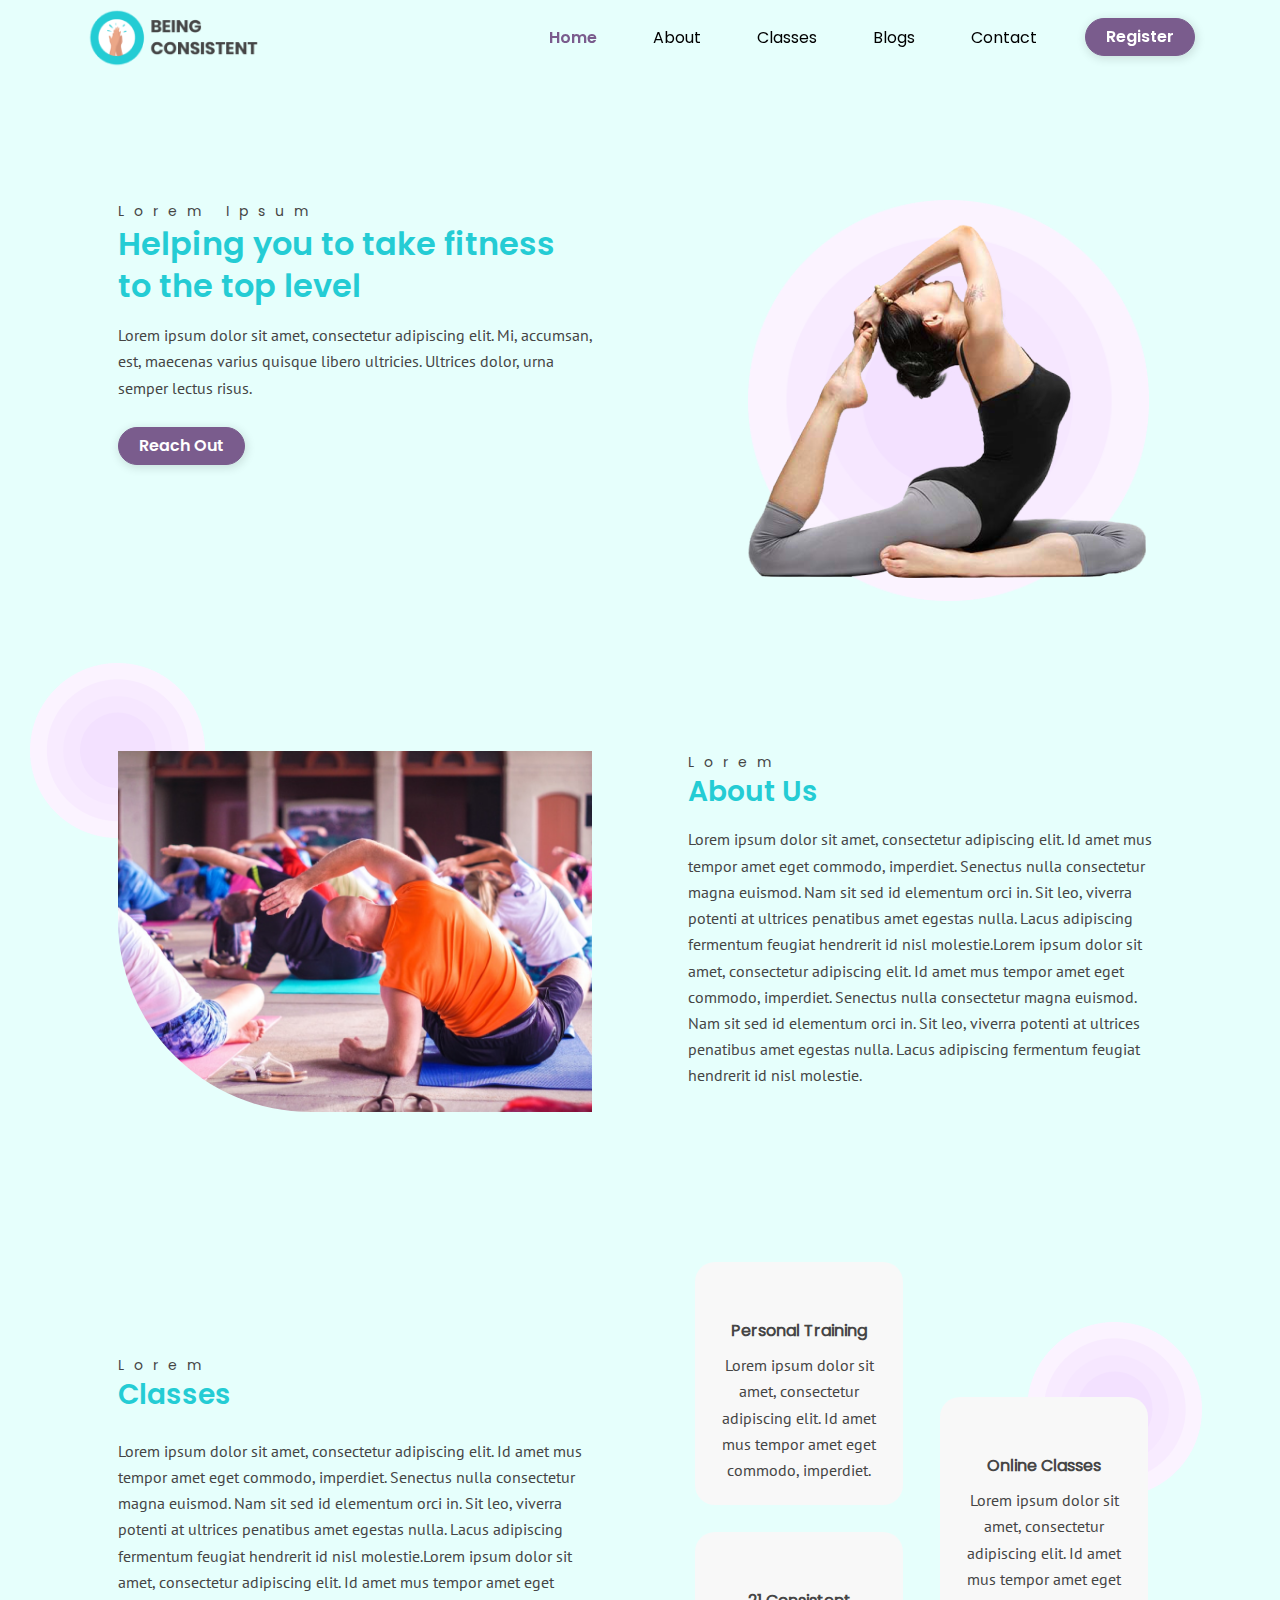
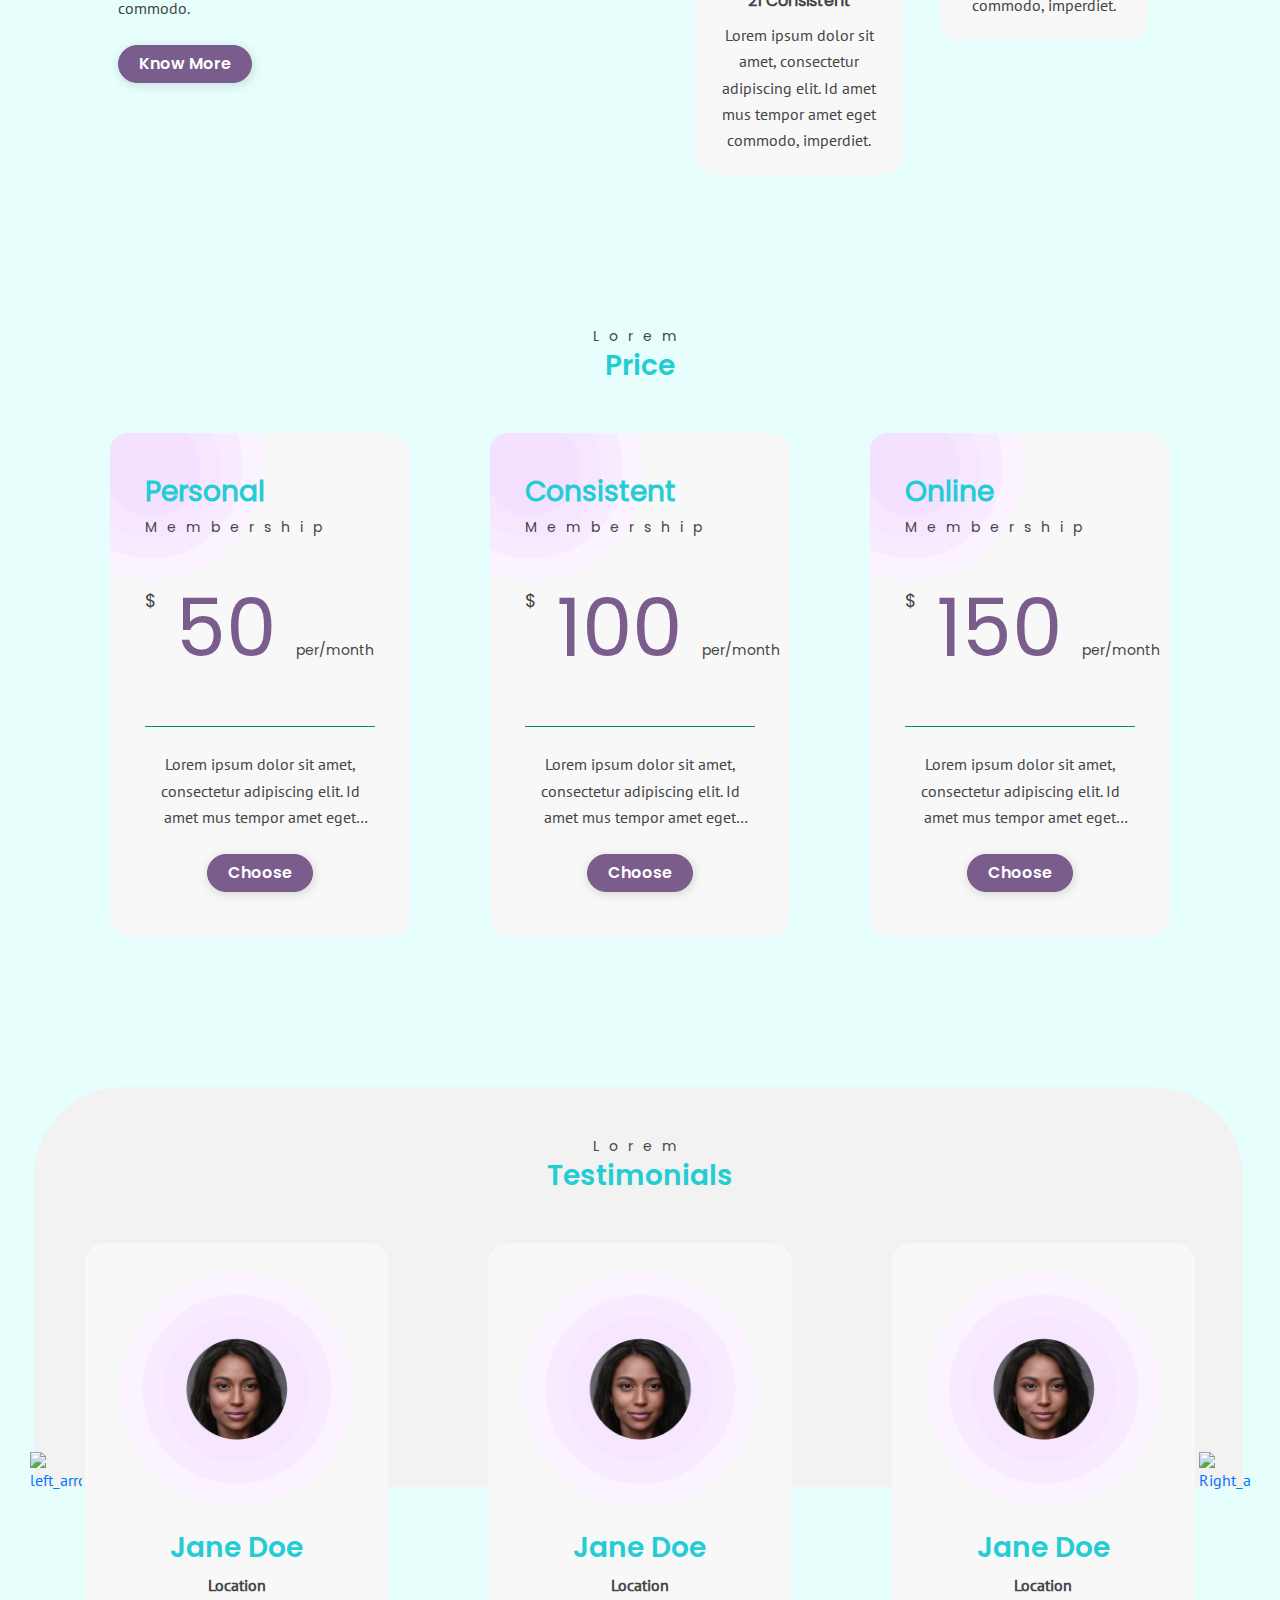
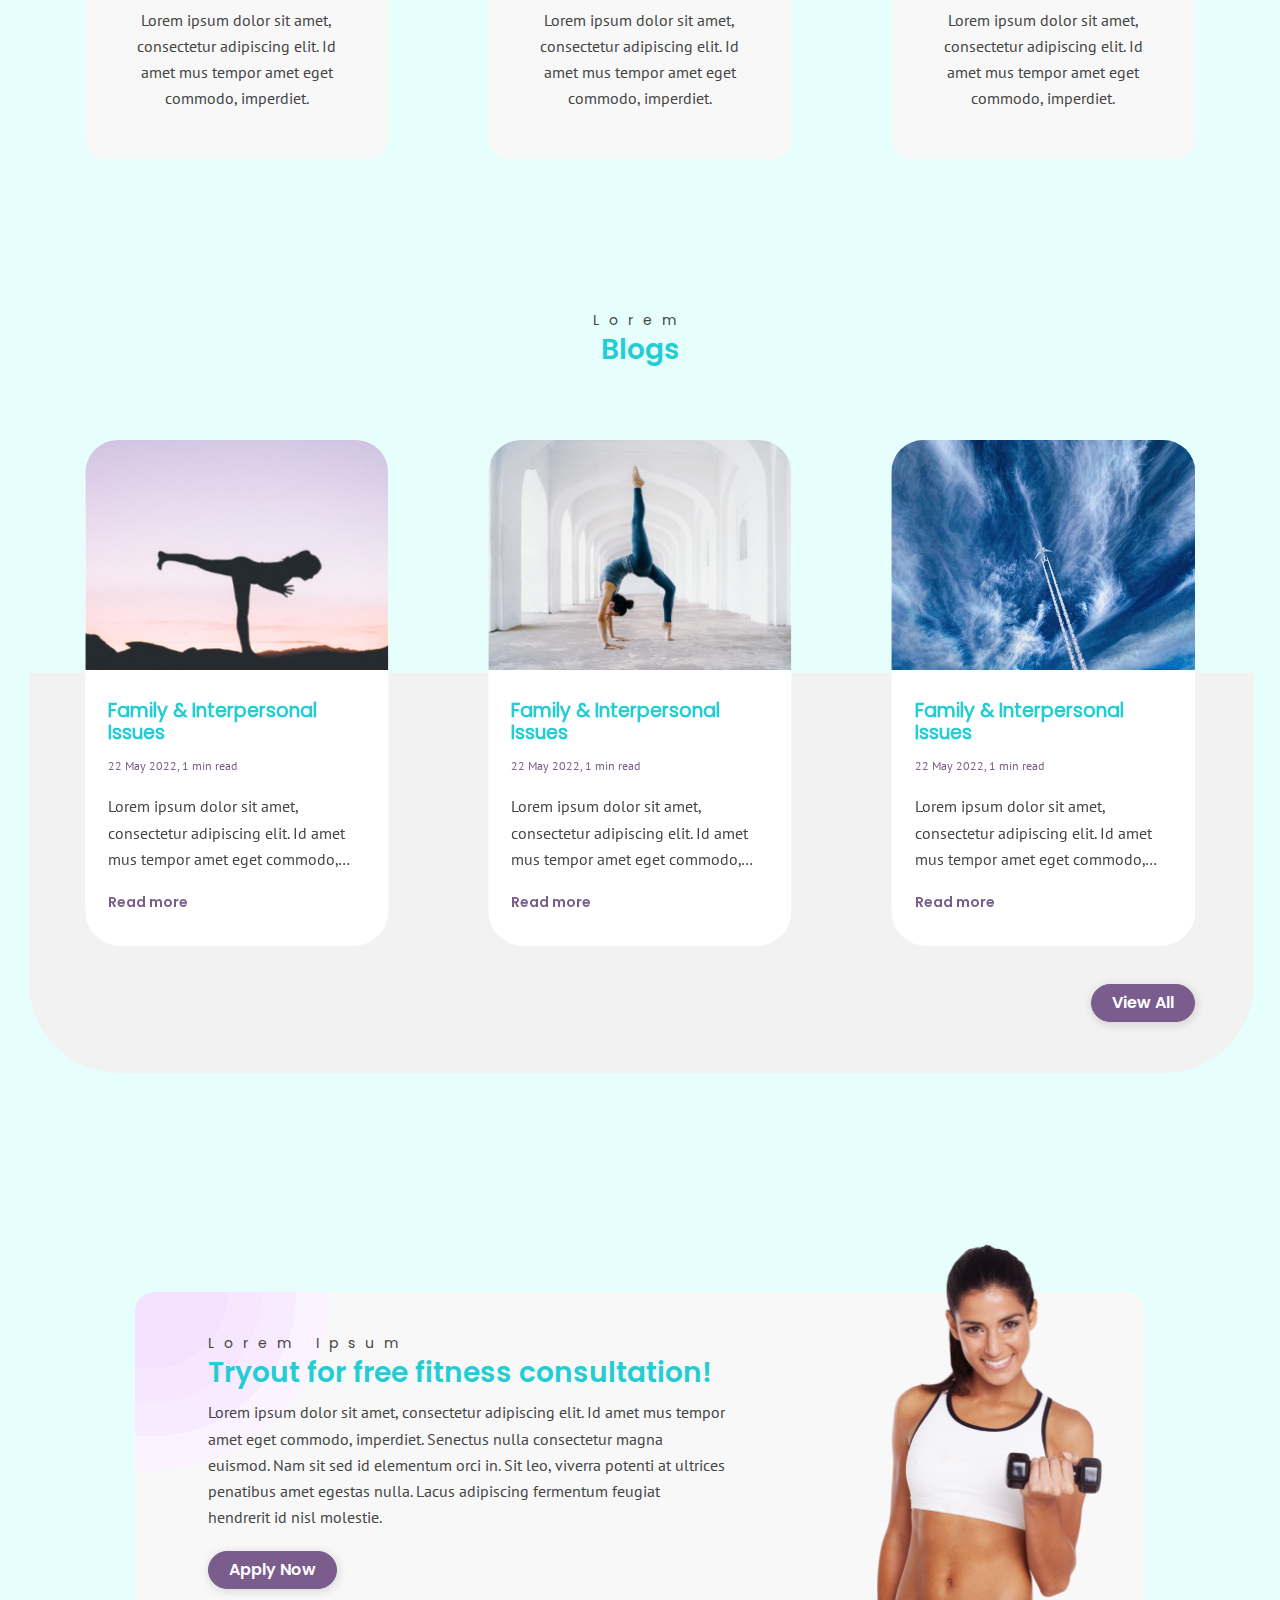
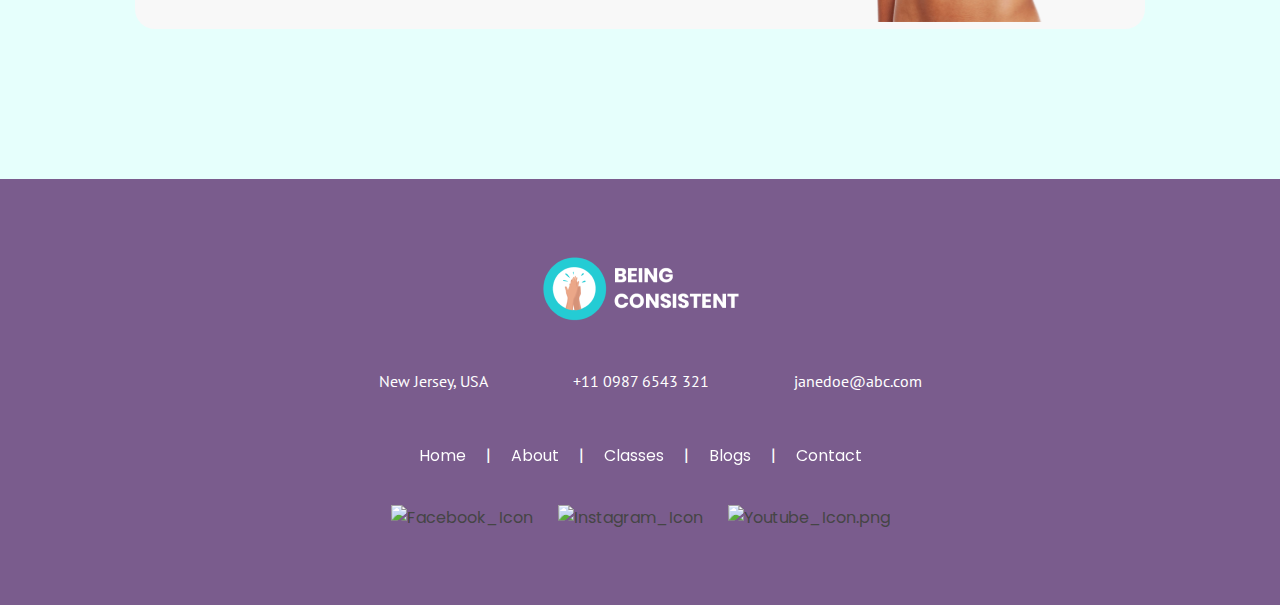
==== commit c4e74154: "Some of the QA's are done" ====
--- a/index.html
+++ b/index.html
@@ -8,6 +8,7 @@
     <!-- Bootstrap Css link -->
     <link rel="stylesheet" href="assets/vendor/bootstrap/css/bootstrap.min.css">
     <link rel="stylesheet" href="assets/vendor/swiper/css/swiper-bundle.css">
+    <link rel="stylesheet" href="https://intl-tel-input.com/node_modules/intl-tel-input/build/css/intlTelInput.css?1549804213570">
     <!-- Css Links -->
     <link rel="stylesheet" href="assets/css/common.css">
     <link rel="stylesheet" href="assets/css/home.css">
@@ -140,14 +141,14 @@
           <div class="col-md-6 class-grids ">
             <div class="classes-card classes-card-top">
              <div class="personal-training-card">
-              <img src="assets/images/Icons/Personal_Training_Icon.png" class="img img-fluid" alt="">
+              <img src="assets/images/icons/Personal_Training_Icon.png" class="img img-fluid" alt="">
               <div class="personal-training-text">
               <p class="font-weight-bold class-card-heading my-2">Personal Training</p>
               <p class="card_description">Lorem ipsum dolor sit amet, consectetur adipiscing elit. Id amet mus tempor amet eget commodo, imperdiet. </p>
             </div> 
             </div>
             <div class="personal-training-card personal-card-two">
-              <img src="assets/images/Icons/Consistent_Icon.png" class="img img-fluid" alt="">
+              <img src="assets/images/icons/Consistent_Icon.png" class="img img-fluid" alt="">
               <div class="personal-training-text">
               <p class="font-weight-bold class-card-heading my-2">21 Consistent</p>
               <p class="card_description">Lorem ipsum dolor sit amet, consectetur adipiscing elit. Id amet mus tempor amet eget commodo, imperdiet. </p>
@@ -158,7 +159,7 @@
           <div class="col-md-6 align-self-center">
             <div class="classes-card">
               <div class="personal-training-card">
-                <img src="assets/images/Icons/Online_Class_Icon.png" class="img img-fluid" alt="">
+                <img src="assets/images/icons/Online_Class_Icon.png" class="img img-fluid" alt="">
                 <div class="personal-training-text">
                 <p class="font-weight-bold class-card-heading my-2">Online Classes</p>
                 <p class="card_description">Lorem ipsum dolor sit amet, consectetur adipiscing elit. Id amet mus tempor amet eget commodo, imperdiet. </p>
@@ -446,37 +447,37 @@
      <!-- footer Starts -->
      <footer>
       <div class="container">
-        <div class="footer_section text-center py-4">
+        <div class="footer_section text-center">
           <div class="footer_logo">
-         <img src="assets/images/logo/Footer_MainLogo.png" alt="">
+         <img src="assets/images/logo/Footer_MainLogo.png" class="img img-fluid" alt="">
       </div>
       <div class="footer_contact_details">
           <div class="location_div my-4" >
-              <img src="assets/images/Icons/Location_Icon.png" alt="" >
+              <img src="assets/images/icons/Location_Icon.png" class="img img-fluid" alt="" >
               <p class="text-left">New Jersey, USA</p>
           </div>
           <div class="location_div my-4">
-              <img src="assets/images/Icons/phone-call.png" alt="" >
+              <img src="assets/images/icons/phone-call.png" class="img img-fluid" alt="" >
               <p>+11 0987 6543 321</p>
           </div>
           <div class="location_div my-4">
-              <img src="assets/images/Icons/Message_Icon.png" alt="" >
+              <img src="assets/images/icons/Message_Icon.png" class="img img-fluid" alt="" >
               <p>janedoe@abc.com</p>
           </div>  
       </div>
       <div class="footer_menu">
         <ul class="footer_lists d-flex">
-          <li class="footer_nav_links"><a href="index.html" >Home</a></li>
-          <li class="footer_nav_links"><a href="about_us.html" >About</a> </li>
-          <li class="footer_nav_links"><a href="class-page.html" >Classes</a></li>
-          <li class="footer_nav_links"><a href="blogs.html" >Blogs</a></li>
-          <li class="footer_nav_links"><a href="contact.html" >Contact</a></li>
+          <li class="footer_nav_links"><a href="index.html" ><span class="hover-underline-animation">Home</span></a></li>
+          <li class="footer_nav_links"><a href="about_us.html" ><span class="hover-underline-animation">About</span></a> </li>
+          <li class="footer_nav_links"><a href="class-page.html" ><span class="hover-underline-animation">Classes</span></a></li>
+          <li class="footer_nav_links"><a href="blogs.html" ><span class="hover-underline-animation">Blogs</span></a></li>
+          <li class="footer_nav_links"><a href="contact.html" ><span class="hover-underline-animation">Contact</span></a></li>
         </ul>
     </div>
     <div class="footer_icons">
-      <a href="https://www.facebook.com/"><img src="assets/images/Icons/Facebook_svgIcon.svg" alt="Facebook_Icon"></a>
-      <a href="https://www.instagram.com/accounts/login/"><img src="assets/images/Icons/Instagram_svgIcon.svg" alt="Instagram_Icon"></a>
-      <a href="https://www.youtube.com/"><img src="assets/images/Icons/Youtube_svgIcon.svg" alt="Youtube_Icon.png"></a>
+      <a href="https://www.facebook.com/"><img src="assets/images/icons/Facebook_svgIcon.svg" class="img img-fluid" alt="Facebook_Icon"></a>
+      <a href="https://www.instagram.com/accounts/login/"><img src="assets/images/icons/Instagram_svgIcon.svg" class="img img-fluid" alt="Instagram_Icon"></a>
+      <a href="https://www.youtube.com/"><img src="assets/images/icons/Youtube_svgIcon.svg" class="img img-fluid" alt="Youtube_Icon.png"></a>
     </div>
       </div>
   </div>
@@ -554,8 +555,8 @@
                   <label for="username" class="lz-label">E-mail</label>
                 </div>
                 <div class="col-md-6 my-3">
-                  <input type="text" class="form-control lz-input" placeholder=" " autocomplete="off" required>
-                  <label for="username" class="lz-label">Phone Number</label>
+                  <input type="tel" class="form-control lz-input"  id="phone" value="+1 " placeholder=" " autocomplete="off" required>
+                  <!-- <label for="username" class="lz-label phone-label">Phone Number</label> -->
                 </div>
                 <div class="col-md-6 my-3">
                   <div class="row">
@@ -569,23 +570,19 @@
                        <option>4</option>
                      </select>
                   </div>
-                     <div class="col-md-3 weight-grid">
-                       <select class="form-control">
-                         <option>Weight</option>
-                         <option>10-20</option>
-                         <option>20-30</option>
-                         <option>30-40</option>
-                         <option>40-50</option>
-                         <option>50-60</option>
-                         <option>60-70</option>
-                       </select>
-                     </div>
-                   <div class="col-md-3 weight-grid">
-                     <select class="form-control">
-                       <option>kgs</option>
-                       <option>lbs</option>
-                     </select>
-                   </div>
+                  <div class="col-md-3 weight-grid">
+                    <select class="form-control">
+                      <option value="-1">Weight</option>
+                      <option value="1" id='kgsoutput'>10-20</option>
+                      <option value="2" id='lbsoutput'>60</option>
+                    </select>
+                  </div>
+                <div class="col-md-3 weight-grid">
+                  <select class="form-control" id='dropdown' onInput='myFunction()'>
+                    <option value="10-20">kgs</option>
+                    <option value="60">lbs</option>
+                  </select>
+                </div>
                  </div>
                  </div>
                  </div>
@@ -710,8 +707,8 @@
                   <label for="username" class="lz-label">E-mail</label>
                 </div>
                 <div class="col-md-6 my-3">
-                  <input type="text" class="form-control lz-input" placeholder=" " autocomplete="off" required>
-                  <label for="username" class="lz-label">Phone Number</label>
+                  <input type="tel" class="form-control lz-input"  id="phone" value="+1 " placeholder=" " autocomplete="off" required>
+                  <!-- <label for="username" class="lz-label phone-label">Phone Number</label> -->
                 </div>
                 <div class="col-md-12">
                   <div class="mt-4 text-sm-center">
@@ -776,8 +773,8 @@
                   <label for="username" class="lz-label">E-mail</label>
                 </div>
                 <div class="col-md-6 my-3">
-                  <input type="text" class="form-control lz-input" placeholder=" " autocomplete="off" required>
-                  <label for="username" class="lz-label">Phone Number</label>
+                  <input type="tel" class="form-control lz-input phone"  id="phone" value="+1 " placeholder=" " autocomplete="off" required>
+                  <!-- <label for="username" class="lz-label phone-label">Phone Number</label> -->
                 </div>
                 <div class="col-md-12">
                   <div class="mt-4 text-sm-center">
@@ -856,8 +853,8 @@
                   <label for="username" class="lz-label">E-mail</label>
                 </div>
                 <div class="col-md-6 my-3">
-                  <input type="text" class="form-control lz-input" placeholder=" " autocomplete="off" required>
-                  <label for="username" class="lz-label">Phone Number</label>
+                  <input type="tel" class="form-control lz-input"  id="phone" value="+1 " placeholder=" " autocomplete="off" required>
+                  <!-- <label for="username" class="lz-label phone-label">Phone Number</label> -->
                 </div>
              
               </div>
@@ -924,6 +921,7 @@
 <script src="assets/vendor/bootstrap/js/popper.min.js"></script>
 <script src="assets/vendor/bootstrap/js/bootstrap.min.js"></script>
 <script src="assets/vendor/swiper/js/swiper-bundle.js"></script>
+<script src="https://intl-tel-input.com/node_modules/intl-tel-input/build/js/intlTelInput.js?1549804213570"></script>
 
 <!--Main JS File -->
 <script src="assets/js/main.js"></script>
--- a/assets/css/common.css
+++ b/assets/css/common.css
@@ -198,12 +198,30 @@
   border-radius: 36.5px;
   font-family: "Poppins-SemiBold";
   padding: 6px 20px;
-  border: none;
+  border: 1px solid #7A5C8D;
   cursor: pointer;
   text-align: center;
   text-decoration: none;
   display: inline-block;
-}
+  position: relative;
+}
+/* .main-button:hover:before{
+	animation: ripple 1s ease;
+}
+
+.main-button:before{
+	content:"";
+	position:absolute; top:0; left:0;
+	width:100%; height:100%;
+  background-color:#6C527C;
+  border-radius:50%;
+	transform:scale(0);
+}
+
+@keyframes ripple{
+	from{transform:scale(0); opacity:1;}
+	to{transform:scale(1);opacity:0;}
+} */
 .main-button:hover{
   color: #fff;
   background-color: #6C527C;
@@ -376,14 +394,71 @@
   width: 195px;
 }
 
+
+
 /* Footer Starts */
-
+.hover-underline-animation {
+  /* display: inline-block;
+  position: relative; */
+  background-image: linear-gradient(
+    to right,
+    #b9fafd,
+    #b9fafd 50%,
+    #ffffff 50%
+  );
+  background-size: 200% 100%;
+  background-position: -100%;
+  /* display: inline-block; */
+  padding: 5px 0;
+  position: relative;
+  -webkit-background-clip: text;
+  -webkit-text-fill-color: transparent;
+  transition: all 0.3s ease-in-out;
+  font-weight: 500;
+  color: #ffffff;
+}
+
+/* .hover-underline-animation:after {
+  content: '';
+  position: absolute;
+  width: 100%;
+  transform: scaleX(0);
+  height: 2px;
+  bottom: 0;
+  left: 0;
+  background-color: #fff;
+  border-radius: 20px;
+  transform-origin: bottom right;
+  transition: transform 0.25s ease-out;
+} */
+.hover-underline-animation:before {
+  content: '';
+  background: #b9fafd;
+  display: block;
+  position: absolute;
+  bottom: -3px;
+  left: 0;
+  width: 0;
+  height: 3px;
+  transition: all 0.3s ease-in-out;
+}
+.hover-underline-animation:hover {
+  background-position: 0;
+}
+.hover-underline-animation:hover:before {
+  width: 100%;
+}
+/* .hover-underline-animation:hover:after {
+  transform: scaleX(1);
+  transform-origin: bottom left;
+} */
 footer {
   background-color: #7A5C8D;
 }
 .footer_section {
   color: #fff;
-  font-family: "PT Sans";
+  font-family: "Poppins";
+  padding: 75px 0px;
 }
 .footer_section .footer_contact_details .location_div{
   display: flex;
@@ -393,8 +468,8 @@
   align-items: center;
 }
 .footer_section .footer_contact_details .location_div img{
-  width: auto;
-  height: fit-content;
+    width: auto;
+    max-height: 25px;
 }
 .footer_section .footer_menu .footer_lists{
   display: flex;
@@ -416,7 +491,7 @@
   color: #fff;
 }
 .footer_menu .footer_lists a:hover {
-  color: #6C527C;
+  color: #edddf6;
 }
 .footer_contact_details {
   display: flex;
@@ -428,6 +503,10 @@
 .footer_menu {
   margin: 25px 0px;
 }
+.footer_section .footer_logo img {
+  width: auto;
+  max-height: 70px;
+}
 .footer_icons {
   display: flex;
   justify-content: center;
@@ -435,8 +514,8 @@
   margin-top: 35px;
 }
 .footer_icons img {
-  width: 25px;
-  height: 25px;
+  width: auto;
+  max-height: 25px;
 }
 .section-wrapper {
   margin: 200px 0 100px 0;
@@ -514,7 +593,7 @@
   margin: 24px 0px;
 }
 .blogs-card .card-content {
-  padding: 30px 16px;
+  padding: 30px 23px;
 }
 .blogs-card .blogs_img img{
   width: 100%;
@@ -522,6 +601,9 @@
   border-top-right-radius: 32px;
     border-top-left-radius: 32px;
 }
+ .blogs-hero-img img {
+  border-radius : 32px;
+ }
 .blogs-card .card-content .card-title h3{
   font-family: "Poppins";
   font-weight: 700;
@@ -809,7 +891,7 @@
 }
 
 .our-vision .vision-img img{
-    border-bottom-right-radius: 95.5px;
+  border-bottom-right-radius: 192.5px;
 }
 
 .our-vision .vision-bg-img {
@@ -851,7 +933,7 @@
     font-size: 16px;
     color: #7A5C8D;
     font-weight: 700;
-    text-decoration: underline;
+    /* text-decoration: underline; */
   }
   .blogs-read-btn .read-more-btn:hover{
     color: #6C527C;
@@ -903,7 +985,7 @@
     display: block;
     width: 100%;
     height: 45px;
-    padding: 0.375rem 0.75rem;
+    padding: 0.5rem 0.75rem 0.2rem;
     line-height: 1.5;
     color: #454545;
     background: #F2F2F2;
@@ -911,10 +993,10 @@
     border-radius: 8px;
     /* transition: border-color .15s ease-in-out,box-shadow .15s ease-in-out; */
     font-family: "Poppins";
-    font-size: 14px;
+    font-size: 13px;
 }
 .form-control:focus ~ label, .form-control:not(:placeholder-shown) ~ label {
-  transform: translateY(-75%) scale(0.9);
+  transform: translateY(-70%) scale(0.9);
   color: #7A5C8D;
 }
 .label-class {
@@ -949,7 +1031,8 @@
 
 /* Register Application Modal */
 .register-modal-body {
-  margin: 0px 200px;
+  /* margin: 0px 200px; */
+  margin: 0px 245px 0px 150px;
 }
 .modal-content {
   background-color: #E6FFFC;
@@ -968,7 +1051,7 @@
 }
 
 .register-modal-head{
-  margin: 37px 147px 0 200px;;
+  margin: 37px 192px 0 204px;
   width: 100%;
 }
 select{
@@ -990,8 +1073,8 @@
   right: 0px;
   z-index: 9;
   top: -114px;
-  width: 220px;
-  height: 308px;
+  width: 264px;
+  height: 275px;
   border-top-right-radius: 20px;
 }
 
@@ -1004,17 +1087,17 @@
   right: 30px;
 }
 .personal-image-top1 {
-  margin-right: 32px;
+  margin-right: 17px;
 }
 .modal-img-text{
   position: absolute;
   top: -71px;
 }
 .consistent{
-margin-top:20px;
+  margin-top: 69px;
 }
 .online-class{
-  margin-top: 50px;
+  margin-top: 73px;
 }
 
 input[type='radio'] {
@@ -1032,10 +1115,10 @@
 input[type='radio']:before {
   content:'';
   display:block;
-  width:50%;
-  height:50%;
-  margin: 25% auto;    
-  border-radius:50%;    
+  width: 65%;
+  height: 65%;
+  margin: 2px auto;
+  border-radius: 50%;   
 }
 input[type='radio']:checked:before {
   background:#7A5C8D;
@@ -1076,6 +1159,7 @@
 } */
 .modal-description {
   width: 70%;
+  margin-top: -20px;
   /* overflow: hidden;
   text-overflow: ellipsis;
   display: -webkit-box;
@@ -1087,4 +1171,43 @@
 .iti {
   position: relative;
   display: block !important;
+}
+.iti__flag-container {
+  border-right: 1px solid #CCCCCC;
+    z-index: 1;
+    margin: 8px 0px;
+}
+
+.form-control.is-invalid, .was-validated .form-control:invalid {
+  border-color: unset;
+  padding-right: calc(1.5em + 0.75rem)!important;
+  background-image: unset;
+  background-repeat: no-repeat;
+  background-position: right calc(0.375em + 0.1875rem) center;
+  background-size: calc(0.75em + 0.375rem) calc(0.75em + 0.375rem);
+}
+.form-control.is-valid, .was-validated .form-control:valid {
+  border-color: unset;
+  padding-right: calc(1.5em + 0.75rem)!important;
+  background-image: unset;
+  background-repeat: no-repeat;
+  background-position: right calc(0.375em + 0.1875rem) center;
+  background-size: calc(0.75em + 0.375rem) calc(0.75em + 0.375rem);
+}
+.form-check-input.is-valid~.form-check-label, .was-validated .form-check-input:valid~.form-check-label {
+  color: unset;
+}
+.form-check-label {
+  margin-bottom: 0;
+  margin-left: 8px;
+}
+
+select {
+  -webkit-appearance: none !important;
+  -moz-appearance: window !important;
+  background-image: url("../images/icons/down_arrow.png") !important;
+ background-repeat: no-repeat !important;
+ background-position: right center !important;
+ margin-right: 36px;
+ cursor: pointer;
 }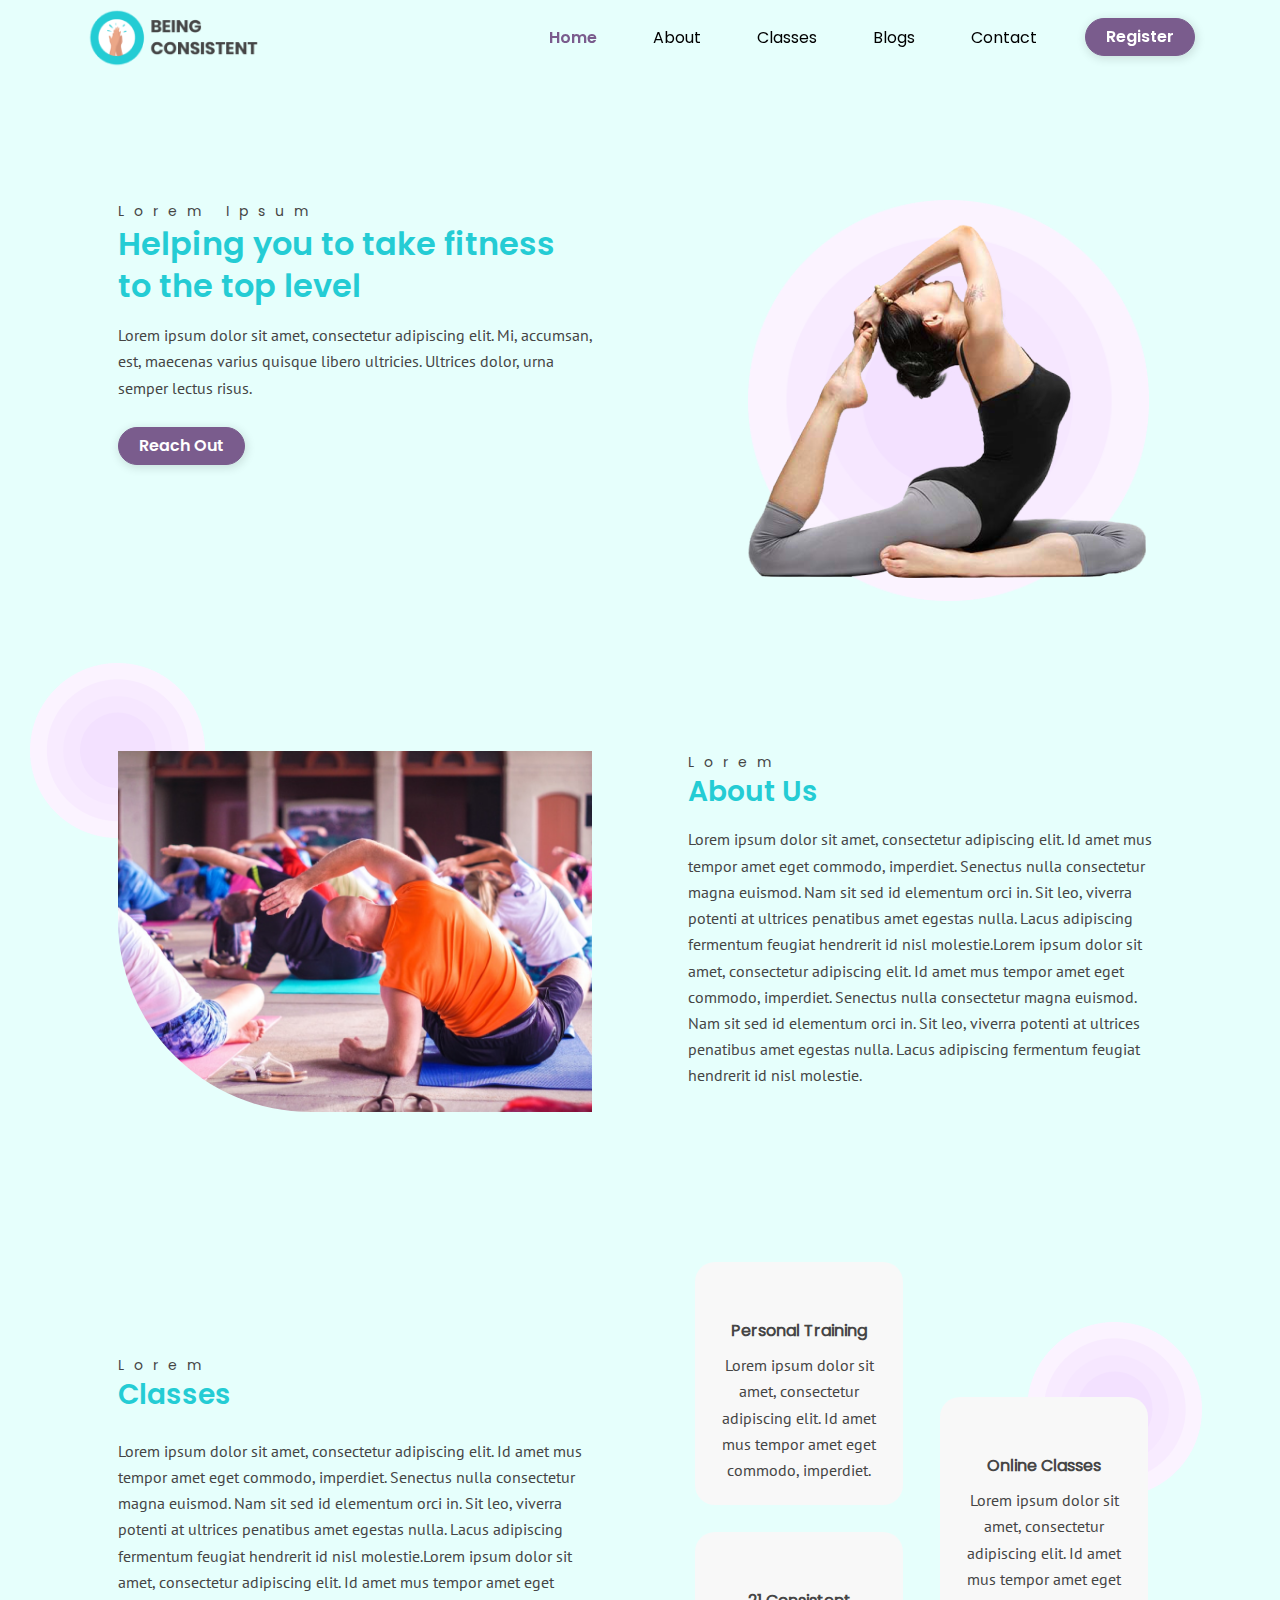
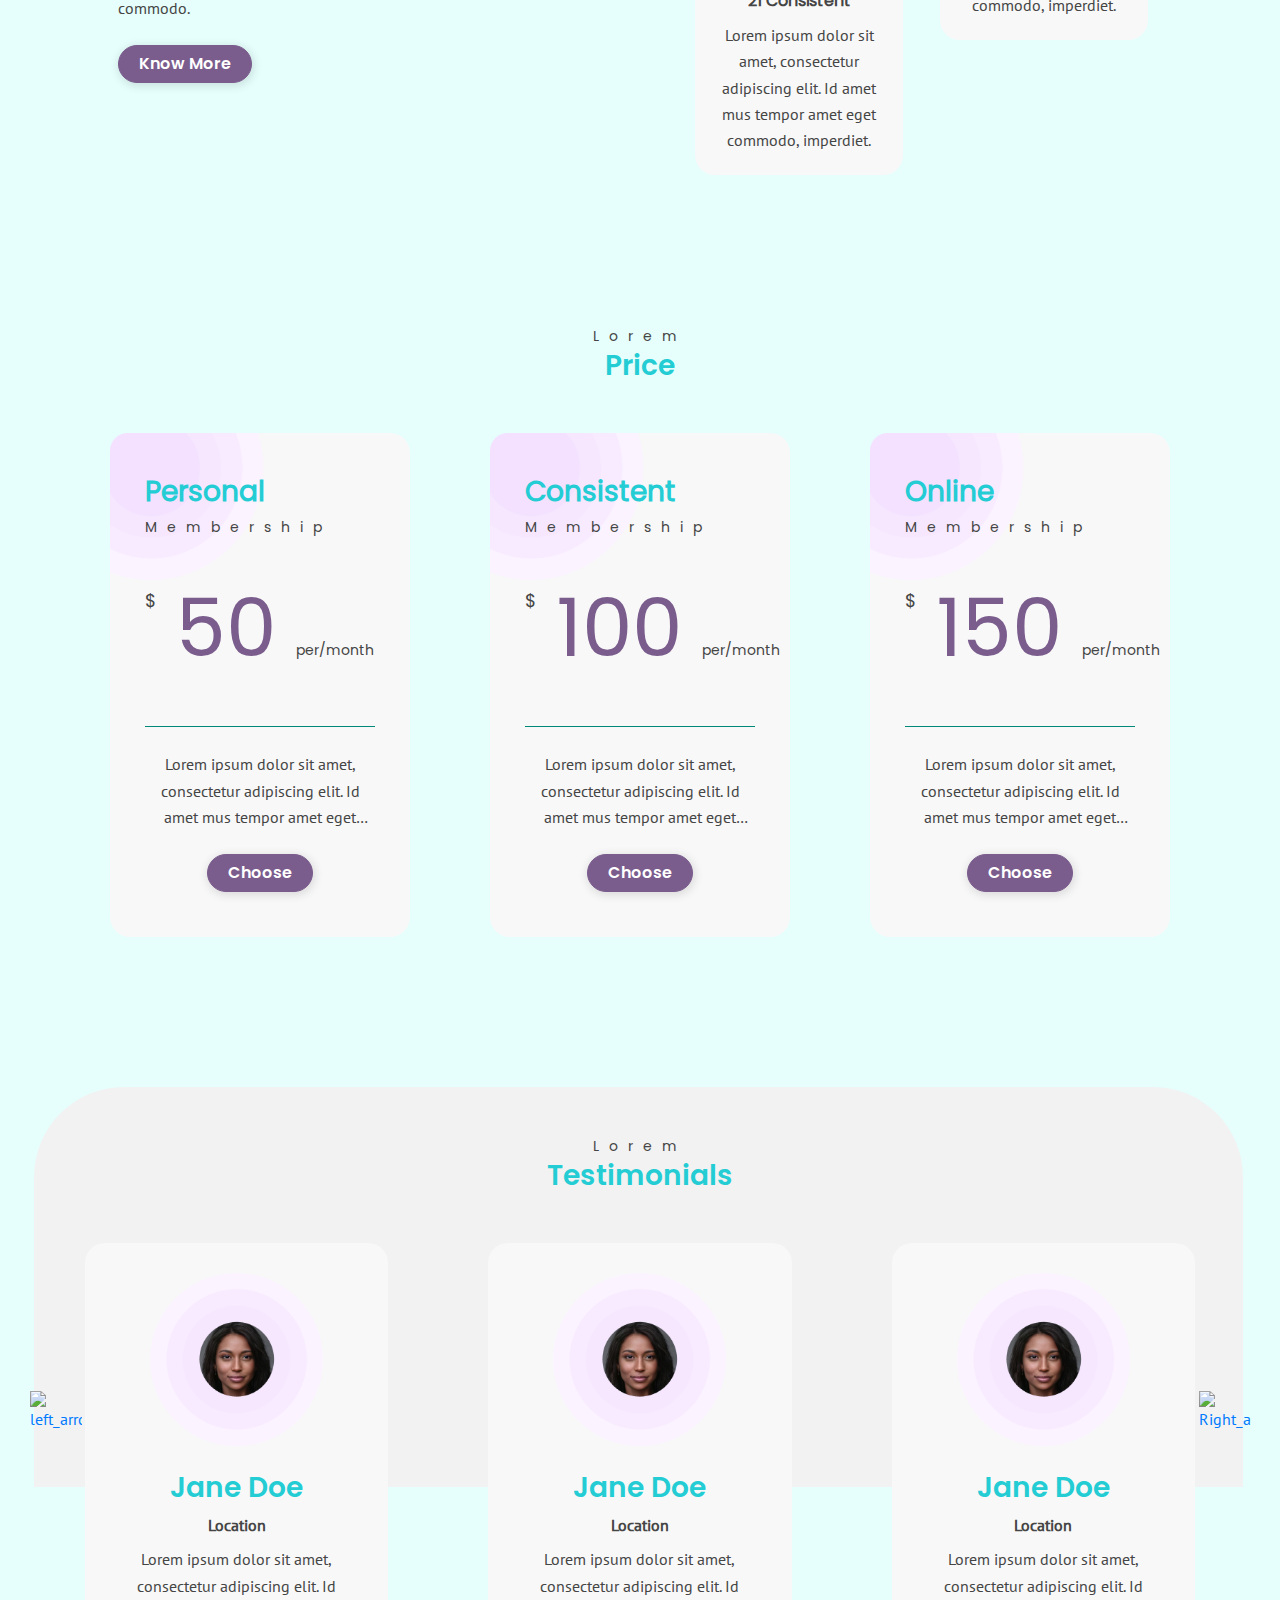
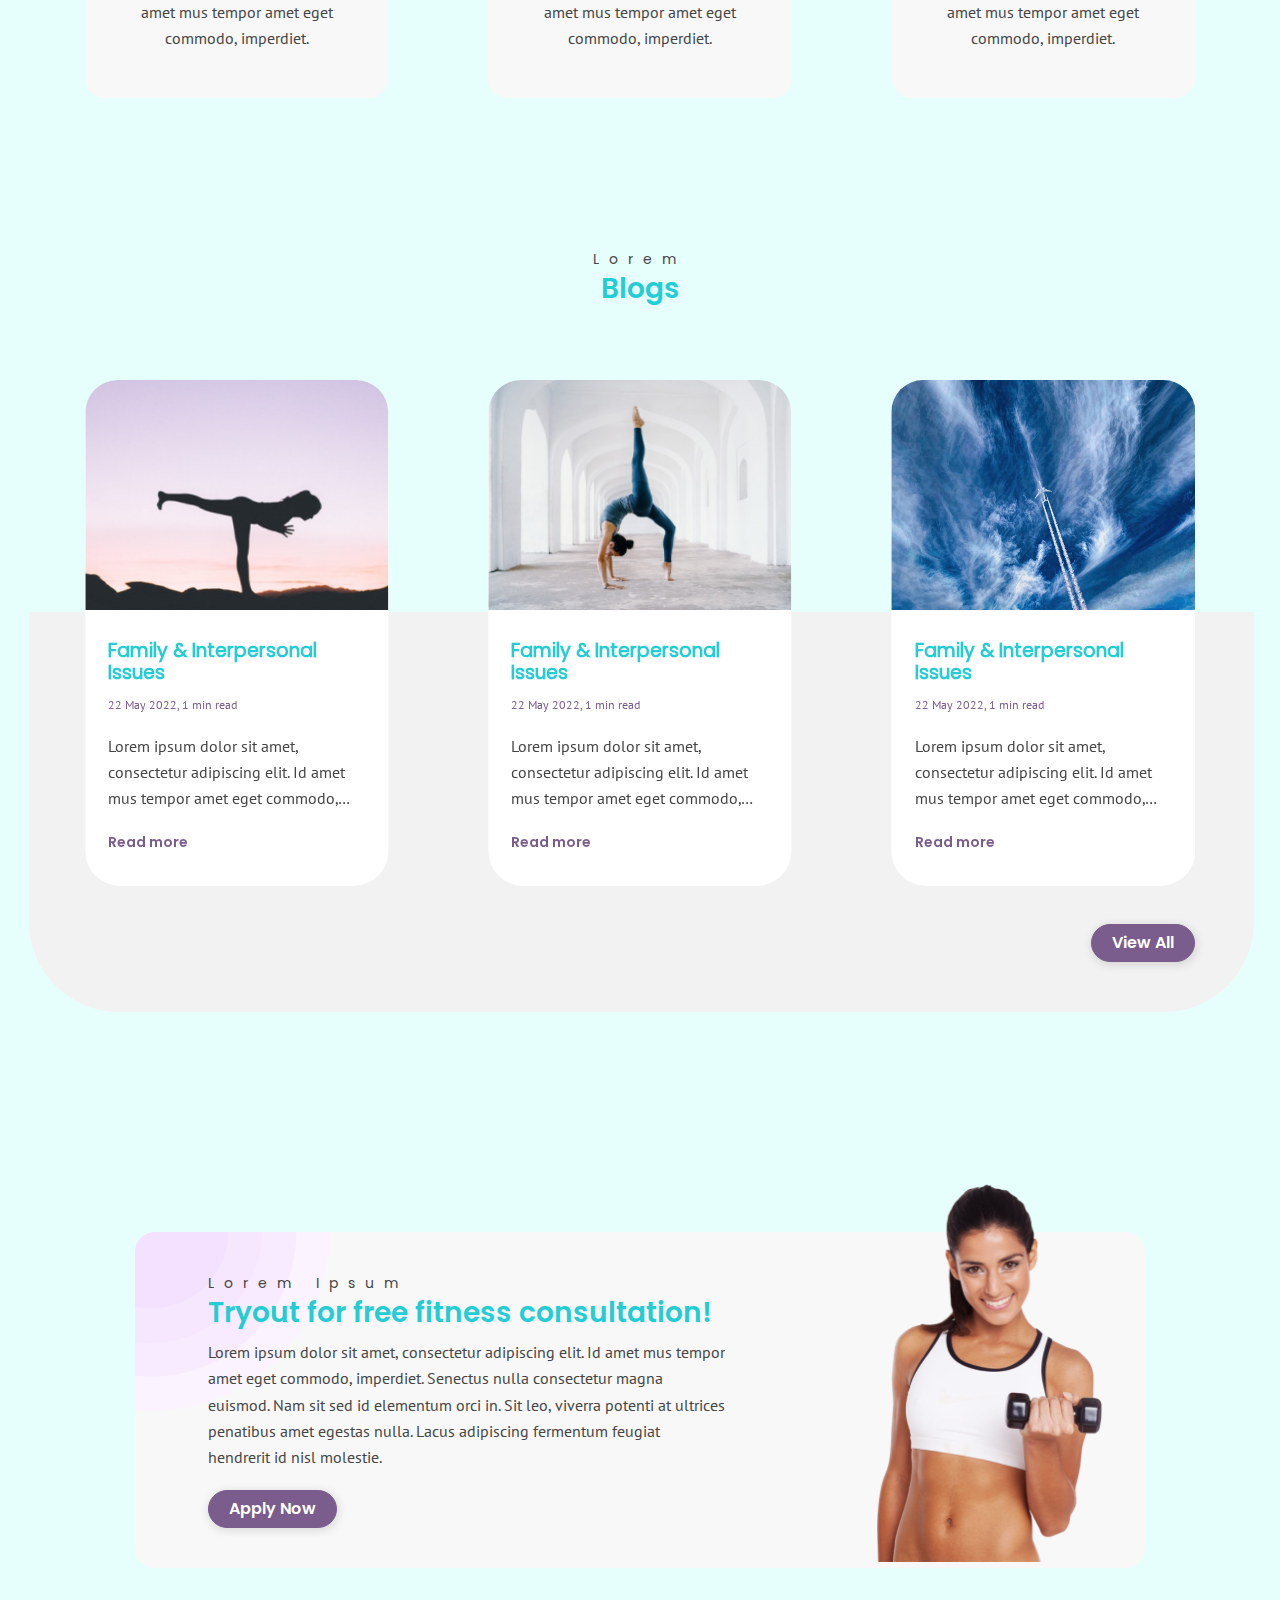
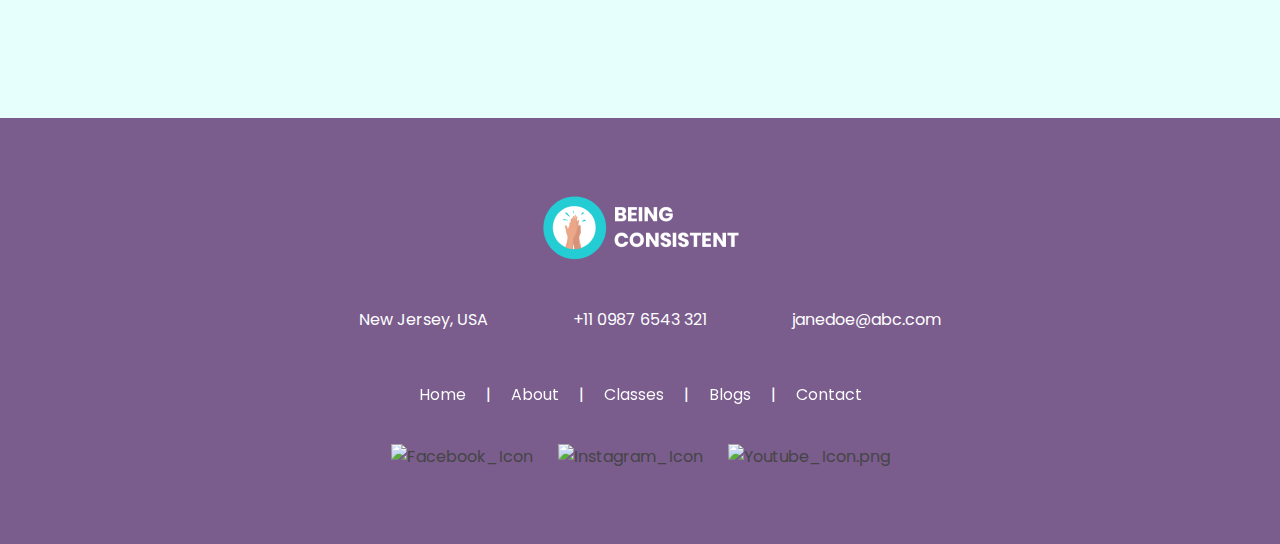
==== commit 13448b2d: "QA Changes are done" ====
--- a/index.html
+++ b/index.html
@@ -8,7 +8,7 @@
     <!-- Bootstrap Css link -->
     <link rel="stylesheet" href="assets/vendor/bootstrap/css/bootstrap.min.css">
     <link rel="stylesheet" href="assets/vendor/swiper/css/swiper-bundle.css">
-    <link rel="stylesheet" href="https://intl-tel-input.com/node_modules/intl-tel-input/build/css/intlTelInput.css?1549804213570">
+    <link rel="stylesheet" href="https://cdnjs.cloudflare.com/ajax/libs/intl-tel-input/17.0.13/css/intlTelInput.css">
     <!-- Css Links -->
     <link rel="stylesheet" href="assets/css/common.css">
     <link rel="stylesheet" href="assets/css/home.css">
@@ -23,14 +23,12 @@
         <div class="container">
         <nav id="navbar" class="navbar navbar-expand-lg">
           <a href="index.html" class="navbar-brand">
-            <img src="./assets/images/logo/Main-Logo.png" class="img img-fluid" alt=""/>
+            <img src="./assets/images/logo/Main-Logo.png" class="img img-fluid" alt="">
           </a>
           <button class="navbar-toggler collapsed" type="button" data-toggle="collapse" data-target="#navbarCollapse" aria-controls="navbarCollapse" aria-expanded="false" aria-label="Toggle navigation">
-           <div class="">
             <span class="navbar_toggle1"> </span>
             <span class="navbar_toggle2"> </span>
             <span class="navbar_toggle3"> </span>
-          </div>
           </button>
           <div class="collapse navbar-collapse" id="navbarCollapse">
             <ul class="navbar-nav ml-auto text-center">
@@ -86,10 +84,10 @@
         <div class="col-md-6 grid-col order-1 order-md-2">
             <div class="image-stack">
                 <div class="image-stack__item image-stack__item-top">
-                  <img src="./assets/images/Yoga-Girl.png" alt="">
+                  <img src="./assets/images/Yoga-Girl.png" alt="Yoga-girl">
                 </div>
                 <div class="image-stack__item image-stack__item-bottom">
-                  <img src="./assets/images/Waves.png" alt="">
+                  <img src="./assets/images/Waves.png" alt="waves">
                 </div>
               </div>
           </div>
@@ -166,7 +164,7 @@
               </div> 
               </div>
               <div class="classes-card-bgimg">
-                <img src="assets/images/Waves_Small.png" class="img img-fluid" alt=""/>
+                <img src="assets/images/Waves_Small.png" class="img img-fluid" alt="">
               </div>
              </div>
           </div>
@@ -454,15 +452,15 @@
       <div class="footer_contact_details">
           <div class="location_div my-4" >
               <img src="assets/images/icons/Location_Icon.png" class="img img-fluid" alt="" >
-              <p class="text-left">New Jersey, USA</p>
+              <a href="" class="text-left">New Jersey, USA</a>
           </div>
           <div class="location_div my-4">
               <img src="assets/images/icons/phone-call.png" class="img img-fluid" alt="" >
-              <p>+11 0987 6543 321</p>
+              <a href="tel:+11 0987 6543 321" class="phone-link">+11 0987 6543 321</a>
           </div>
           <div class="location_div my-4">
               <img src="assets/images/icons/Message_Icon.png" class="img img-fluid" alt="" >
-              <p>janedoe@abc.com</p>
+              <a href="mailto:janedoe@abc.com" class="phone-link">janedoe@abc.com</a>
           </div>  
       </div>
       <div class="footer_menu">
@@ -482,312 +480,311 @@
       </div>
   </div>
 
-
 <!-- Modal -->
 <div class="modal register-modal fade" id="registerModal" tabindex="-1" role="dialog" aria-labelledby="registerModalLabel" aria-hidden="true">
-<div class="modal-dialog modal-xl" role="document">
-  <div class="modal-content">
-    <div class="modal-header">
-      <div class="register-modal-head">
-        <div class="row form-row">
-          <div class="col-md-6"></div>
-          <div class="col-md-4 offset-2">
-            <select class="form-control class-select" onchange="showMe(this.value);">
-              <option value="personal-training">Personal Training</option>
-              <option value="21-consistent">21 Consistent</option>
-              <option value="online-class">Online Classes</option>
-            </select>
-          </div>
-        </div>
-      </div>
-      <button type="button" class="close" data-dismiss="modal" aria-label="Close">
-        <span aria-hidden="true">&times;</span>
-      </button>
-    </div>
-    <!--Personal- Training Modal-->
-    <div class="modal-body">
-      <div id="personal-training">
-        <div class="personal-training-img">
-          <div class="personal-wave-img">
-            <div class="personal-image-top1">
-                  <img src="assets/images/Classes/Vector.png" class="img img-fluid personal-taining-man" alt="">
-              </div>
-          </div>
-          <div class="personal-image-bottom">
-            <img src="./assets/images/Classes/modal-wave.png" class="img img-fluid modal-wave" alt="">
-          </div>
-        </div>
-        <div class="personal-training-img-mobile">
-          <div class="personal-wave-img">
-            <div class="personal-image-top1">
-                  <img src="./assets/images/Classes/Vector.png" class="img img-fluid personal-taining-man" alt="">
-              </div>
-          </div>
-          <div class="personal-image-bottom">
-            <img src="./assets/images/Classes/Application-wave-img.png" class="img img-fluid modal-wave" alt="">
-          </div>
-        </div>
-        <div class="register-modal-body">
-            <div class="home-about-text modal-img-text">
-              <p class="heading">Lorem Ipsum</p>
-              <h2>Register</h2>
-              
-          </div>
-          <form class="personal-trainig-form">
-            <p class="modal-description">Lorem ipsum dolor sit amet, consectetur adipiscing elit. Id amet mus tempor amet eget commodo, imperdiet. Senectus nulla consectetur.</p>
-              <div class="row form-row">
-                <div class="col-md-6 my-3">
-                  <div class="form-input-material">
-                  <input type="text" class="form-control lz-input" placeholder=" " autocomplete="off" required>
-                  <label for="username" class="lz-label">First Name</label>
-                </div>
-              </div>
-                <div class="col-md-6 my-3">
-                  <input type="text" class="form-control lz-input" placeholder=" " autocomplete="off" required>
-                  <label for="username" class="lz-label">Last Name</label>
-                </div>
-                <div class="col-md-6 my-3">
-                  <input type="text" class="form-control lz-input" placeholder=" " autocomplete="off" required>
-                  <label for="username" class="lz-label">DOB</label>
-                </div>
-                <div class="col-md-6 my-3">
-                  <input type="text" class="form-control lz-input" placeholder=" " autocomplete="off" required>
-                  <label for="username" class="lz-label">E-mail</label>
-                </div>
-                <div class="col-md-6 my-3">
-                  <input type="tel" class="form-control lz-input"  id="phone" value="+1 " placeholder=" " autocomplete="off" required>
-                  <!-- <label for="username" class="lz-label phone-label">Phone Number</label> -->
-                </div>
-                <div class="col-md-6 my-3">
-                  <div class="row">
-                   <div class="mobile-align">
-                   <div class="col-md-6 weight-grid">
-                     <select class="form-control">
-                       <option>Height (inchs)</option>
-                       <option>1</option>
-                       <option>2</option>
-                       <option>3</option>
-                       <option>4</option>
-                     </select>
-                  </div>
-                  <div class="col-md-3 weight-grid">
-                    <select class="form-control">
-                      <option value="-1">Weight</option>
-                      <option value="1" id='kgsoutput'>10-20</option>
-                      <option value="2" id='lbsoutput'>60</option>
-                    </select>
-                  </div>
-                <div class="col-md-3 weight-grid">
-                  <select class="form-control" id='dropdown' onInput='myFunction()'>
-                    <option value="10-20">kgs</option>
-                    <option value="60">lbs</option>
-                  </select>
-                </div>
-                 </div>
-                 </div>
-                 </div>
-              <div class="col-md-12">
-              <div class="row">
-                <div class="col-md-6 my-3">
-                  <p>Medical Conditions</p>
-                </div>
-                <div class="col-md-6">
-                <div class="mobile-align">
-                <div class="col-md-3 my-3">
-                  <div class="form-check">
-                      <input type="radio" class="form-check-input" id="defaultChecked1" name="defaultExampleRadios" checked>
-                      <label class="form-check-label" for="defaultChecked1">Yes</label>
-                    </div>
-                </div>
-                <div class="col-md-3 my-3">
-                  <div class="form-check">
-                      <input type="radio" class="form-check-input" id="defaultChecked2" name="defaultExampleRadios" checked>
-                      <label class="form-check-label" for="defaultChecked2">No</label>
-                    </div>
-                </div>
-              </div>
-              </div>
-            </div>
-              </div>
-                <div class="col-md-12 my-3">
-                  <p>What are your health and fitness goals?</p>
-                </div>
-                <div class="col-md-12 col-sm-12">
-                <div class="row">
-                <div class="col-md-4 col-sm-6 my-3 wi-50">
-                  <div class="form-check">
-                      <input type="radio" class="form-check-input" id="defaultChecked3" name="defaultExampleRadios" checked>
-                      <label class="form-check-label" for="defaultChecked3">  Fat Loss</label>
-                    </div>
-                </div>
-                <div class="col-md-4 col-sm-6 my-3 wi-50">
-                  <div class="form-check">
-                      <input type="radio" class="form-check-input" id="defaultChecked4" name="defaultExampleRadios" checked>
-                      <label class="form-check-label" for="defaultChecked4">  Strength</label>
-                    </div>
-                </div>
-                <div class="col-md-4 col-sm-6 my-3 wi-50">
-                  <div class="form-check">
-                      <input type="radio" class="form-check-input" id="defaultChecked5" name="defaultExampleRadios" checked>
-                      <label class="form-check-label" for="defaultChecked5">Endurance</label>
-                    </div>
-                </div>
-                <div class="col-md-4 col-sm-6 my-3 wi-50">
-                  <div class="form-check">
-                      <input type="radio" class="form-check-input" id="defaultChecked6" name="defaultExampleRadios" checked>
-                      <label class="form-check-label" for="defaultChecked6"> Weight Gain</label>
-                    </div>
-                </div>
-                <div class="col-md-4 col-sm-6 my-3 wi-50">
-                  <div class="form-check">
-                      <input type="radio" class="form-check-input" id="defaultChecked6" name="defaultExampleRadios" checked>
-                      <label class="form-check-label" for="defaultChecked6"> Flexibility</label>
-                    </div>
-                </div>
-              </div>
-              </div>
-              </div>
-              <div class="mt-4 text-sm-center">
-                  <button type="submit" class="btn main-button submit-btn">Submit</button>
-            </div>
-          </form>
-        </div>
-      </div>
-
-
-        <!--21 Consistent Modal-->
-      <div id="21-consistent" style="display:none" >
+  <div class="modal-dialog modal-xl" role="document">
+    <div class="modal-content">
+      <div class="modal-header">
+        <div class="register-modal-head">
+          <div class="row form-row">
+            <div class="col-md-6"></div>
+            <div class="col-md-4 offset-2">
+              <select class="form-control class-select" onchange="showMe(this.value);">
+                <option value="personal-training">Personal Training</option>
+                <option value="21-consistent">21 Consistent</option>
+                <option value="online-class">Online Classes</option>
+              </select>
+            </div>
+          </div>
+        </div>
+        <button type="button" class="close" data-dismiss="modal" aria-label="Close">
+          <span aria-hidden="true">&times;</span>
+        </button>
+      </div>
+      <!--Personal- Training Modal-->
+      <div class="modal-body">
         <div id="personal-training">
-        
           <div class="personal-training-img">
             <div class="personal-wave-img">
-              <div class="personal-image-top1 consistent">
-                    <img src="./assets/images/Classes/consistent-modal.png" class="img img-fluid personal-taining-man" alt="">
+              <div class="personal-image-top1">
+                    <img src="assets/images/classes/Vector.png" class="img img-fluid personal-taining-man" alt="">
                 </div>
             </div>
             <div class="personal-image-bottom">
-              <img src="./assets/images/Classes/modal-wave.png" class="img img-fluid modal-wave" alt="">
+              <img src="./assets/images/classes/modal-wave.png" class="img img-fluid modal-wave" alt="">
             </div>
           </div>
           <div class="personal-training-img-mobile">
             <div class="personal-wave-img">
               <div class="personal-image-top1">
-                    <img src="./assets/images/Classes/consistent-modal.png" class="img img-fluid personal-taining-man" alt="">
+                    <img src="./assets/images/classes/Vector.png" class="img img-fluid personal-taining-man" alt="">
                 </div>
             </div>
             <div class="personal-image-bottom">
-              <img src="./assets/images/Classes/Application-wave-img.png" class="img img-fluid modal-wave" alt="">
-            </div>
-          </div>
-  
+              <img src="./assets/images/classes/Application-wave-img.png" class="img img-fluid modal-wave" alt="">
+            </div>
+          </div>
           <div class="register-modal-body">
-            <div class="home-about-text modal-img-text">
-              <p class="heading">21 consistent</p>
-              <h2>Register</h2>
-          </div>
-          <form class="personal-trainig-form">
-            <p class="modal-description">Lorem ipsum dolor sit amet, consectetur adipiscing elit. Id amet mus tempor amet eget commodo, imperdiet. Senectus nulla consectetur.</p>
-              <div class="row form-row">
-                <div class="col-md-6 my-3">
-                  <div class="form-input-material">
-                  <input type="text" class="form-control lz-input" placeholder=" " autocomplete="off" required>
-                  <label for="username" class="lz-label">First Name</label>
-                </div>
-              </div>
-                <div class="col-md-6 my-3">
-                  <input type="text" class="form-control lz-input" placeholder=" " autocomplete="off" required>
-                  <label for="username" class="lz-label">Last Name</label>
-                </div>
-                <div class="col-md-6 my-3">
-                  <input type="text" class="form-control lz-input" placeholder=" " autocomplete="off" required>
-                  <label for="username" class="lz-label">DOB</label>
-                </div>
-                <div class="col-md-6 my-3">
-                  <input type="text" class="form-control lz-input" placeholder=" " autocomplete="off" required>
-                  <label for="username" class="lz-label">E-mail</label>
-                </div>
-                <div class="col-md-6 my-3">
-                  <input type="tel" class="form-control lz-input"  id="phone" value="+1 " placeholder=" " autocomplete="off" required>
-                  <!-- <label for="username" class="lz-label phone-label">Phone Number</label> -->
-                </div>
+              <div class="home-about-text modal-img-text">
+                <p class="heading">Lorem Ipsum</p>
+                <h2>Register</h2>
+                
+            </div>
+            <form class="personal-trainig-form">
+              <p class="modal-description">Lorem ipsum dolor sit amet, consectetur adipiscing elit. Id amet mus tempor amet eget commodo, imperdiet. Senectus nulla consectetur.</p>
+                <div class="row form-row">
+                  <div class="col-md-6 my-3">
+                    <div class="form-input-material">
+                    <input type="text" class="form-control lz-input" placeholder=" " autocomplete="off" required>
+                    <label for="username" class="lz-label">First Name</label>
+                  </div>
+                </div>
+                  <div class="col-md-6 my-3">
+                    <input type="text" class="form-control lz-input" placeholder=" " autocomplete="off" required>
+                    <label for="username" class="lz-label">Last Name</label>
+                  </div>
+                  <div class="col-md-6 my-3">
+                    <input type="text" class="form-control lz-input" placeholder=" " autocomplete="off" required>
+                    <label for="username" class="lz-label">DOB</label>
+                  </div>
+                  <div class="col-md-6 my-3">
+                    <input type="text" class="form-control lz-input" placeholder=" " autocomplete="off" required>
+                    <label for="username" class="lz-label">E-mail</label>
+                  </div>
+                  <div class="col-md-6 my-3">
+                    <div class="form-group">
+                      <input type="tel" class="form-control lz-input mobile_code" placeholder="Phone Number" maxlength="10" autocomplete="off" required>
+                      <label class="phone_label label-class" for="mobile_code"></label>
+                      </div>
+                  </div>
+                  <div class="col-md-6 my-3">
+                    <div class="row">
+                     <div class="mobile-align">
+                     <div class="col-md-6 weight-grid">
+                       <select class="form-control">
+                         <option>Height (inch)</option>
+                         <option>1</option>
+                         <option>2</option>
+                         <option>3</option>
+                         <option>4</option>
+                       </select>
+                    </div>
+                       <div class="col-md-3 weight-grid">
+                         <select class="form-control weight-select">
+                           <option value="-1">Weight</option>
+                           <option value="1" id='kgsoutput'>10-20</option>
+                           <option value="2" id='lbsoutput'>60</option>
+                         </select>
+                       </div>
+                     <div class="col-md-3 weight-grid">
+                       <select class="form-control kg-select" id='dropdown' onInput='myFunction()'>
+                         <option value="10-20" id='kgsoutput'>kg</option>
+                         <option value="60" id='lbsoutput'>lbs</option>
+                       </select>
+                     </div>
+                   </div>
+                   </div>
+                   </div>
                 <div class="col-md-12">
-                  <div class="mt-4 text-sm-center">
-                      <button type="submit" class="btn main-button submit-btn">Submit</button>
-                </div>
-                </div>
-          </form>
-          </div>
-        </div>
-      </div>
-    </div>
-
-
-  <!--online modal-->
-      <div id="online-class" style="display:none" >
-        <div id="personal-training">
-          <div class="personal-training-img">
-            <div class="personal-wave-img">
-              <div class="personal-image-top1 online-class">
-                    <img src="./assets/images/Classes/online-modal.png" class="img img-fluid personal-taining-man" alt="">
-                </div>
-            </div>
-            <div class="personal-image-bottom">
-              <img src="./assets/images/Classes/modal-wave.png" class="img img-fluid modal-wave" alt="">
-            </div>
-          </div>
-          <div class="personal-training-img-mobile">
-            <div class="personal-wave-img">
-              <div class="personal-image-top1">
-                    <img src="./assets/images/Classes/online-modal.png" class="img img-fluid personal-taining-man" alt="">
-                </div>
-            </div>
-            <div class="personal-image-bottom">
-              <img src="./assets/images/Classes/Application-wave-img.png" class="img img-fluid modal-wave" alt="">
-            </div>
-          </div>
-        
-          <div class="register-modal-body">
-            <div class="home-about-text modal-img-text">
-              <p class="heading">Online Class</p>
-              <h2>Register</h2>
-          </div>
-          <form class="personal-trainig-form">
-            <p class="modal-description">Lorem ipsum dolor sit amet, consectetur adipiscing elit. Id amet mus tempor amet eget commodo, imperdiet. Senectus nulla consectetur.</p>
-              <div class="row form-row">
-                <div class="col-md-6 my-3">
-                  <div class="form-input-material">
-                  <input type="text" class="form-control lz-input" placeholder=" " autocomplete="off" required>
-                  <label for="username" class="lz-label">First Name</label>
-                </div>
-              </div>
-                <div class="col-md-6 my-3">
-                  <input type="text" class="form-control lz-input" placeholder=" " autocomplete="off" required>
-                  <label for="username" class="lz-label">Last Name</label>
-                </div>
-                <div class="col-md-6 my-3">
-                  <input type="text" class="form-control lz-input" placeholder=" " autocomplete="off" required>
-                  <label for="username" class="lz-label">DOB</label>
-                </div>
-                <div class="col-md-6 my-3">
-                  <input type="text" class="form-control lz-input" placeholder=" " autocomplete="off" required>
-                  <label for="username" class="lz-label">E-mail</label>
-                </div>
-                <div class="col-md-6 my-3">
-                  <input type="tel" class="form-control lz-input phone"  id="phone" value="+1 " placeholder=" " autocomplete="off" required>
-                  <!-- <label for="username" class="lz-label phone-label">Phone Number</label> -->
-                </div>
-                <div class="col-md-12">
-                  <div class="mt-4 text-sm-center">
-                      <button type="submit" class="btn main-button submit-btn">Submit</button>
-                </div>
-                </div>
-                </form>
-          </div>
-    </div>
+                <div class="row">
+                  <div class="col-md-6 my-3">
+                    <p>Medical Conditions</p>
+                  </div>
+                  <div class="col-md-6">
+                  <div class="mobile-align">
+                  <div class="col-md-3 my-3">
+                    <div class="form-check">
+                        <input type="radio" class="form-check-input" id="defaultChecked1" name="medicalCondition" checked>
+                        <label class="form-check-label" for="defaultChecked1">Yes</label>
+                      </div>
+                  </div>
+                  <div class="col-md-3 my-3">
+                    <div class="form-check">
+                        <input type="radio" class="form-check-input" id="defaultChecked2" name="medicalCondition" checked>
+                        <label class="form-check-label" for="defaultChecked2">No</label>
+                      </div>
+                  </div>
+                </div>
+                </div>
+              </div>
+                </div>
+                  <div class="col-md-12 my-3">
+                    <p>What are your health and fitness goals?</p>
+                  </div>
+                  <div class="col-md-12 col-sm-12">
+                  <div class="row">
+                  <div class="col-md-4 col-sm-6 my-3 wi-50">
+                    <div class="form-check">
+                        <input type="radio" class="form-check-input" id="defaultChecked3" name="defaultExampleRadios" checked>
+                        <label class="form-check-label" for="defaultChecked3">  Fat Loss</label>
+                      </div>
+                  </div>
+                  <div class="col-md-4 col-sm-6 my-3 wi-50">
+                    <div class="form-check">
+                        <input type="radio" class="form-check-input" id="defaultChecked4" name="defaultExampleRadios" checked>
+                        <label class="form-check-label" for="defaultChecked4">  Strength</label>
+                      </div>
+                  </div>
+                  <div class="col-md-4 col-sm-6 my-3 wi-50">
+                    <div class="form-check">
+                        <input type="radio" class="form-check-input" id="defaultChecked5" name="defaultExampleRadios" checked>
+                        <label class="form-check-label" for="defaultChecked5">Endurance</label>
+                      </div>
+                  </div>
+                  <div class="col-md-4 col-sm-6 my-3 wi-50">
+                    <div class="form-check">
+                        <input type="radio" class="form-check-input" id="defaultChecked6" name="defaultExampleRadios" checked>
+                        <label class="form-check-label" for="defaultChecked6"> Weight Gain</label>
+                      </div>
+                  </div>
+                  <div class="col-md-4 col-sm-6 my-3 wi-50">
+                    <div class="form-check">
+                        <input type="radio" class="form-check-input" id="defaultChecked7" name="defaultExampleRadios" checked>
+                        <label class="form-check-label" for="defaultChecked7"> Flexibility</label>
+                      </div>
+                  </div>
+                </div>
+                </div>
+                </div>
+                <div class="mt-4 text-sm-center">
+                    <button type="submit" class="btn main-button submit-btn">Submit</button>
+              </div>
+            </form>
+          </div>
+        </div>
+
+
+          <!--21 Consistent Modal-->
+        <div id="21-consistent" style="display:none" >
+            <div class="personal-training-img">
+              <div class="personal-wave-img">
+                <div class="personal-image-top1 consistent">
+                      <img src="./assets/images/classes/consistent-modal.png" class="img img-fluid personal-taining-man" alt="">
+                  </div>
+              </div>
+              <div class="personal-image-bottom">
+                <img src="./assets/images/classes/modal-wave.png" class="img img-fluid modal-wave" alt="">
+              </div>
+            </div>
+            <div class="personal-training-img-mobile">
+              <div class="personal-wave-img">
+                <div class="personal-image-top1">
+                      <img src="./assets/images/classes/consistent-modal.png" class="img img-fluid personal-taining-man" alt="">
+                  </div>
+              </div>
+              <div class="personal-image-bottom">
+                <img src="./assets/images/classes/Application-wave-img.png" class="img img-fluid modal-wave" alt="">
+              </div>
+            </div>
+    
+            <div class="register-modal-body">
+              <div class="home-about-text modal-img-text">
+                <p class="heading">21 consistent</p>
+                <h2>Register</h2>
+            </div>
+            <form class="personal-trainig-form">
+              <p class="modal-description">Lorem ipsum dolor sit amet, consectetur adipiscing elit. Id amet mus tempor amet eget commodo, imperdiet. Senectus nulla consectetur.</p>
+                <div class="row form-row">
+                  <div class="col-md-6 my-3">
+                    <div class="form-input-material">
+                    <input type="text" class="form-control lz-input" placeholder=" " autocomplete="off" required>
+                    <label for="username" class="lz-label">First Name</label>
+                  </div>
+                </div>
+                  <div class="col-md-6 my-3">
+                    <input type="text" class="form-control lz-input" placeholder=" " autocomplete="off" required>
+                    <label for="username" class="lz-label">Last Name</label>
+                  </div>
+                  <div class="col-md-6 my-3">
+                    <input type="text" class="form-control lz-input" placeholder=" " autocomplete="off" required>
+                    <label for="username" class="lz-label">DOB</label>
+                  </div>
+                  <div class="col-md-6 my-3">
+                    <input type="text" class="form-control lz-input" placeholder=" " autocomplete="off" required>
+                    <label for="username" class="lz-label">E-mail</label>
+                  </div>
+                  <div class="col-md-6 my-3">
+                    <div class="form-group">
+                      <input type="tel" class="form-control lz-input mobile_code" placeholder="Phone Number" maxlength="10" autocomplete="off" required>
+                      <label class="label-class phone_label lz-label" for="mobile_code"></label>
+                      </div>
+                  </div>
+                 
+                  <div class="col-md-12">
+                    <div class="mt-4 text-sm-center">
+                        <button type="submit" class="btn main-button submit-btn">Submit</button>
+                  </div>
+                  </div>
+                </div>
+            </form>
+          </div>
+        </div>
+           <!--online modal-->
+           <div id="online-class" style="display:none" >
+            <div class="personal-training-img">
+              <div class="personal-wave-img">
+                <div class="personal-image-top1 online-class">
+                      <img src="./assets/images/classes/online-modal.png" class="img img-fluid personal-taining-man" alt="">
+                  </div>
+              </div>
+              <div class="personal-image-bottom">
+                <img src="./assets/images/classes/modal-wave.png" class="img img-fluid modal-wave" alt="">
+              </div>
+            </div>
+            <div class="personal-training-img-mobile">
+              <div class="personal-wave-img">
+                <div class="personal-image-top1">
+                      <img src="./assets/images/classes/online-modal.png" class="img img-fluid personal-taining-man" alt="">
+                  </div>
+              </div>
+              <div class="personal-image-bottom">
+                <img src="./assets/images/classes/Application-wave-img.png" class="img img-fluid modal-wave" alt="">
+              </div>
+            </div>
+          
+            <div class="register-modal-body">
+              <div class="home-about-text modal-img-text">
+                <p class="heading">Online Class</p>
+                <h2>Register</h2>
+            </div>
+            <form class="personal-trainig-form">
+              <p class="modal-description">Lorem ipsum dolor sit amet, consectetur adipiscing elit. Id amet mus tempor amet eget commodo, imperdiet. Senectus nulla consectetur.</p>
+                <div class="row form-row">
+                  <div class="col-md-6 my-3">
+                    <div class="form-input-material">
+                    <input type="text" class="form-control lz-input" placeholder=" " autocomplete="off" required>
+                    <label for="username" class="lz-label">First Name</label>
+                  </div>
+                </div>
+                  <div class="col-md-6 my-3">
+                    <input type="text" class="form-control lz-input" placeholder=" " autocomplete="off" required>
+                    <label for="username" class="lz-label">Last Name</label>
+                  </div>
+                  <div class="col-md-6 my-3">
+                    <input type="text" class="form-control lz-input" placeholder=" " autocomplete="off" required>
+                    <label for="username" class="lz-label">DOB</label>
+                  </div>
+                  <div class="col-md-6 my-3">
+                    <input type="text" class="form-control lz-input" placeholder=" " autocomplete="off" required>
+                    <label for="username" class="lz-label">E-mail</label>
+                  </div>
+                  <div class="col-md-6 my-3">
+                    <div class="form-group">
+                      <input type="tel" class="form-control lz-input mobile_code" placeholder="Phone Number" maxlength="10" autocomplete="off" required>
+                      <label class="label-class phone_label lz-label" for="mobile_code"></label>
+                      </div>
+                  </div>
+                  <div class="col-md-12">
+                    <div class="mt-4 text-sm-center">
+                        <button type="submit" class="btn main-button submit-btn">Submit</button>
+                  </div>
+                  </div>
+                  </div>
+                  </form>
+            </div>
+      </div>
+      </div>
   </div>
-</div>
-</div>
-</div>
 </div>
 </div>
 
@@ -813,21 +810,21 @@
         <div class="personal-training-img">
           <div class="personal-wave-img">
             <div class="personal-image-top1">
-                  <img src="assets/images/Classes/free-consultation.png" class="img img-fluid personal-taining-man" alt="">
+                  <img src="assets/images/classes/free-consultation.png" class="img img-fluid personal-taining-man" alt="">
               </div>
           </div>
           <div class="personal-image-bottom">
-            <img src="./assets/images/Classes/modal-wave.png" class="img img-fluid modal-wave fitness-modal-wave" alt="">
+            <img src="./assets/images/classes/modal-wave.png" class="img img-fluid modal-wave fitness-modal-wave" alt="">
           </div>
         </div>
         <div class="personal-training-img-mobile">
           <div class="personal-wave-img">
             <div class="personal-image-top1">
-                  <img src="./assets/images/Classes/free-consultation.png" class="img img-fluid free-tag" alt="">
+                  <img src="./assets/images/classes/free-consultation.png" class="img img-fluid free-tag" alt="">
               </div>
           </div>
           <div class="personal-image-bottom">
-            <img src="./assets/images/Classes/Application-wave-img.png" class="img img-fluid modal-wave fitness-modal-wave" alt="">
+            <img src="./assets/images/classes/Application-wave-img.png" class="img img-fluid modal-wave fitness-modal-wave" alt="">
           </div>
         </div>
         <div class="register-modal-body">
@@ -853,8 +850,10 @@
                   <label for="username" class="lz-label">E-mail</label>
                 </div>
                 <div class="col-md-6 my-3">
-                  <input type="tel" class="form-control lz-input"  id="phone" value="+1 " placeholder=" " autocomplete="off" required>
-                  <!-- <label for="username" class="lz-label phone-label">Phone Number</label> -->
+                  <div class="form-group">
+                    <input type="tel" class="form-control lz-input mobile_code" placeholder="Phone Number " maxlength="10" autocomplete="off" required>
+                    <label class="label-class phone_label lz-label" for="mobile_code"></label>
+                    </div>
                 </div>
              
               </div>
@@ -885,17 +884,17 @@
               <div id="personal-training">
                 <div class="personal-training-img">
                   <div class="personal-image-bottom">
-                    <img src="./assets/images/Classes/modal-wave.png" class="img img-fluid modal-wave sucess-wave" alt="">
+                    <img src="./assets/images/classes/modal-wave.png" class="img img-fluid modal-wave sucess-wave" alt="">
                   </div>
                 </div>
                 <div class="personal-training-img-mobile">
                   <div class="personal-image-bottom">
-                    <img src="./assets/images/Classes/Application-wave-img.png" class="img img-fluid modal-wave sucess-wave" alt="">
+                    <img src="./assets/images/classes/Application-wave-img.png" class="img img-fluid modal-wave sucess-wave" alt="">
                   </div>
                 </div>
                 <div class="register-modal-body success-modal-body">
                   <div class="text-center">
-                    <img src="./assets/images/Classes/success.png" class="img img-fluid">
+                    <img src="./assets/images/classes/success.png" class="img img-fluid">
                     <div class="home-about-text mt-3">
                       <h2>Form has been submitted successfully!</h2>
                       <p>Lorem ipsum dolor sit amet, consectetur adipiscing elit. Mi, accumsan, est, maecenas varius quisque libero ultricies. Ultrices dolor, urna semper lectus risus.Lorem ipsum dolor sit amet, consectetur adipiscing elit. Mi, accumsan, est, maecenas varius quisque libero ultricies. Ultrices dolor, urna semper lectus risus.</p>
@@ -921,7 +920,7 @@
 <script src="assets/vendor/bootstrap/js/popper.min.js"></script>
 <script src="assets/vendor/bootstrap/js/bootstrap.min.js"></script>
 <script src="assets/vendor/swiper/js/swiper-bundle.js"></script>
-<script src="https://intl-tel-input.com/node_modules/intl-tel-input/build/js/intlTelInput.js?1549804213570"></script>
+<script src="https://cdnjs.cloudflare.com/ajax/libs/intl-tel-input/17.0.13/js/intlTelInput-jquery.min.js"></script>
 
 <!--Main JS File -->
 <script src="assets/js/main.js"></script>
--- a/assets/css/common.css
+++ b/assets/css/common.css
@@ -464,7 +464,7 @@
   display: flex;
   justify-content: center;
   gap: 20px;
-  line-height: 20.32;
+  /* line-height: 20.32; */
   align-items: center;
 }
 .footer_section .footer_contact_details .location_div img{
@@ -516,6 +516,9 @@
 .footer_icons img {
   width: auto;
   max-height: 25px;
+}
+.location_div a {
+  color: #fff !important;
 }
 .section-wrapper {
   margin: 200px 0 100px 0;
@@ -570,12 +573,16 @@
     z-index: 1;
 }
 .hero .image-stack__item-top img{
-    width: auto;
+  width: 401px;
+  height: 354px;
+  object-fit: cover;
 }
 
 .hero .image-stack__item-bottom img {
-  width: 100%;
+  width: 401px;
   display: block;
+  height: 401px;
+  object-fit: cover;
 }
 .hero .hero-btn {
 margin-top: 26px;
@@ -690,6 +697,11 @@
       text-align: end; */
   /* margin-bottom: -65px; */
 }
+.application-card .aplication-img img {
+  height: 380px;
+  object-fit: cover;
+}
+
 
 .application-card .apply-btn {
 margin-top: 20px;
@@ -743,6 +755,11 @@
   text-align: center;
   border-radius: 20px;
 }
+.testimonials-section .client-profile img {
+  width: 173px;
+  object-fit: cover;
+  height: 173px;
+}
 .testimonials-section .client-profile .client_name {
   color: #24CCD4;
 }
@@ -858,7 +875,7 @@
   }
   
   .faq-section .mb-0 > a:after {
-    content: url(../images/Icons/Plus_Icon.png);
+    content: url(../images/icons/Plus_Icon.png);
     position: absolute;
     right: 0;
     top: 0;
@@ -866,7 +883,7 @@
   }
   
   .faq-section .mb-0 > a[aria-expanded="true"]:after {
-    content: url(../images/Icons/Minus_Icon.png);
+    content: url(../images/icons/Minus_Icon.png);
     font-weight: 600;
   }
   .collapse-card {
@@ -985,7 +1002,8 @@
     display: block;
     width: 100%;
     height: 45px;
-    padding: 0.5rem 0.75rem 0.2rem;
+    /* padding: 0.5rem 0.75rem 0.2rem; */
+    padding: 0.375rem 0.75rem;
     line-height: 1.5;
     color: #454545;
     background: #F2F2F2;
@@ -1145,7 +1163,7 @@
 
  /* Fitness Modal */
   .fitness-modal-head{
-    margin: 37px 147px 0px 200px;;
+    margin: 37px 147px 0px 150px;
     width: 100%;
 }
 .fitness-modal-wave{
@@ -1165,7 +1183,6 @@
   display: -webkit-box;
   -webkit-line-clamp: 2;
   -webkit-box-orient: vertical; */
-
 }
 
 .iti {
@@ -1202,7 +1219,7 @@
   margin-left: 8px;
 }
 
-select {
+/* select {
   -webkit-appearance: none !important;
   -moz-appearance: window !important;
   background-image: url("../images/icons/down_arrow.png") !important;
@@ -1210,4 +1227,37 @@
  background-position: right center !important;
  margin-right: 36px;
  cursor: pointer;
+} */
+/* select > button{
+  color: #7A5C8D;
+} */
+select[editable] > button 
+{ stroke: #7A5C8D !important; 
+  background-color: red;
+  align-items: center;
+}
+/* select.weight-select {
+  -webkit-appearance: none !important;
+  -moz-appearance: window !important;
+  color: #7A5C8D;
+} */
+
+.iti--separate-dial-code .iti__selected-flag {
+  background-color: transparent !important;
+}
+.phone_label {
+  margin-left: 62px;
+}
+.intl-tel-input,
+.iti{
+  width: 100%;
+}
+
+.weight-select {
+  width: 85px;
+  padding-right: 0px;
+}
+.kg-select {
+  width: 80px;
+  margin-left: 10px;
 }--- a/assets/css/home.css
+++ b/assets/css/home.css
@@ -18,7 +18,11 @@
   text-align: center;
   width: 208px;
 }
-
+.home-classes .classes-card .personal-training-card img {
+  max-height: 45px;
+  width: auto;
+  object-fit: cover;
+}
 .home-classes .classes-card .classes-card-bgimg {
   position: absolute;
   right: -25px;
--- a/assets/css/responsive.css
+++ b/assets/css/responsive.css
@@ -105,7 +105,7 @@
             display: flex;
             justify-content: center;
             gap: 20px;
-            line-height: 20.32;
+            /* line-height: 20.32; */
           }
           .footer_contact_details {
             display: block;
@@ -118,11 +118,18 @@
         }
         .hero .image-stack__item-top img {
             width: 285px;
+            height: auto;
         }
         .hero-text {
             margin-top: 60px;
         }
-.Hero-image {
+        .hero .image-stack__item-bottom img {
+            width: 285px;
+            display: block;
+            height: 285px;
+            object-fit: cover;
+        }
+    .Hero-image {
     margin-top: 60px;
 }
 .blogs-hero-img {
@@ -830,9 +837,9 @@
 
     }
 
-    @media (min-width: 768px) {
+    @media (max-width: 768px) {
         .fitness-modal-head {
-            margin: 37px 147px 0px 200px !important;
-            width: 100%;
-        }
-    }
+            margin: 36px 25px 0px 68px !important;
+            width: 100%;
+        }
+    }
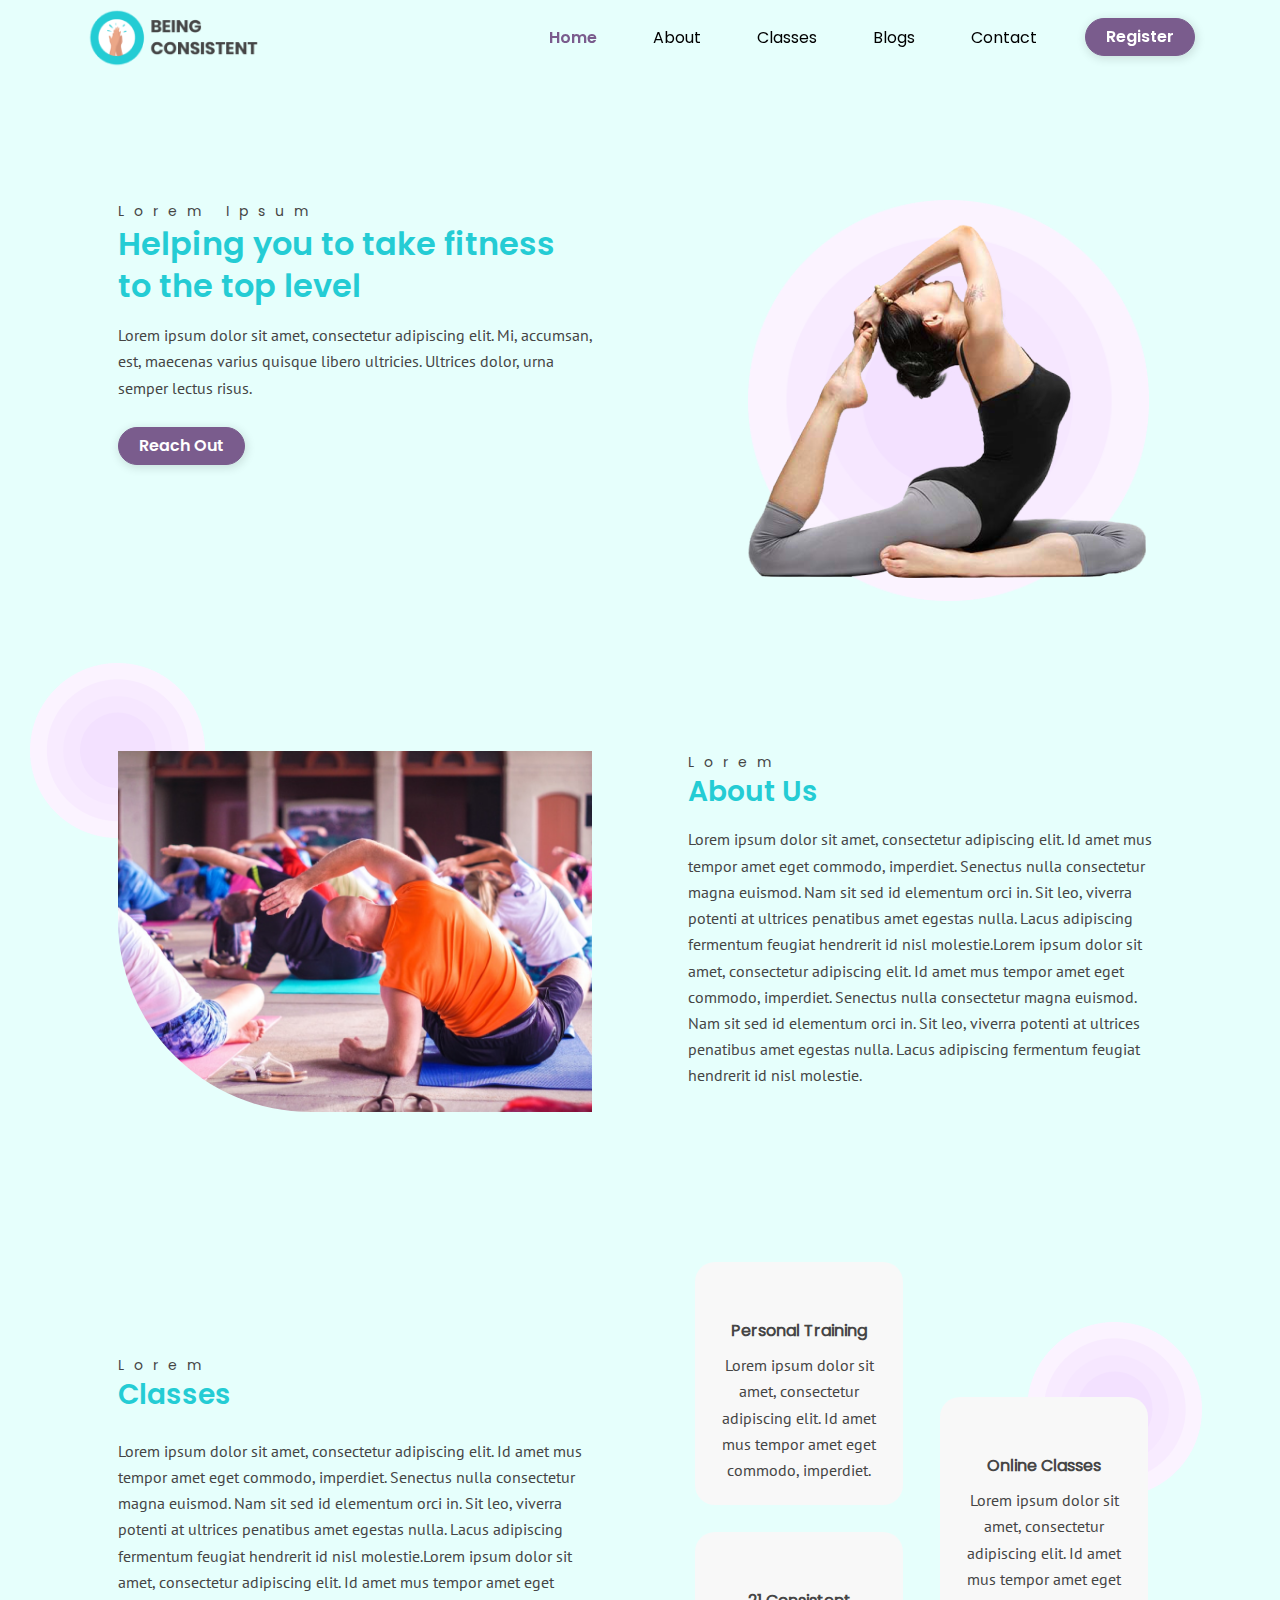
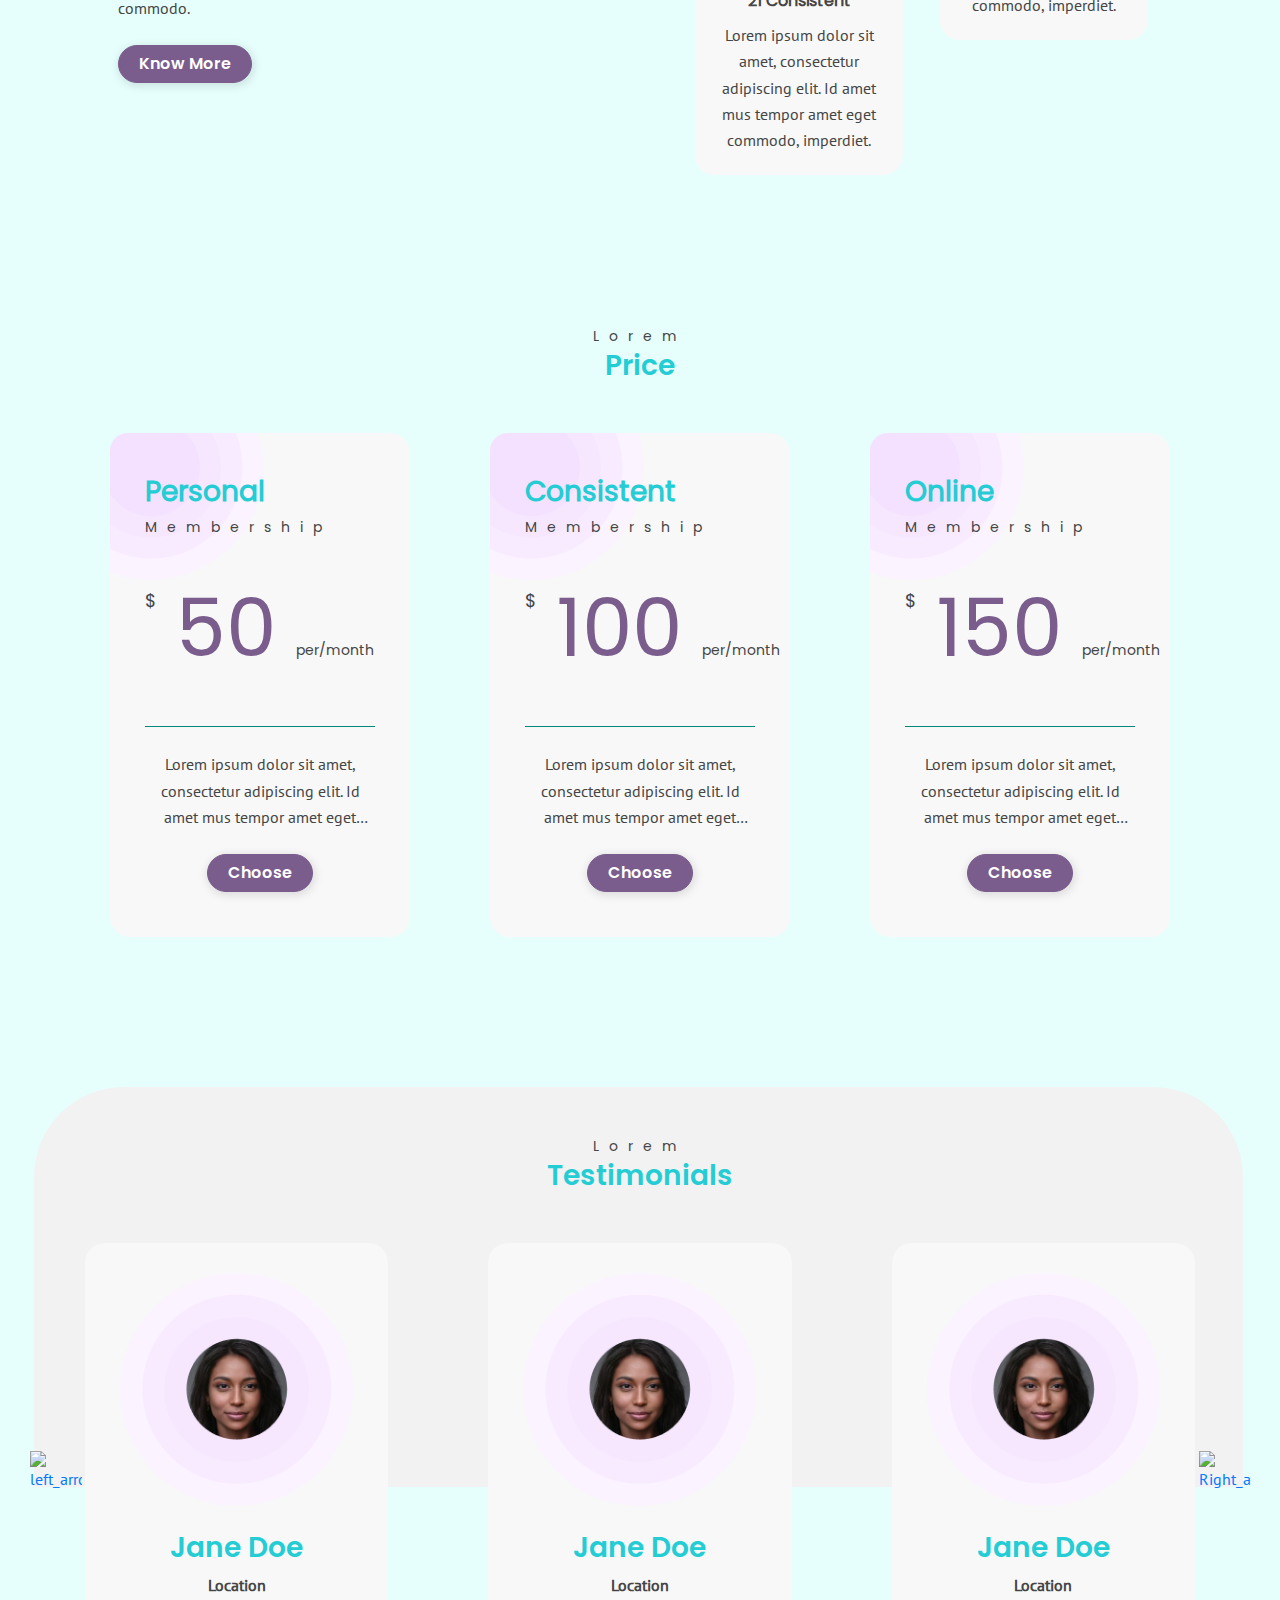
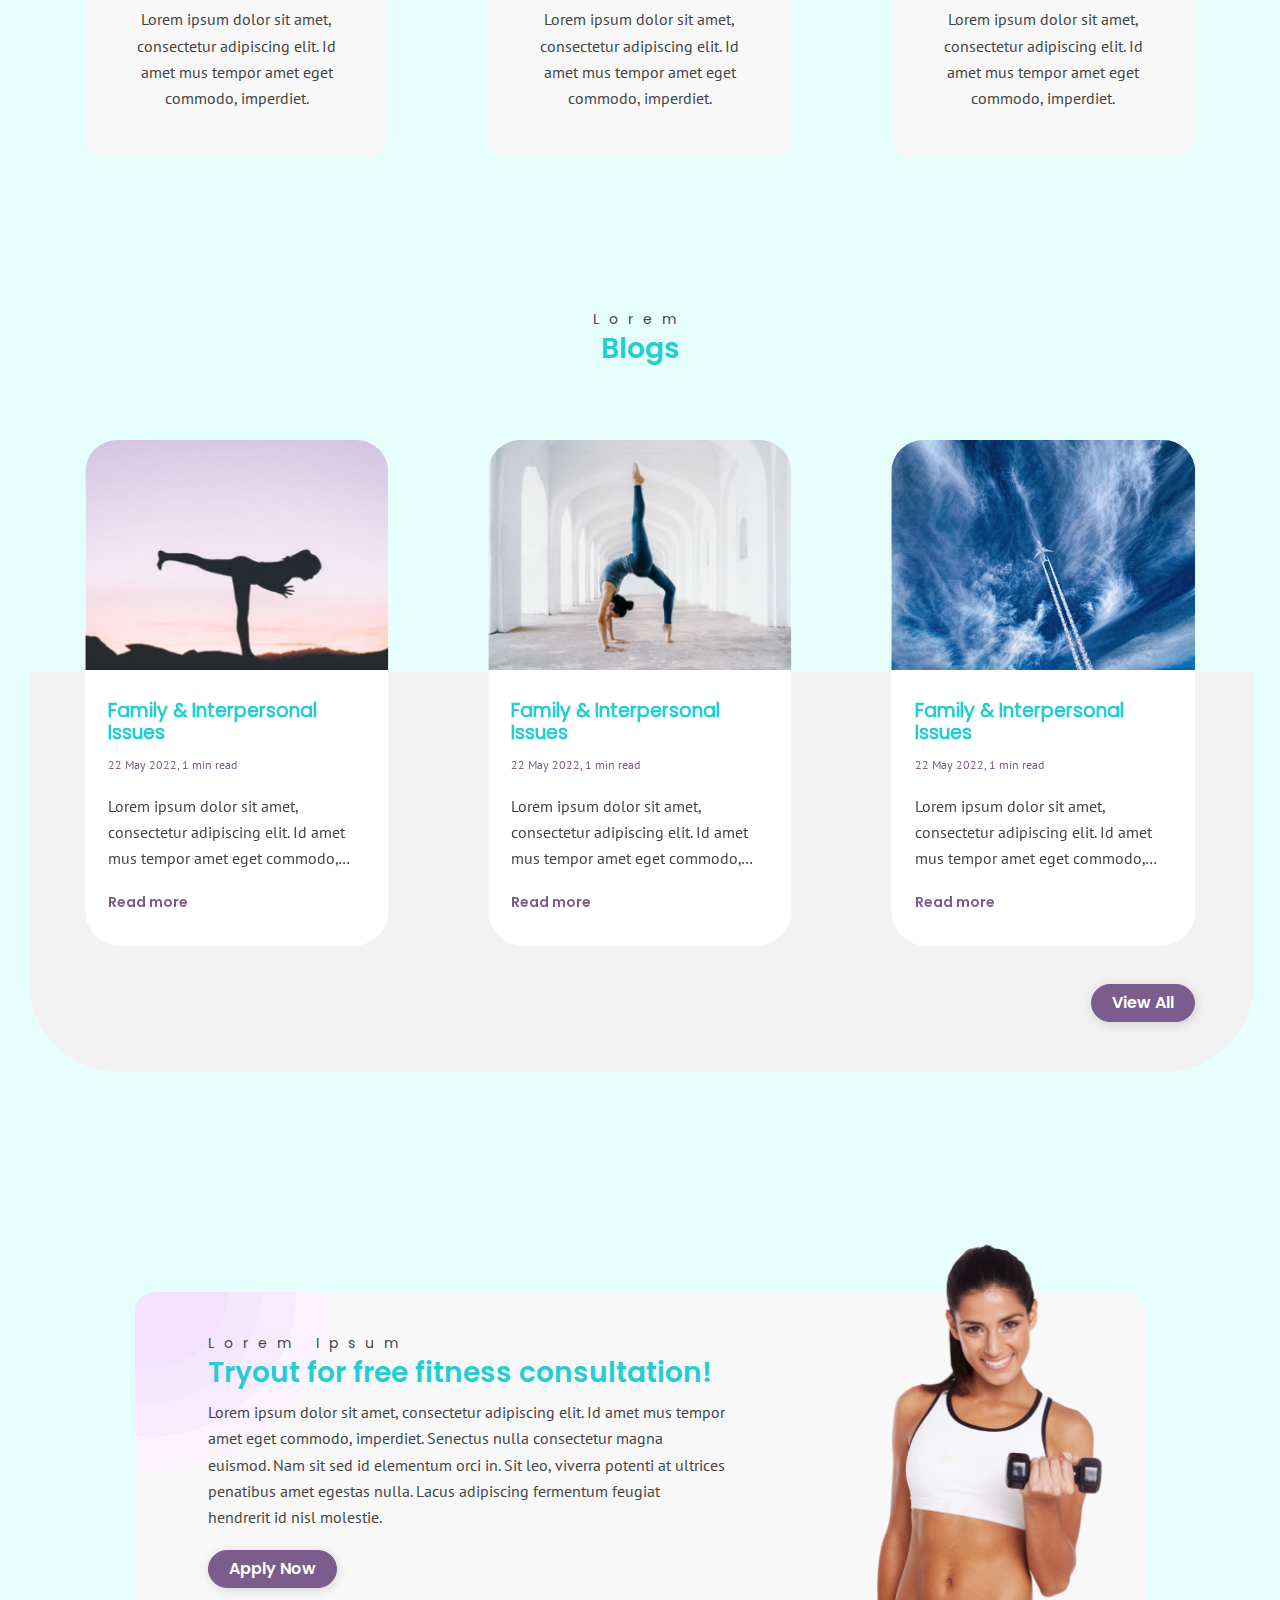
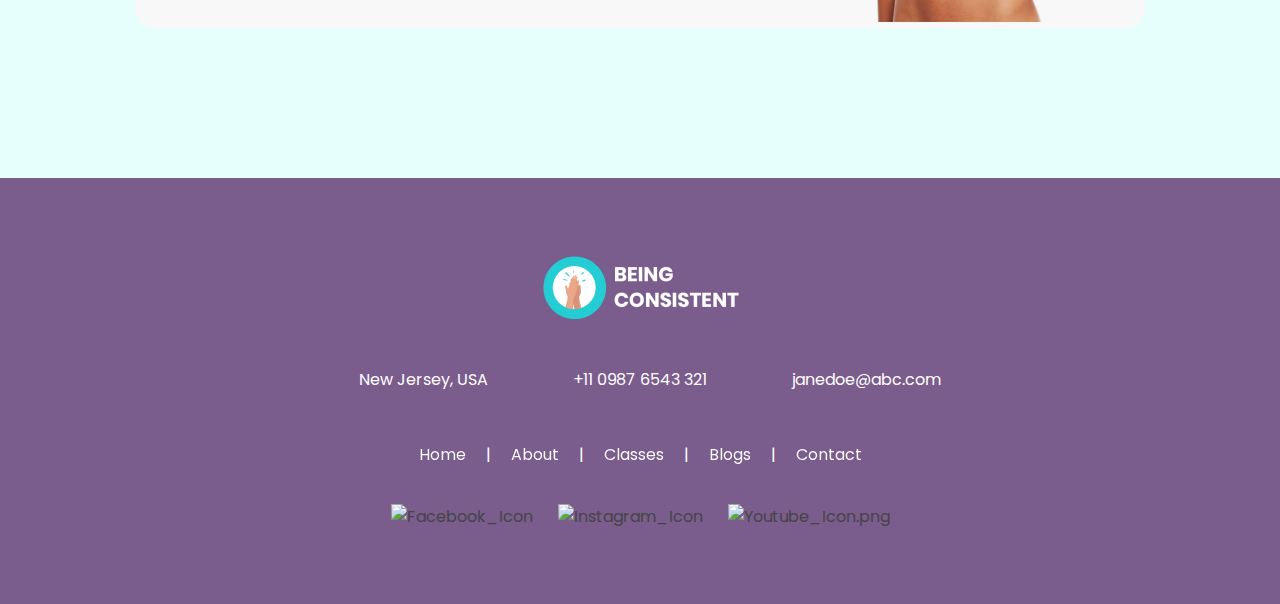
==== commit cd2f84e3: "Qa Changes are done and Some Javascript files are added" ====
--- a/index.html
+++ b/index.html
@@ -58,7 +58,7 @@
                 </a>
               </li>
               <li class="nav-item " data-toggle="collapse" data-target=".navbar-collapse.show">
-                <a href="#" class="btn main-button" data-toggle="modal" data-target="#registerModal">Register</a>
+                <a href="#" id="registerbtn" class="btn main-button" data-toggle="modal" data-target="#registerModal">Register</a>
               </li>
             </ul>
           </div>
@@ -456,7 +456,7 @@
           </div>
           <div class="location_div my-4">
               <img src="assets/images/icons/phone-call.png" class="img img-fluid" alt="" >
-              <a href="tel:+11 0987 6543 321" class="phone-link">+11 0987 6543 321</a>
+              <a href="tel:+1109876543321" class="phone-link">+11 0987 6543 321</a>
           </div>
           <div class="location_div my-4">
               <img src="assets/images/icons/Message_Icon.png" class="img img-fluid" alt="" >
@@ -481,7 +481,7 @@
   </div>
 
 <!-- Modal -->
-<div class="modal register-modal fade" id="registerModal" tabindex="-1" role="dialog" aria-labelledby="registerModalLabel" aria-hidden="true">
+<div class="modal register-modal fade" id="registerModal" tabindex="-1" role="dialog" aria-hidden="true">
   <div class="modal-dialog modal-xl" role="document">
     <div class="modal-content">
       <div class="modal-header">
@@ -489,7 +489,7 @@
           <div class="row form-row">
             <div class="col-md-6"></div>
             <div class="col-md-4 offset-2">
-              <select class="form-control class-select" onchange="showMe(this.value);">
+              <select class="form-control class-select" id="registerSelect" onchange="showMe(this.value);">
                 <option value="personal-training">Personal Training</option>
                 <option value="21-consistent">21 Consistent</option>
                 <option value="online-class">Online Classes</option>
@@ -535,26 +535,26 @@
                 <div class="row form-row">
                   <div class="col-md-6 my-3">
                     <div class="form-input-material">
-                    <input type="text" class="form-control lz-input" placeholder=" " autocomplete="off" required>
-                    <label for="username" class="lz-label">First Name</label>
-                  </div>
-                </div>
-                  <div class="col-md-6 my-3">
-                    <input type="text" class="form-control lz-input" placeholder=" " autocomplete="off" required>
-                    <label for="username" class="lz-label">Last Name</label>
-                  </div>
-                  <div class="col-md-6 my-3">
-                    <input type="text" class="form-control lz-input" placeholder=" " autocomplete="off" required>
-                    <label for="username" class="lz-label">DOB</label>
-                  </div>
-                  <div class="col-md-6 my-3">
-                    <input type="text" class="form-control lz-input" placeholder=" " autocomplete="off" required>
-                    <label for="username" class="lz-label">E-mail</label>
+                    <input type="text" id="firstname" class="form-control lz-input" placeholder=" " autocomplete="off" required>
+                    <label for="firstname" class="lz-label">First Name</label>
+                  </div>
+                </div>
+                  <div class="col-md-6 my-3">
+                    <input type="text" id="lastname" class="form-control lz-input" placeholder=" " autocomplete="off" required>
+                    <label for="lastname" class="lz-label">Last Name</label>
+                  </div>
+                  <div class="col-md-6 my-3">
+                    <input type="text" id="dob"  class="form-control lz-input" placeholder=" " autocomplete="off" required>
+                    <label for="dob" class="lz-label">DOB</label>
+                  </div>
+                  <div class="col-md-6 my-3">
+                    <input type="text" id="email" class="form-control lz-input" placeholder=" " autocomplete="off" required>
+                    <label for="email" class="lz-label">E-mail</label>
                   </div>
                   <div class="col-md-6 my-3">
                     <div class="form-group">
-                      <input type="tel" class="form-control lz-input mobile_code" placeholder="Phone Number" maxlength="10" autocomplete="off" required>
-                      <label class="phone_label label-class" for="mobile_code"></label>
+                      <input type="tel" id="phone"  class="form-control lz-input mobile_code" placeholder="Phone Number" maxlength="10" autocomplete="off" required>
+                      <label for="phone" class="phone_label label-class" ></label>
                       </div>
                   </div>
                   <div class="col-md-6 my-3">
@@ -578,8 +578,8 @@
                        </div>
                      <div class="col-md-3 weight-grid">
                        <select class="form-control kg-select" id='dropdown' onInput='myFunction()'>
-                         <option value="10-20" id='kgsoutput'>kg</option>
-                         <option value="60" id='lbsoutput'>lbs</option>
+                         <option value="10-20">kg</option>
+                         <option value="60">lbs</option>
                        </select>
                      </div>
                    </div>
@@ -687,26 +687,26 @@
                 <div class="row form-row">
                   <div class="col-md-6 my-3">
                     <div class="form-input-material">
-                    <input type="text" class="form-control lz-input" placeholder=" " autocomplete="off" required>
-                    <label for="username" class="lz-label">First Name</label>
-                  </div>
-                </div>
-                  <div class="col-md-6 my-3">
-                    <input type="text" class="form-control lz-input" placeholder=" " autocomplete="off" required>
-                    <label for="username" class="lz-label">Last Name</label>
-                  </div>
-                  <div class="col-md-6 my-3">
-                    <input type="text" class="form-control lz-input" placeholder=" " autocomplete="off" required>
-                    <label for="username" class="lz-label">DOB</label>
-                  </div>
-                  <div class="col-md-6 my-3">
-                    <input type="text" class="form-control lz-input" placeholder=" " autocomplete="off" required>
-                    <label for="username" class="lz-label">E-mail</label>
+                    <input type="text" id="firstnameone" class="form-control lz-input" placeholder=" " autocomplete="off" required>
+                    <label for="firstnameone" class="lz-label">First Name</label>
+                  </div>
+                </div>
+                  <div class="col-md-6 my-3">
+                    <input type="text" id="lastnameone" class="form-control lz-input" placeholder=" " autocomplete="off" required>
+                    <label for="lastnameone" class="lz-label">Last Name</label>
+                  </div>
+                  <div class="col-md-6 my-3">
+                    <input type="text" id="dobone" class="form-control lz-input" placeholder=" " autocomplete="off" required>
+                    <label for="dobone" class="lz-label">DOB</label>
+                  </div>
+                  <div class="col-md-6 my-3">
+                    <input type="text" id="emailone" class="form-control lz-input" placeholder=" " autocomplete="off" required>
+                    <label for="emailone" class="lz-label">E-mail</label>
                   </div>
                   <div class="col-md-6 my-3">
                     <div class="form-group">
-                      <input type="tel" class="form-control lz-input mobile_code" placeholder="Phone Number" maxlength="10" autocomplete="off" required>
-                      <label class="label-class phone_label lz-label" for="mobile_code"></label>
+                      <input type="tel" id="phoneone" class="form-control lz-input mobile_code" placeholder="Phone Number" maxlength="10" autocomplete="off" required>
+                      <label form="phoneone" class="label-class phone_label lz-label" for="mobile_code"></label>
                       </div>
                   </div>
                  
@@ -752,26 +752,26 @@
                 <div class="row form-row">
                   <div class="col-md-6 my-3">
                     <div class="form-input-material">
-                    <input type="text" class="form-control lz-input" placeholder=" " autocomplete="off" required>
-                    <label for="username" class="lz-label">First Name</label>
-                  </div>
-                </div>
-                  <div class="col-md-6 my-3">
-                    <input type="text" class="form-control lz-input" placeholder=" " autocomplete="off" required>
-                    <label for="username" class="lz-label">Last Name</label>
-                  </div>
-                  <div class="col-md-6 my-3">
-                    <input type="text" class="form-control lz-input" placeholder=" " autocomplete="off" required>
-                    <label for="username" class="lz-label">DOB</label>
-                  </div>
-                  <div class="col-md-6 my-3">
-                    <input type="text" class="form-control lz-input" placeholder=" " autocomplete="off" required>
-                    <label for="username" class="lz-label">E-mail</label>
+                    <input type="text" id="firstnametwo" class="form-control lz-input" placeholder=" " autocomplete="off" required>
+                    <label for="firstnametwo" class="lz-label">First Name</label>
+                  </div>
+                </div>
+                  <div class="col-md-6 my-3">
+                    <input type="text" id="lastnametwo" class="form-control lz-input" placeholder=" " autocomplete="off" required>
+                    <label for="lastnametwo" class="lz-label">Last Name</label>
+                  </div>
+                  <div class="col-md-6 my-3">
+                    <input type="text" id="dobtwo" class="form-control lz-input" placeholder=" " autocomplete="off" required>
+                    <label for="dobtwo" class="lz-label">DOB</label>
+                  </div>
+                  <div class="col-md-6 my-3">
+                    <input type="text" id="emailtwo" class="form-control lz-input" placeholder=" " autocomplete="off" required>
+                    <label for="emailtwo" class="lz-label">E-mail</label>
                   </div>
                   <div class="col-md-6 my-3">
                     <div class="form-group">
-                      <input type="tel" class="form-control lz-input mobile_code" placeholder="Phone Number" maxlength="10" autocomplete="off" required>
-                      <label class="label-class phone_label lz-label" for="mobile_code"></label>
+                      <input type="tel" id="phonetwo" class="form-control lz-input mobile_code" placeholder="Phone Number" maxlength="10" autocomplete="off" required>
+                      <label for="phonetwo" class="label-class phone_label lz-label" for="mobile_code"></label>
                       </div>
                   </div>
                   <div class="col-md-12">
@@ -790,7 +790,7 @@
 
 
 <!--Fitness modal-->
-<div class="modal register-modal fade" id="fitnessmodal" tabindex="-1" role="dialog" aria-labelledby="fitnessModalLabel" aria-hidden="true">
+<div class="modal register-modal fade" id="fitnessmodal" tabindex="-1" role="dialog" aria-hidden="true">
 <div class="modal-dialog modal-xl" role="document">
   <div class="modal-content">
     <div class="modal-header">
@@ -806,7 +806,7 @@
       </button>
     </div>
     <div class="modal-body">
-      <div id="personal-training">
+      <div>
         <div class="personal-training-img">
           <div class="personal-wave-img">
             <div class="personal-image-top1">
@@ -833,26 +833,26 @@
               <div class="row form-row">
                 <div class="col-md-6 my-3">
                   <div class="form-input-material">
-                  <input type="text" class="form-control lz-input" placeholder=" " autocomplete="off" required>
-                  <label for="username" class="lz-label">First Name</label>
+                  <input type="text" id="firstnamethree" class="form-control lz-input" placeholder=" " autocomplete="off" required>
+                  <label for="firstnamethree" class="lz-label">First Name</label>
                 </div>
               </div>
                 <div class="col-md-6 my-3">
-                  <input type="text" class="form-control lz-input" placeholder=" " autocomplete="off" required>
-                  <label for="username" class="lz-label">Last Name</label>
+                  <input type="text" id="lastnamethree" class="form-control lz-input" placeholder=" " autocomplete="off" required>
+                  <label for="lastnamethree" class="lz-label">Last Name</label>
                 </div>
                 <div class="col-md-6 my-3">
-                  <input type="text" class="form-control lz-input" placeholder=" " autocomplete="off" required>
-                  <label for="username" class="lz-label">DOB</label>
+                  <input type="text" id="dobthree" class="form-control lz-input" placeholder=" " autocomplete="off" required>
+                  <label for="dobthree" class="lz-label">DOB</label>
                 </div>
                 <div class="col-md-6 my-3">
-                  <input type="text" class="form-control lz-input" placeholder=" " autocomplete="off" required>
-                  <label for="username" class="lz-label">E-mail</label>
+                  <input type="text" id="emailthree" class="form-control lz-input" placeholder=" " autocomplete="off" required>
+                  <label for="emailthree" class="lz-label">E-mail</label>
                 </div>
                 <div class="col-md-6 my-3">
                   <div class="form-group">
-                    <input type="tel" class="form-control lz-input mobile_code" placeholder="Phone Number " maxlength="10" autocomplete="off" required>
-                    <label class="label-class phone_label lz-label" for="mobile_code"></label>
+                    <input type="tel" id="phonethree" class="form-control lz-input mobile_code" placeholder="Phone Number " maxlength="10" autocomplete="off" required>
+                    <label form="phonethree" class="label-class phone_label lz-label" for="mobile_code"></label>
                     </div>
                 </div>
              
@@ -872,7 +872,7 @@
 
       <!--Thankyou Modal-->
 
-      <div class="modal register-modal fade" id="sucessmodal" tabindex="-1" role="dialog" aria-labelledby="fitnessModalLabel" aria-hidden="true">
+      <div class="modal register-modal fade" id="sucessmodal" tabindex="-1" role="dialog" aria-hidden="true">
         <div class="modal-dialog modal-xl" role="document">
           <div class="modal-content">
             <div class="modal-header">
@@ -881,7 +881,7 @@
               </button>
             </div>
             <div class="modal-body">
-              <div id="personal-training">
+              <div>
                 <div class="personal-training-img">
                   <div class="personal-image-bottom">
                     <img src="./assets/images/classes/modal-wave.png" class="img img-fluid modal-wave sucess-wave" alt="">
@@ -894,7 +894,7 @@
                 </div>
                 <div class="register-modal-body success-modal-body">
                   <div class="text-center">
-                    <img src="./assets/images/classes/success.png" class="img img-fluid">
+                    <img src="./assets/images/classes/success.png" class="img img-fluid" alt="success-img">
                     <div class="home-about-text mt-3">
                       <h2>Form has been submitted successfully!</h2>
                       <p>Lorem ipsum dolor sit amet, consectetur adipiscing elit. Mi, accumsan, est, maecenas varius quisque libero ultricies. Ultrices dolor, urna semper lectus risus.Lorem ipsum dolor sit amet, consectetur adipiscing elit. Mi, accumsan, est, maecenas varius quisque libero ultricies. Ultrices dolor, urna semper lectus risus.</p>
@@ -924,5 +924,6 @@
 
 <!--Main JS File -->
 <script src="assets/js/main.js"></script>
+
 </body>
 </html>--- a/assets/css/common.css
+++ b/assets/css/common.css
@@ -605,6 +605,7 @@
 .blogs-card .blogs_img img{
   width: 100%;
   height: 230px;
+  object-fit: cover;
   border-top-right-radius: 32px;
     border-top-left-radius: 32px;
 }
@@ -756,9 +757,12 @@
   border-radius: 20px;
 }
 .testimonials-section .client-profile img {
-  width: 173px;
+  /* width: 173px;
   object-fit: cover;
-  height: 173px;
+  height: 173px; */
+  width: 233px;
+    object-fit: cover;
+    height: 233px;
 }
 .testimonials-section .client-profile .client_name {
   color: #24CCD4;
@@ -786,7 +790,7 @@
 
  .swiper-arrows {
   position: relative;
-  bottom: 281px;
+  bottom: 273px;
   margin: 0px -61px;
 }
 .swiper-button-prev img,.swiper-button-next img{
--- a/assets/css/responsive.css
+++ b/assets/css/responsive.css
@@ -473,6 +473,12 @@
   .modal-description {
     width: 100%;
 }
+
+.testimonials-section .client-profile img {
+    width: 173px;
+    object-fit: cover;
+    height: 173px;
+}
     }
     /*--------------------------------------------------------------
     # tab view starts
@@ -573,8 +579,11 @@
     max-width: 720px;
 
 }
-
-
+.testimonials-section .client-profile img {
+    width: 173px;
+    object-fit: cover;
+    height: 173px;
+}
     }
 
     /*--------------------------------------------------------------
@@ -667,6 +676,11 @@
         padding-top: 13px;
         position: relative;
     }
+    .testimonials-section .client-profile img {
+        width: 173px;
+        object-fit: cover;
+        height: 173px;
+    }
 
 }
       
